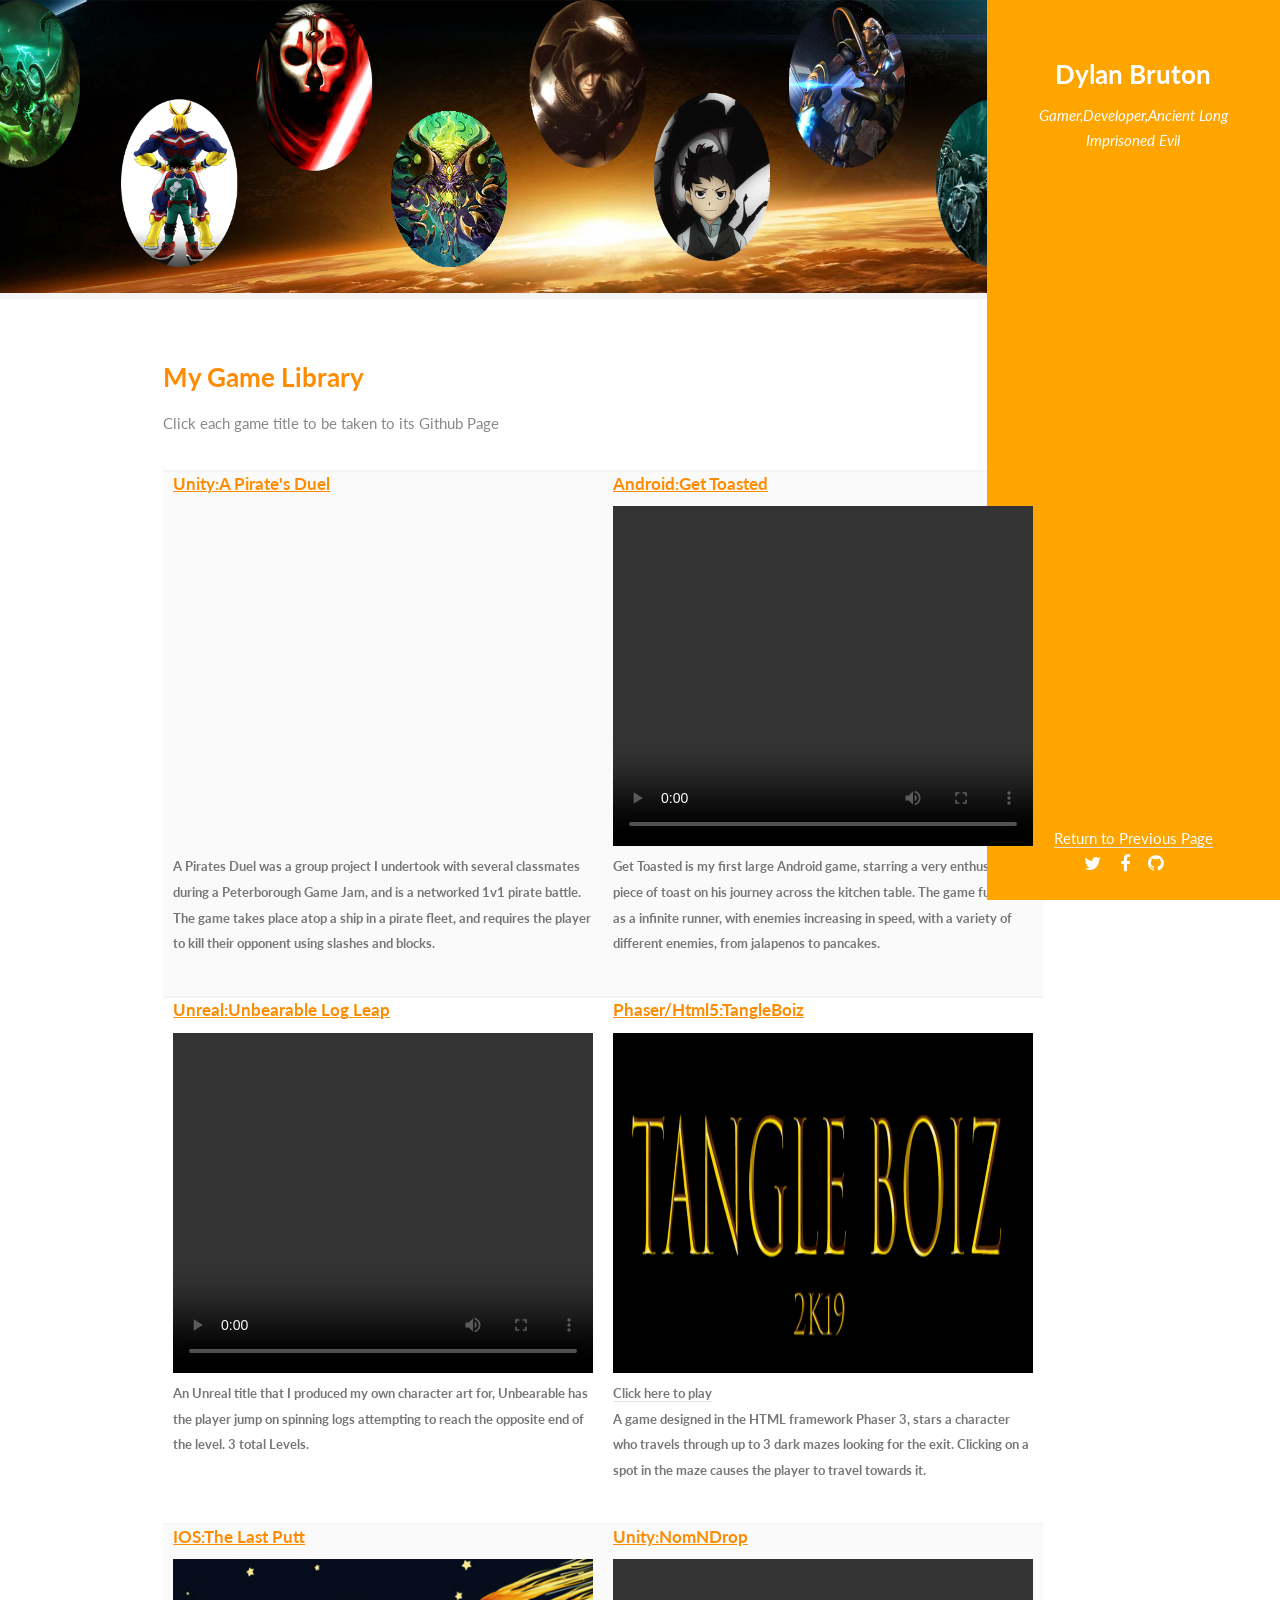
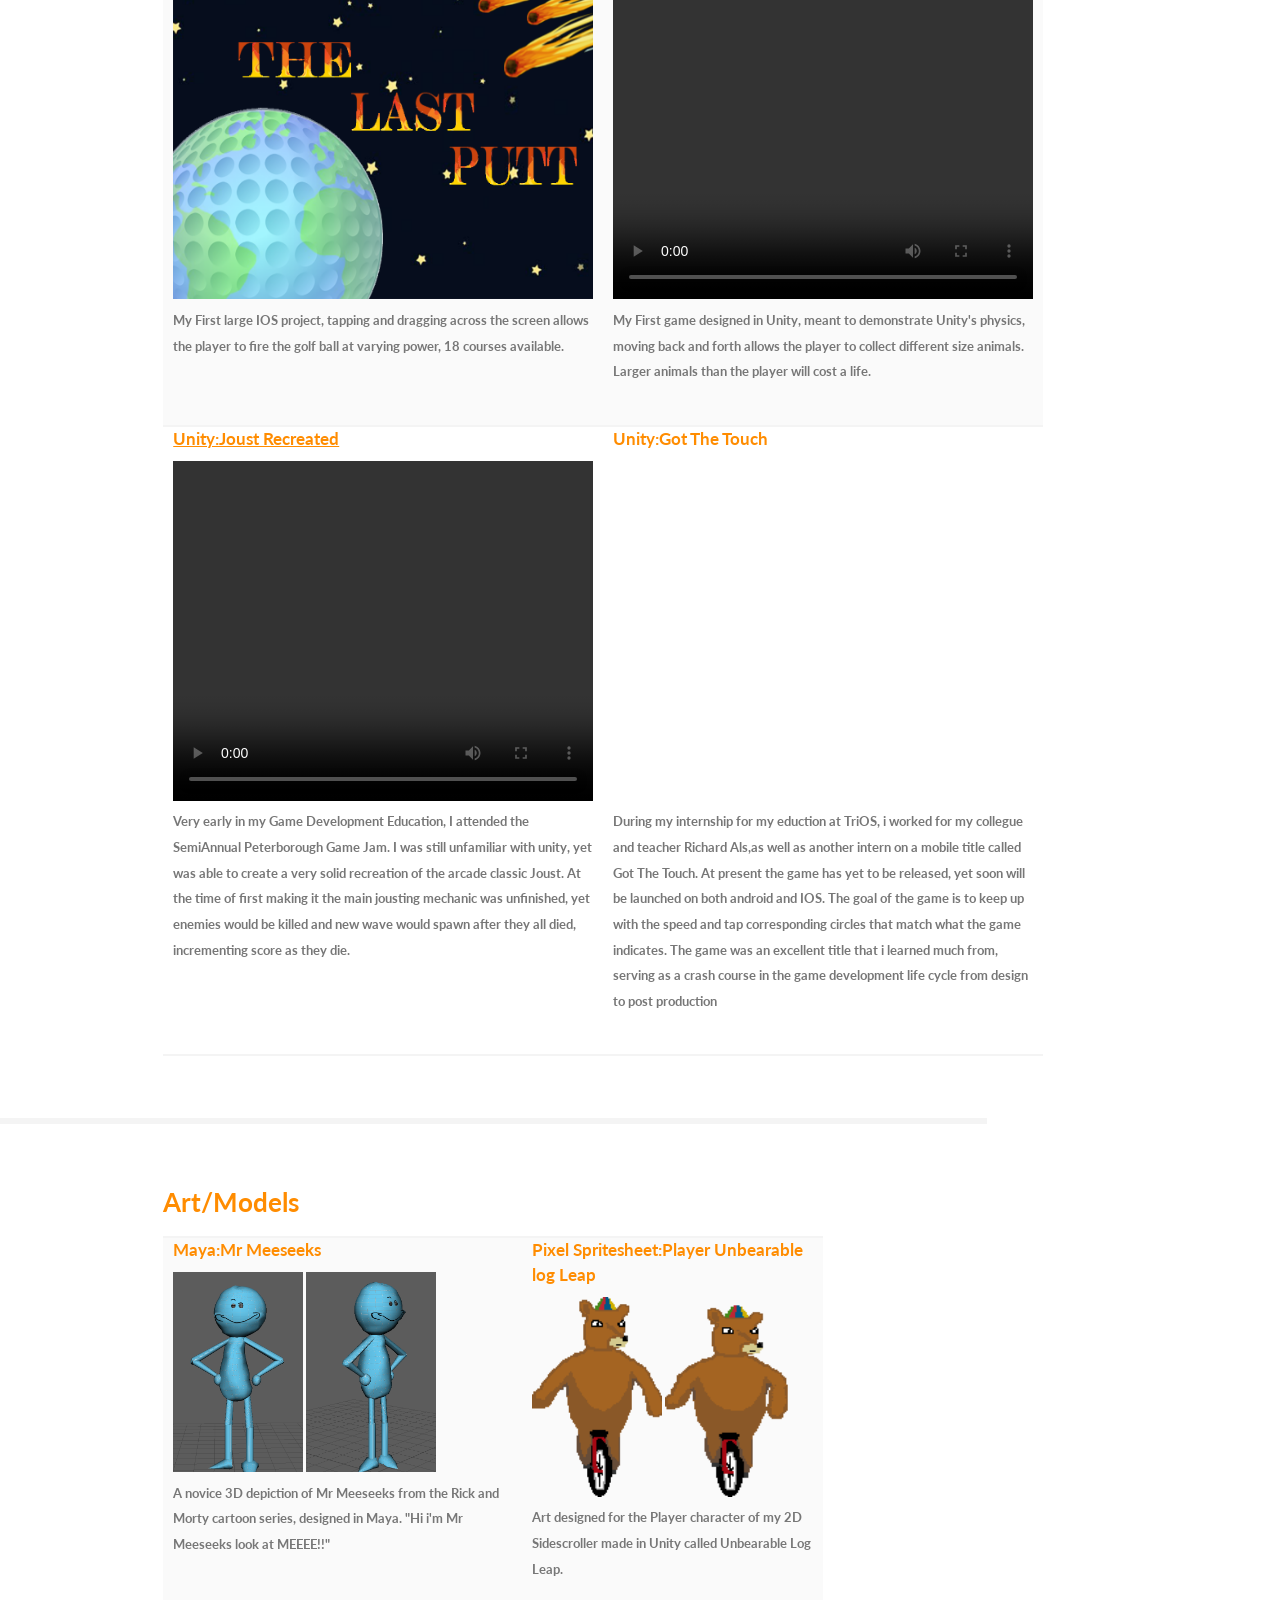
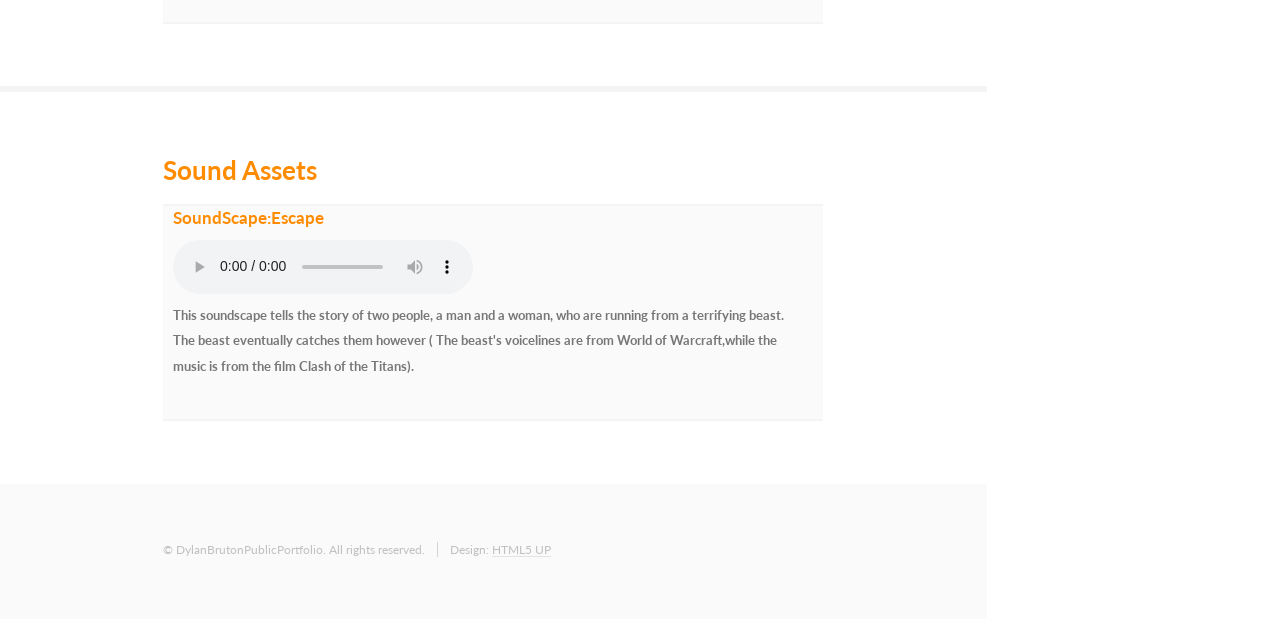
==== index.html @ 42dbc883 "adding gotthetouch" ====
<!DOCTYPE HTML>
<!--
	Read Only by HTML5 UP
	html5up.net | @ajlkn
	Free for personal and commercial use under the CCA 3.0 license (html5up.net/license)
-->
<html>
	<head>
		<title>GameList</title>
		<meta charset="utf-8" />
		<meta name="viewport" content="width=device-width, initial-scale=1, user-scalable=no" />
		<link rel="stylesheet" href="assets/css/main.css" />
		<link rel="icon" href="images/favicon.ico">
	</head>
	<body class="is-preload">

		<!-- Header -->
			<section id="header">
				<header>
					<span class="image avatar"><img src="images/avatar.png" alt="" /></span>
					<h1 id="logo"><a href="#">Dylan Bruton</a></h1>
					<p>Gamer,Developer,Ancient Long Imprisoned Evil<br />
					</p>
				</header>
				<footer>
					<a href="https://maximumcarnage.github.io/DylanBrutonPortfolio/">Return to Previous Page</a>
					<ul class="icons">
						<li><a href="https://twitter.com/Darth_Dylan?lang=en" class="icon fa-twitter"><span class="label">Twitter</span></a></li>
						<li><a href="https://www.facebook.com/dylan.bruton.5" class="icon fa-facebook"><span class="label">Facebook</span></a></li>
						
						<li><a href="https://github.com/MaximumCarnage" class="icon fa-github"><span class="label">Github</span></a></li>
						<li><a href="https://dinklebergsite.wordpress.com/" class="icon fa-blogger"><span class="label">Email</span></a></li>
					</ul>
				</footer>
				<!-- <nav id="nav">
					<ul>
						<li><a href="#one" class="active">About Me</a></li>
						<li><a href="#two">My Skills And Abilities</a></li>
						<li><a href="#three">Games!Glorious Games!</a></li>
						<li><a href="#four">Contact Me</a></li>
					</ul>
				</nav>
				<footer>
					<ul class="icons">
						<li><a href="https://twitter.com/Darth_Dylan?lang=en" class="icon fa-twitter"><span class="label">Twitter</span></a></li>
						<li><a href="https://www.facebook.com/dylan.bruton.5" class="icon fa-facebook"><span class="label">Facebook</span></a></li>
						
						<li><a href="https://github.com/MaximumCarnage" class="icon fa-github"><span class="label">Github</span></a></li>
						<li><a href="#" class="icon fa-envelope"><span class="label">Email</span></a></li>
					</ul>
				</footer> -->
			</section>

		<!-- Wrapper -->
			<div id="wrapper">

				<!-- Main -->
					<div id="main">

						<!-- One -->
						<div class="image main" data-position="center">
									<img src="images/Portfoliobanner2.png" alt="" />
								</div>
							<!-- <section id="one">
								
								<div class="container">
									<header class="major">
										<h2>About Me</h2>
										<h5>"I fear no enemy, for the Khala is my strength, i fear not death for our strength is eternal!"-Fenix,Starcraft.</h5>
										</header>
									<p>I have been a huge fan of all things video games for my entrie life, from games on my old
									pc, to gaming on the original playstation and xbox. My gaming love started with my favourite 2 games, Starcraft 1 and Warcraft 3, both excellent RTS titles from Blizzard, with fantastic stories that i fell in love with. I have always been incredibly appreciative of game stories, from Warcrafts massive lore, to smaller stories like the Advance Wars series, to even hidden stories in Five Nights at Freddy's.Ever since i have begun working in the Game Industry, i have been looking for new and interesting ways to showcase my creativity, from creating elaborate storylines, to making my own pixel art characters and animations to supplement the coding behind my games.Now carry on curious human, and remember: "Live by these words:Lok Tar Ogar! Victory! Or Death!"</p>
								</div>
							</section> -->

						<!-- Two -->
							<!-- <section id="two">
								<div class="container">
									<h3>Skills and Abilities</h3>
									<p></p>
									<ul class="feature-icons">
										<li class="fa-code">Fluent in Java, C#, C++ and Swift</li>
										<li class="fa-cube">Experienced in both Unity and Unreal Engines</li>
										<li class="fa-edit">Amateur pixel artist, from tilemaps to animations</li>
										<li class="fa-gamepad">Experience creating games for PC,Websites, and both IOS and Android</li>
										<li class="fa-bolt">Supreme Overlord of Reality(Self Appointed)</li>
									</ul>
								</div>
							</section> -->

						<!-- Three -->
							<section id="three">
								<div class="container">
									<h3>My Game Library</h3>
									<p>Click each game title to be taken to its Github Page</p>
									<div class="features">
											<table style="width:100%">
  											<tr>
	    									<th>
	    										<h4><a href ="https://github.com/Devoture/PirateVPirate"><u>Unity:A Pirate's Duel</u></a></h4>
	    									
												<iframe src="https://www.youtube.com/embed/5SvfOXrvqss?ecver=2" width="420" height="340" ></iframe>
												<p>A Pirates Duel was a group project I undertook with several classmates during a Peterborough Game Jam, and is a networked 1v1 pirate battle. The game takes place atop a ship in a pirate fleet, and requires the player to kill their opponent using slashes and blocks.</p>
											</th>
	    										<th><h4><a href= "https://github.com/MaximumCarnage/Toasted"><u>Android:Get Toasted</u></a></h4>
	    											
											<video width="420" height="340" controls>
 											 <source src="videos/GetToasted.mp4" type="video/mp4">
											   Your browser does not support the video tag.
											</video>
											<p>Get Toasted is my first large Android game, starring a very enthusiastic piece of toast on his journey across the kitchen table. The game functions as a infinite runner, with enemies increasing in speed, with a variety of different enemies, from jalapenos to pancakes.</p>
  											</tr>
  											<tr>
  												<th>
  													<h4><a href="https://github.com/MaximumCarnage/UnbearableLogLeap"><u>Unreal:Unbearable Log Leap</u></a></h4>
													<video width="420" height="340" controls>
		 											 <source src="videos/BearGameplay.mp4" type="video/mp4">
													   Your browser does not support the video tag.
													</video>
													<p>An Unreal title that I produced my own character art for, Unbearable has the player jump on spinning logs attempting to reach the opposite end of the level. 3 total Levels.</p>
  												</th>
  												<th>
  													<h4><a href="https://github.com/MaximumCarnage/TangleBoiz"><u>Phaser/Html5:TangleBoiz</u></a></h4>
  													<img src="images/TangleBoizTitle.png" width="420" height="340"/>
													<a href="https://maximumcarnage.github.io/TangleBoiz/"><br>Click here to play</a>
													<p>A game designed in the HTML framework Phaser 3, stars a character who travels through up to 3 dark mazes looking for the exit. Clicking on a spot in the maze causes the player to travel towards it.</p>
  												</th>
  											</tr>
  											<tr>
  												<th>
  													<h4><a href="https://github.com/MaximumCarnage/TheLastPutt"><u>IOS:The Last Putt</u></a></h4>
  													<img src="images/LastPuttSplash.png"width="420" height="340"/>
													<!-- <video width="420" height="340" controls>
		 											 <source src="TestVid.mp4" type="video/mp4">
													   Your browser does not support the video tag.
													</video> -->
													<p>My First large IOS project, tapping and dragging across the screen allows the player to fire the golf ball at varying power, 18 courses available.</p>
  												</th>
  												<th>
  													<h4><a href="https://github.com/MaximumCarnage/NomNDrop"><u>Unity:NomNDrop</u></a></h4>
													<video width="420" height="340" controls>
		 											 <source src="videos/NomNDrop.mp4" type="video/mp4">
													   Your browser does not support the video tag.
													</video>
													<p>My First game designed in Unity, meant to demonstrate Unity's physics, moving back and forth allows the player to collect different size animals. Larger animals than the player will cost a life.</p>
  												</th>
  											</tr>
  											<tr>
  												<th>
  													<h4><a href="https://github.com/MaximumCarnage/JoustRecreated"><u>Unity:Joust Recreated</u></a></h4>

													<video width="420" height="340" controls>
		 											 <source src="videos/JoustGameplay.mp4" type="video/mp4">
													   Your browser does not support the video tag.
													</video><p>Very early in my Game Development Education, I attended the SemiAnnual Peterborough Game Jam. I was still unfamiliar with unity, yet was able to create a very solid recreation of the arcade classic Joust. At the time of first making it the main jousting mechanic was unfinished, yet enemies would be killed and new wave would spawn after they all died, incrementing score as they die. </p>
  												</th>
  												 <th>
  													<h4>Unity:Got The Touch</h4>
  													<iframe src="https://www.youtube.com/embed/3clrsAo8wzk" width="420" height="340" ></iframe>
													<p>During my internship for my eduction at TriOS, i worked for my collegue and teacher Richard Als,as well as another intern on a mobile title called Got The Touch. At present the game has yet to be released, yet soon will be launched on both android and IOS. The goal of the game is to keep up with the speed and tap corresponding circles that match what the game indicates. The game was an excellent title that i learned much from, serving as a crash course in the game development life cycle from design to post production</p>
  												</th> 
  											</tr>
  										</table>
											<!-- <a href="#" class="image"><img src="images/pic01.jpg" alt="" /></a> -->
											

									</div>
								</div>
							</section>

						<!-- Four -->
							<section id="four">
								<div class="container">
									<h3>Art/Models</h3>
									<table style="width:100%">
  											<tr>
  												<th>
  													<h4><a>Maya:Mr Meeseeks</a></h4>
													<img width="130" height="200" src="images/Meeseeks1.png"alt="" />
													<img width="130" height="200" src="images/Meeseeks2.png" alt="" />
													<p>A novice 3D depiction of Mr Meeseeks from the Rick and Morty cartoon series, designed in Maya. "Hi i'm Mr Meeseeks look at MEEEE!!"</p>
  												</th>
  											<th>
  														<h4>Pixel Spritesheet:Player Unbearable log Leap</h4>
														<img width="130" height="200" src="images/IdleBear.gif"alt="" />
														<img width="130" height="200" src="images/MoveBear.gif" alt="" />
														<br><p>Art designed for the Player character of my 2D Sidescroller made in Unity called Unbearable Log Leap.</p>
  													</th>
  											<tr>
  													
  											</tr>
  										</table>
									
								</div>
							</section>

						<!-- Five -->
							<section id="five">
								<div class="container">
									<h3>Sound Assets</h3>
									<table style="width:100%">
  											<tr>
  												<th>
  													<h4>SoundScape:Escape</h4>
													<!-- <a href= "https://soundcloud.com/dylan-bruton-771337839/soundscapefinalmix">Click here</a> -->
													<audio controls>
													  <source src="sound/SoundScapeFinalMix.ogg" type="audio/ogg">
													Your browser does not support the audio element.
													</audio>
													<p>This soundscape tells the story of two people, a man and a woman, who are running from a terrifying beast. The beast eventually catches them however ( The beast's voicelines are from World of Warcraft,while the music is from the film Clash of the Titans).</p>
  												</th>
  												<th>
  													
  												</th>
  											</tr>
  										</table>
									
								</div>
							</section>

				<!--
					<section>
										<h4>Lists</h4>
										<div class="row">
											<div class="col-6 col-12-xsmall">
												<h5>Unordered</h5>
												<ul>
													<li>Dolor pulvinar etiam magna etiam.</li>
													<li>Sagittis adipiscing lorem eleifend.</li>
													<li>Felis enim feugiat dolore viverra.</li>
												</ul>
												<h5>Alternate</h5>
												<ul class="alt">
													<li>Dolor pulvinar etiam magna etiam.</li>
													<li>Sagittis adipiscing lorem eleifend.</li>
													<li>Felis enim feugiat dolore viverra.</li>
												</ul>
											</div>
											<div class="col-6 col-12-xsmall">
												<h5>Ordered</h5>
												<ol>
													<li>Dolor pulvinar etiam magna etiam.</li>
													<li>Etiam vel felis at lorem sed viverra.</li>
													<li>Felis enim feugiat dolore viverra.</li>
													<li>Dolor pulvinar etiam magna etiam.</li>
													<li>Etiam vel felis at lorem sed viverra.</li>
													<li>Felis enim feugiat dolore viverra.</li>
												</ol>
												<h5>Icons</h5>
												<ul class="icons">
													<li><a href="#" class="icon fa-twitter"><span class="label">Twitter</span></a></li>
													<li><a href="#" class="icon fa-facebook"><span class="label">Facebook</span></a></li>
													<li><a href="#" class="icon fa-instagram"><span class="label">Instagram</span></a></li>
													<li><a href="#" class="icon fa-github"><span class="label">Github</span></a></li>
													<li><a href="#" class="icon fa-dribbble"><span class="label">Dribbble</span></a></li>
													<li><a href="#" class="icon fa-tumblr"><span class="label">Tumblr</span></a></li>
												</ul>
											</div>
										</div>
										<h5>Actions</h5>
										<ul class="actions">
											<li><a href="#" class="button primary">Default</a></li>
											<li><a href="#" class="button">Default</a></li>
											<li><a href="#" class="button alt">Default</a></li>
										</ul>
										<ul class="actions small">
											<li><a href="#" class="button primary small">Small</a></li>
											<li><a href="#" class="button small">Small</a></li>
											<li><a href="#" class="button alt small">Small</a></li>
										</ul>
										<div class="row">
											<div class="col-3 col-6-medium col-12-xsmall">
												<ul class="actions stacked">
													<li><a href="#" class="button primary">Default</a></li>
													<li><a href="#" class="button">Default</a></li>
													<li><a href="#" class="button alt">Default</a></li>
												</ul>
											</div>
											<div class="col-3 col-6 col-12-xsmall">
												<ul class="actions stacked">
													<li><a href="#" class="button primary small">Small</a></li>
													<li><a href="#" class="button small">Small</a></li>
													<li><a href="#" class="button alt small">Small</a></li>
												</ul>
											</div>
											<div class="col-3 col-6-medium col-12-xsmall">
												<ul class="actions stacked">
													<li><a href="#" class="button primary fit">Default</a></li>
													<li><a href="#" class="button fit">Default</a></li>
													<li><a href="#" class="button alt fit">Default</a></li>
												</ul>
											</div>
											<div class="col-3 col-6-medium col-12-xsmall">
												<ul class="actions stacked">
													<li><a href="#" class="button primary small fit">Small</a></li>
													<li><a href="#" class="button small fit">Small</a></li>
													<li><a href="#" class="button alt small fit">Small</a></li>
												</ul>
											</div>
										</div>
									</section>

									<section>
										<h4>Table</h4>
										<h5>Default</h5>
										<div class="table-wrapper">
											<table>
												<thead>
													<tr>
														<th>Name</th>
														<th>Description</th>
														<th>Price</th>
													</tr>
												</thead>
												<tbody>
													<tr>
														<td>Item One</td>
														<td>Ante turpis integer aliquet porttitor.</td>
														<td>29.99</td>
													</tr>
													<tr>
														<td>Item Two</td>
														<td>Vis ac commodo adipiscing arcu aliquet.</td>
														<td>19.99</td>
													</tr>
													<tr>
														<td>Item Three</td>
														<td> Morbi faucibus arcu accumsan lorem.</td>
														<td>29.99</td>
													</tr>
													<tr>
														<td>Item Four</td>
														<td>Vitae integer tempus condimentum.</td>
														<td>19.99</td>
													</tr>
													<tr>
														<td>Item Five</td>
														<td>Ante turpis integer aliquet porttitor.</td>
														<td>29.99</td>
													</tr>
												</tbody>
												<tfoot>
													<tr>
														<td colspan="2"></td>
														<td>100.00</td>
													</tr>
												</tfoot>
											</table>
										</div>

										<h5>Alternate</h5>
										<div class="table-wrapper">
											<table class="alt">
												<thead>
													<tr>
														<th>Name</th>
														<th>Description</th>
														<th>Price</th>
													</tr>
												</thead>
												<tbody>
													<tr>
														<td>Item One</td>
														<td>Ante turpis integer aliquet porttitor.</td>
														<td>29.99</td>
													</tr>
													<tr>
														<td>Item Two</td>
														<td>Vis ac commodo adipiscing arcu aliquet.</td>
														<td>19.99</td>
													</tr>
													<tr>
														<td>Item Three</td>
														<td> Morbi faucibus arcu accumsan lorem.</td>
														<td>29.99</td>
													</tr>
													<tr>
														<td>Item Four</td>
														<td>Vitae integer tempus condimentum.</td>
														<td>19.99</td>
													</tr>
													<tr>
														<td>Item Five</td>
														<td>Ante turpis integer aliquet porttitor.</td>
														<td>29.99</td>
													</tr>
												</tbody>
												<tfoot>
													<tr>
														<td colspan="2"></td>
														<td>100.00</td>
													</tr>
												</tfoot>
											</table>
										</div>
									</section>

									<section>
										<h4>Buttons</h4>
										<ul class="actions">
											<li><a href="#" class="button primary">Primary</a></li>
											<li><a href="#" class="button">Default</a></li>
											<li><a href="#" class="button alt">Alternate</a></li>
										</ul>
										<ul class="actions">
											<li><a href="#" class="button primary large">Large</a></li>
											<li><a href="#" class="button">Default</a></li>
											<li><a href="#" class="button alt small">Small</a></li>
										</ul>
										<ul class="actions fit">
											<li><a href="#" class="button primary fit">Fit</a></li>
											<li><a href="#" class="button fit">Fit</a></li>
											<li><a href="#" class="button alt fit">Fit</a></li>
										</ul>
										<ul class="actions fit small">
											<li><a href="#" class="button primary fit small">Fit + Small</a></li>
											<li><a href="#" class="button fit small">Fit + Small</a></li>
											<li><a href="#" class="button alt fit small">Fit + Small</a></li>
										</ul>
										<ul class="actions">
											<li><a href="#" class="button primary icon fa-download">Icon</a></li>
											<li><a href="#" class="button icon fa-download">Icon</a></li>
											<li><a href="#" class="button alt icon fa-check">Icon</a></li>
										</ul>
										<ul class="actions">
											<li><span class="button primary disabled">Primary</span></li>
											<li><span class="button disabled">Default</span></li>
											<li><span class="button alt disabled">Alternate</span></li>
										</ul>
									</section>

									<section>
										<h4>Form</h4>
										<form method="post" action="#">
											<div class="row gtr-uniform">
												<div class="col-6 col-12-xsmall">
													<input type="text" name="demo-name" id="demo-name" value="" placeholder="Name" />
												</div>
												<div class="col-6 col-12-xsmall">
													<input type="email" name="demo-email" id="demo-email" value="" placeholder="Email" />
												</div>
												<div class="col-12">
													<select name="demo-category" id="demo-category">
														<option value="">- Category -</option>
														<option value="1">Manufacturing</option>
														<option value="1">Shipping</option>
														<option value="1">Administration</option>
														<option value="1">Human Resources</option>
													</select>
												</div>
												<div class="col-4 col-12-medium">
													<input type="radio" id="demo-priority-low" name="demo-priority" checked>
													<label for="demo-priority-low">Low Priority</label>
												</div>
												<div class="col-4 col-12-medium">
													<input type="radio" id="demo-priority-normal" name="demo-priority">
													<label for="demo-priority-normal">Normal Priority</label>
												</div>
												<div class="col-4 col-12-medium">
													<input type="radio" id="demo-priority-high" name="demo-priority">
													<label for="demo-priority-high">High Priority</label>
												</div>
												<div class="col-6 col-12-medium">
													<input type="checkbox" id="demo-copy" name="demo-copy">
													<label for="demo-copy">Email me a copy of this message</label>
												</div>
												<div class="col-6 col-12-medium">
													<input type="checkbox" id="demo-human" name="demo-human" checked>
													<label for="demo-human">I am a human and not a robot</label>
												</div>
												<div class="col-12">
													<textarea name="demo-message" id="demo-message" placeholder="Enter your message" rows="6"></textarea>
												</div>
												<div class="col-12">
													<ul class="actions">
														<li><input type="submit" value="Send Message" /></li>
														<li><input type="reset" value="Reset" class="alt" /></li>
													</ul>
												</div>
											</div>
										</form>
									</section>

									<section>
										<h4>Image</h4>
										<h5>Fit</h5>
										<span class="image fit"><img src="images/banner.jpg" alt="" /></span>
										<div class="box alt">
											<div class="row gtr-50 gtr-uniform">
												<div class="col-4"><span class="image fit"><img src="images/pic01.jpg" alt="" /></span></div>
												<div class="col-4"><span class="image fit"><img src="images/pic02.jpg" alt="" /></span></div>
												<div class="col-4"><span class="image fit"><img src="images/pic03.jpg" alt="" /></span></div>
												<div class="col-4"><span class="image fit"><img src="images/pic02.jpg" alt="" /></span></div>
												<div class="col-4"><span class="image fit"><img src="images/pic03.jpg" alt="" /></span></div>
												<div class="col-4"><span class="image fit"><img src="images/pic01.jpg" alt="" /></span></div>
												<div class="col-4"><span class="image fit"><img src="images/pic03.jpg" alt="" /></span></div>
												<div class="col-4"><span class="image fit"><img src="images/pic01.jpg" alt="" /></span></div>
												<div class="col-4"><span class="image fit"><img src="images/pic02.jpg" alt="" /></span></div>
											</div>
										</div>
										<h5>Left &amp; Right</h5>
										<p><span class="image left"><img src="images/avatar.jpg" alt="" /></span>Fringilla nisl. Donec accumsan interdum nisi, quis tincidunt felis sagittis eget. tempus euismod. Vestibulum ante ipsum primis in faucibus vestibulum. Blandit adipiscing eu felis iaculis volutpat ac adipiscing accumsan eu faucibus. Integer ac pellentesque praesent tincidunt felis sagittis eget. tempus euismod. Vestibulum ante ipsum primis in faucibus vestibulum. Blandit adipiscing eu felis iaculis volutpat ac adipiscing accumsan eu faucibus. Integer ac pellentesque praesent. Donec accumsan interdum nisi, quis tincidunt felis sagittis eget. tempus euismod. Vestibulum ante ipsum primis in faucibus vestibulum. Blandit adipiscing eu felis iaculis volutpat ac adipiscing accumsan eu faucibus. Integer ac pellentesque praesent tincidunt felis sagittis eget. tempus euismod. Vestibulum ante ipsum primis in faucibus vestibulum. Blandit adipiscing eu felis iaculis volutpat ac adipiscing accumsan eu faucibus. Integer ac pellentesque praesent.</p>
										<p><span class="image right"><img src="images/avatar.jpg" alt="" /></span>Fringilla nisl. Donec accumsan interdum nisi, quis tincidunt felis sagittis eget. tempus euismod. Vestibulum ante ipsum primis in faucibus vestibulum. Blandit adipiscing eu felis iaculis volutpat ac adipiscing accumsan eu faucibus. Integer ac pellentesque praesent tincidunt felis sagittis eget. tempus euismod. Vestibulum ante ipsum primis in faucibus vestibulum. Blandit adipiscing eu felis iaculis volutpat ac adipiscing accumsan eu faucibus. Integer ac pellentesque praesent. Donec accumsan interdum nisi, quis tincidunt felis sagittis eget. tempus euismod. Vestibulum ante ipsum primis in faucibus vestibulum. Blandit adipiscing eu felis iaculis volutpat ac adipiscing accumsan eu faucibus. Integer ac pellentesque praesent tincidunt felis sagittis eget. tempus euismod. Vestibulum ante ipsum primis in faucibus vestibulum. Blandit adipiscing eu felis iaculis volutpat ac adipiscing accumsan eu faucibus. Integer ac pellentesque praesent.</p>
									</section>

								</div>
							</section>
						-->

					</div>

				<!-- Footer -->
					<section id="footer">
						<div class="container">
							<ul class="copyright">
								<li>&copy; DylanBrutonPublicPortfolio. All rights reserved.</li><li>Design: <a href="http://html5up.net">HTML5 UP</a></li>
							</ul>
						</div>
					</section>

			</div>

		<!-- Scripts -->
			<script src="assets/js/jquery.min.js"></script>
			<script src="assets/js/jquery.scrollex.min.js"></script>
			<script src="assets/js/jquery.scrolly.min.js"></script>
			<script src="assets/js/browser.min.js"></script>
			<script src="assets/js/breakpoints.min.js"></script>
			<script src="assets/js/util.js"></script>
			<script src="assets/js/main.js"></script>

	</body>
</html>
---- assets/css/main.css ----
@import url("font-awesome.min.css");
@import url("https://fonts.googleapis.com/css?family=Lato:400,400italic,700,700italic|Source+Code+Pro:400");

/*
	Read Only by HTML5 UP
	html5up.net | @ajlkn
	Free for personal and commercial use under the CCA 3.0 license (html5up.net/license)
*/

html, body, div, span, applet, object,
iframe, h1, h2, h3, h4, h5, h6, p, blockquote,
pre, a, abbr, acronym, address, big, cite,
code, del, dfn, em, img, ins, kbd, q, s, samp,
small, strike, strong, sub, sup, tt, var, b,
u, i, center, dl, dt, dd, ol, ul, li, fieldset,
form, label, legend, table, caption, tbody,
tfoot, thead, tr, th, td, article, aside,
canvas, details, embed, figure, figcaption,
footer, header, hgroup, menu, nav, output, ruby,
section, summary, time, mark, audio, video {
	margin: 0;
	padding: 0;
	border: 0;
	font-size: 100%;
	font: inherit;
	vertical-align: baseline;}

article, aside, details, figcaption, figure,
footer, header, hgroup, menu, nav, section {
	display: block;}

body {
	line-height: 1;
}

ol, ul {
	list-style: none;
}

blockquote, q {
	quotes: none;
}

	blockquote:before, blockquote:after, q:before, q:after {
		content: '';
		content: none;
	}

table {
	border-collapse: collapse;
	border-spacing: 0;
}

body {
	-webkit-text-size-adjust: none;
}

mark {
	background-color: transparent;
	color: inherit;
}

input::-moz-focus-inner {
	border: 0;
	padding: 0;
}

input, select, textarea {
	-moz-appearance: none;
	-webkit-appearance: none;
	-ms-appearance: none;
	appearance: none;
}

/* Basic */

	html {
		box-sizing: border-box;
	}

	*, *:before, *:after {
		box-sizing: inherit;
	}

	body {
		background: #fff;
	}

		body.is-preload *, body.is-preload *:before, body.is-preload *:after {
			-moz-animation: none !important;
			-webkit-animation: none !important;
			-ms-animation: none !important;
			animation: none !important;
			-moz-transition: none !important;
			-webkit-transition: none !important;
			-ms-transition: none !important;
			transition: none !important;
		}

	body, input, select, textarea {
		color: #888;
		font-family: "Lato", sans-serif;
		font-size: 16pt;
		font-weight: 400;
		line-height: 1.75em;
	}

	a {
		-moz-transition: color 0.2s ease-in-out, border-color 0.2s ease-in-out;
		-webkit-transition: color 0.2s ease-in-out, border-color 0.2s ease-in-out;
		-ms-transition: color 0.2s ease-in-out, border-color 0.2s ease-in-out;
		transition: color 0.2s ease-in-out, border-color 0.2s ease-in-out;
		border-bottom: solid 1px #e4e4e4;
		color: inherit;
		text-decoration: none;
	}

		a:hover {
			border-bottom-color: transparent;
			color: #FF8C00 !important;
		}

	strong, b {
		color: #777;
		font-weight: 700;
	}

	em, i {
		font-style: italic;
	}

	p {
		margin: 0 0 2.25em 0;
	}

	h1, h2, h3, h4, h5, h6 {
		color: #FF8C00;
		font-weight: 700;
		line-height: 1em;
		margin: 0 0 0.5625em 0;
	}

		h1 a, h2 a, h3 a, h4 a, h5 a, h6 a {
			border: 0;
			color: inherit;
			text-decoration: none;
		}

	h2 {
		font-size: 2em;
		line-height: 1.5em;
	}

	h3 {
		font-size: 1.75em;
		line-height: 1.5em;
	}

	h4 {
		font-size: 1.25em;
		line-height: 1.5em;
	}

	h5 {
		font-size: 0.9em;
		line-height: 1.5em;
	}

	h6 {
		font-size: 0.7em;
		line-height: 1.5em;
	}

	sub {
		font-size: 0.8em;
		position: relative;
		top: 0.5em;
	}

	sup {
		font-size: 0.8em;
		position: relative;
		top: -0.5em;
	}

	hr {
		border: 0;
		border-bottom: solid 2px #f4f4f4;
		margin: 2.25em 0;
	}

		hr.major {
			margin: 3.375em 0;
		}

	blockquote {
		border-left: solid 8px #e4e4e4;
		font-style: italic;
		margin: 0 0 2.25em 0;
		padding: 0.5em 0 0.5em 2em;
	}

	code {
		background: #555;
		border-radius: 5px;
		color: #fff;
		font-family: "Source Code Pro", monospace;
		font-size: 0.9em;
		margin: 0 0.25em;
		padding: 0.25em 0.65em;
	}

	pre {
		font-family: "Source Code Pro", monospace;
		font-size: 0.9em;
		margin: 0 0 2.25em 0;
	}

		pre code {
			-webkit-overflow-scrolling: touch;
			display: block;
			line-height: 1.5em;
			overflow-x: auto;
			padding: 1em 1.5em;
		}

	.align-left {
		text-align: left;
	}

	.align-center {
		text-align: center;
	}

	.align-right {
		text-align: right;
	}

/* Row */

	.row {
		display: flex;
		flex-wrap: wrap;
		box-sizing: border-box;
		align-items: stretch;
	}

		.row > * {
			box-sizing: border-box;
		}

		.row.gtr-uniform > * > :last-child {
			margin-bottom: 0;
		}

		.row.aln-left {
			justify-content: flex-start;
		}

		.row.aln-center {
			justify-content: center;
		}

		.row.aln-right {
			justify-content: flex-end;
		}

		.row.aln-top {
			align-items: flex-start;
		}

		.row.aln-middle {
			align-items: center;
		}

		.row.aln-bottom {
			align-items: flex-end;
		}

		.row > .imp {
			order: -1;
		}

		.row > .col-1 {
			width: 8.3333333333%;
		}

		.row > .off-1 {
			margin-left: 8.3333333333%;
		}

		.row > .col-2 {
			width: 16.6666666667%;
		}

		.row > .off-2 {
			margin-left: 16.6666666667%;
		}

		.row > .col-3 {
			width: 25%;
		}

		.row > .off-3 {
			margin-left: 25%;
		}

		.row > .col-4 {
			width: 33.3333333333%;
		}

		.row > .off-4 {
			margin-left: 33.3333333333%;
		}

		.row > .col-5 {
			width: 41.6666666667%;
		}

		.row > .off-5 {
			margin-left: 41.6666666667%;
		}

		.row > .col-6 {
			width: 50%;
		}

		.row > .off-6 {
			margin-left: 50%;
		}

		.row > .col-7 {
			width: 58.3333333333%;
		}

		.row > .off-7 {
			margin-left: 58.3333333333%;
		}

		.row > .col-8 {
			width: 66.6666666667%;
		}

		.row > .off-8 {
			margin-left: 66.6666666667%;
		}

		.row > .col-9 {
			width: 75%;
		}

		.row > .off-9 {
			margin-left: 75%;
		}

		.row > .col-10 {
			width: 83.3333333333%;
		}

		.row > .off-10 {
			margin-left: 83.3333333333%;
		}

		.row > .col-11 {
			width: 91.6666666667%;
		}

		.row > .off-11 {
			margin-left: 91.6666666667%;
		}

		.row > .col-12 {
			width: 100%;
		}

		.row > .off-12 {
			margin-left: 100%;
		}

		.row.gtr-0 {
			margin-top: 0;
			margin-left: 0em;
		}

			.row.gtr-0 > * {
				padding: 0 0 0 0em;
			}

			.row.gtr-0.gtr-uniform {
				margin-top: 0em;
			}

				.row.gtr-0.gtr-uniform > * {
					padding-top: 0em;
				}

		.row.gtr-25 {
			margin-top: 0;
			margin-left: -0.5em;
		}

			.row.gtr-25 > * {
				padding: 0 0 0 0.5em;
			}

			.row.gtr-25.gtr-uniform {
				margin-top: -0.5em;
			}

				.row.gtr-25.gtr-uniform > * {
					padding-top: 0.5em;
				}

		.row.gtr-50 {
			margin-top: 0;
			margin-left: -1em;
		}

			.row.gtr-50 > * {
				padding: 0 0 0 1em;
			}

			.row.gtr-50.gtr-uniform {
				margin-top: -1em;
			}

				.row.gtr-50.gtr-uniform > * {
					padding-top: 1em;
				}

		.row {
			margin-top: 0;
			margin-left: -2em;
		}

			.row > * {
				padding: 0 0 0 2em;
			}

			.row.gtr-uniform {
				margin-top: -2em;
			}

				.row.gtr-uniform > * {
					padding-top: 2em;
				}

		.row.gtr-150 {
			margin-top: 0;
			margin-left: -3em;
		}

			.row.gtr-150 > * {
				padding: 0 0 0 3em;
			}

			.row.gtr-150.gtr-uniform {
				margin-top: -3em;
			}

				.row.gtr-150.gtr-uniform > * {
					padding-top: 3em;
				}

		.row.gtr-200 {
			margin-top: 0;
			margin-left: -4em;
		}

			.row.gtr-200 > * {
				padding: 0 0 0 4em;
			}

			.row.gtr-200.gtr-uniform {
				margin-top: -4em;
			}

				.row.gtr-200.gtr-uniform > * {
					padding-top: 4em;
				}

		@media screen and (max-width: 1680px) {

			.row {
				display: flex;
				flex-wrap: wrap;
				box-sizing: border-box;
				align-items: stretch;
			}

				.row > * {
					box-sizing: border-box;
				}

				.row.gtr-uniform > * > :last-child {
					margin-bottom: 0;
				}

				.row.aln-left {
					justify-content: flex-start;
				}

				.row.aln-center {
					justify-content: center;
				}

				.row.aln-right {
					justify-content: flex-end;
				}

				.row.aln-top {
					align-items: flex-start;
				}

				.row.aln-middle {
					align-items: center;
				}

				.row.aln-bottom {
					align-items: flex-end;
				}

				.row > .imp-xlarge {
					order: -1;
				}

				.row > .col-1-xlarge {
					width: 8.3333333333%;
				}

				.row > .off-1-xlarge {
					margin-left: 8.3333333333%;
				}

				.row > .col-2-xlarge {
					width: 16.6666666667%;
				}

				.row > .off-2-xlarge {
					margin-left: 16.6666666667%;
				}

				.row > .col-3-xlarge {
					width: 25%;
				}

				.row > .off-3-xlarge {
					margin-left: 25%;
				}

				.row > .col-4-xlarge {
					width: 33.3333333333%;
				}

				.row > .off-4-xlarge {
					margin-left: 33.3333333333%;
				}

				.row > .col-5-xlarge {
					width: 41.6666666667%;
				}

				.row > .off-5-xlarge {
					margin-left: 41.6666666667%;
				}

				.row > .col-6-xlarge {
					width: 50%;
				}

				.row > .off-6-xlarge {
					margin-left: 50%;
				}

				.row > .col-7-xlarge {
					width: 58.3333333333%;
				}

				.row > .off-7-xlarge {
					margin-left: 58.3333333333%;
				}

				.row > .col-8-xlarge {
					width: 66.6666666667%;
				}

				.row > .off-8-xlarge {
					margin-left: 66.6666666667%;
				}

				.row > .col-9-xlarge {
					width: 75%;
				}

				.row > .off-9-xlarge {
					margin-left: 75%;
				}

				.row > .col-10-xlarge {
					width: 83.3333333333%;
				}

				.row > .off-10-xlarge {
					margin-left: 83.3333333333%;
				}

				.row > .col-11-xlarge {
					width: 91.6666666667%;
				}

				.row > .off-11-xlarge {
					margin-left: 91.6666666667%;
				}

				.row > .col-12-xlarge {
					width: 100%;
				}

				.row > .off-12-xlarge {
					margin-left: 100%;
				}

				.row.gtr-0 {
					margin-top: 0;
					margin-left: 0em;
				}

					.row.gtr-0 > * {
						padding: 0 0 0 0em;
					}

					.row.gtr-0.gtr-uniform {
						margin-top: 0em;
					}

						.row.gtr-0.gtr-uniform > * {
							padding-top: 0em;
						}

				.row.gtr-25 {
					margin-top: 0;
					margin-left: -0.5em;
				}

					.row.gtr-25 > * {
						padding: 0 0 0 0.5em;
					}

					.row.gtr-25.gtr-uniform {
						margin-top: -0.5em;
					}

						.row.gtr-25.gtr-uniform > * {
							padding-top: 0.5em;
						}

				.row.gtr-50 {
					margin-top: 0;
					margin-left: -1em;
				}

					.row.gtr-50 > * {
						padding: 0 0 0 1em;
					}

					.row.gtr-50.gtr-uniform {
						margin-top: -1em;
					}

						.row.gtr-50.gtr-uniform > * {
							padding-top: 1em;
						}

				.row {
					margin-top: 0;
					margin-left: -2em;
				}

					.row > * {
						padding: 0 0 0 2em;
					}

					.row.gtr-uniform {
						margin-top: -2em;
					}

						.row.gtr-uniform > * {
							padding-top: 2em;
						}

				.row.gtr-150 {
					margin-top: 0;
					margin-left: -3em;
				}

					.row.gtr-150 > * {
						padding: 0 0 0 3em;
					}

					.row.gtr-150.gtr-uniform {
						margin-top: -3em;
					}

						.row.gtr-150.gtr-uniform > * {
							padding-top: 3em;
						}

				.row.gtr-200 {
					margin-top: 0;
					margin-left: -4em;
				}

					.row.gtr-200 > * {
						padding: 0 0 0 4em;
					}

					.row.gtr-200.gtr-uniform {
						margin-top: -4em;
					}

						.row.gtr-200.gtr-uniform > * {
							padding-top: 4em;
						}

		}

		@media screen and (max-width: 1280px) {

			.row {
				display: flex;
				flex-wrap: wrap;
				box-sizing: border-box;
				align-items: stretch;
			}

				.row > * {
					box-sizing: border-box;
				}

				.row.gtr-uniform > * > :last-child {
					margin-bottom: 0;
				}

				.row.aln-left {
					justify-content: flex-start;
				}

				.row.aln-center {
					justify-content: center;
				}

				.row.aln-right {
					justify-content: flex-end;
				}

				.row.aln-top {
					align-items: flex-start;
				}

				.row.aln-middle {
					align-items: center;
				}

				.row.aln-bottom {
					align-items: flex-end;
				}

				.row > .imp-large {
					order: -1;
				}

				.row > .col-1-large {
					width: 8.3333333333%;
				}

				.row > .off-1-large {
					margin-left: 8.3333333333%;
				}

				.row > .col-2-large {
					width: 16.6666666667%;
				}

				.row > .off-2-large {
					margin-left: 16.6666666667%;
				}

				.row > .col-3-large {
					width: 25%;
				}

				.row > .off-3-large {
					margin-left: 25%;
				}

				.row > .col-4-large {
					width: 33.3333333333%;
				}

				.row > .off-4-large {
					margin-left: 33.3333333333%;
				}

				.row > .col-5-large {
					width: 41.6666666667%;
				}

				.row > .off-5-large {
					margin-left: 41.6666666667%;
				}

				.row > .col-6-large {
					width: 50%;
				}

				.row > .off-6-large {
					margin-left: 50%;
				}

				.row > .col-7-large {
					width: 58.3333333333%;
				}

				.row > .off-7-large {
					margin-left: 58.3333333333%;
				}

				.row > .col-8-large {
					width: 66.6666666667%;
				}

				.row > .off-8-large {
					margin-left: 66.6666666667%;
				}

				.row > .col-9-large {
					width: 75%;
				}

				.row > .off-9-large {
					margin-left: 75%;
				}

				.row > .col-10-large {
					width: 83.3333333333%;
				}

				.row > .off-10-large {
					margin-left: 83.3333333333%;
				}

				.row > .col-11-large {
					width: 91.6666666667%;
				}

				.row > .off-11-large {
					margin-left: 91.6666666667%;
				}

				.row > .col-12-large {
					width: 100%;
				}

				.row > .off-12-large {
					margin-left: 100%;
				}

				.row.gtr-0 {
					margin-top: 0;
					margin-left: 0em;
				}

					.row.gtr-0 > * {
						padding: 0 0 0 0em;
					}

					.row.gtr-0.gtr-uniform {
						margin-top: 0em;
					}

						.row.gtr-0.gtr-uniform > * {
							padding-top: 0em;
						}

				.row.gtr-25 {
					margin-top: 0;
					margin-left: -0.375em;
				}

					.row.gtr-25 > * {
						padding: 0 0 0 0.375em;
					}

					.row.gtr-25.gtr-uniform {
						margin-top: -0.375em;
					}

						.row.gtr-25.gtr-uniform > * {
							padding-top: 0.375em;
						}

				.row.gtr-50 {
					margin-top: 0;
					margin-left: -0.75em;
				}

					.row.gtr-50 > * {
						padding: 0 0 0 0.75em;
					}

					.row.gtr-50.gtr-uniform {
						margin-top: -0.75em;
					}

						.row.gtr-50.gtr-uniform > * {
							padding-top: 0.75em;
						}

				.row {
					margin-top: 0;
					margin-left: -1.5em;
				}

					.row > * {
						padding: 0 0 0 1.5em;
					}

					.row.gtr-uniform {
						margin-top: -1.5em;
					}

						.row.gtr-uniform > * {
							padding-top: 1.5em;
						}

				.row.gtr-150 {
					margin-top: 0;
					margin-left: -2.25em;
				}

					.row.gtr-150 > * {
						padding: 0 0 0 2.25em;
					}

					.row.gtr-150.gtr-uniform {
						margin-top: -2.25em;
					}

						.row.gtr-150.gtr-uniform > * {
							padding-top: 2.25em;
						}

				.row.gtr-200 {
					margin-top: 0;
					margin-left: -3em;
				}

					.row.gtr-200 > * {
						padding: 0 0 0 3em;
					}

					.row.gtr-200.gtr-uniform {
						margin-top: -3em;
					}

						.row.gtr-200.gtr-uniform > * {
							padding-top: 3em;
						}

		}

		@media screen and (max-width: 1024px) {

			.row {
				display: flex;
				flex-wrap: wrap;
				box-sizing: border-box;
				align-items: stretch;
			}

				.row > * {
					box-sizing: border-box;
				}

				.row.gtr-uniform > * > :last-child {
					margin-bottom: 0;
				}

				.row.aln-left {
					justify-content: flex-start;
				}

				.row.aln-center {
					justify-content: center;
				}

				.row.aln-right {
					justify-content: flex-end;
				}

				.row.aln-top {
					align-items: flex-start;
				}

				.row.aln-middle {
					align-items: center;
				}

				.row.aln-bottom {
					align-items: flex-end;
				}

				.row > .imp-medium {
					order: -1;
				}

				.row > .col-1-medium {
					width: 8.3333333333%;
				}

				.row > .off-1-medium {
					margin-left: 8.3333333333%;
				}

				.row > .col-2-medium {
					width: 16.6666666667%;
				}

				.row > .off-2-medium {
					margin-left: 16.6666666667%;
				}

				.row > .col-3-medium {
					width: 25%;
				}

				.row > .off-3-medium {
					margin-left: 25%;
				}

				.row > .col-4-medium {
					width: 33.3333333333%;
				}

				.row > .off-4-medium {
					margin-left: 33.3333333333%;
				}

				.row > .col-5-medium {
					width: 41.6666666667%;
				}

				.row > .off-5-medium {
					margin-left: 41.6666666667%;
				}

				.row > .col-6-medium {
					width: 50%;
				}

				.row > .off-6-medium {
					margin-left: 50%;
				}

				.row > .col-7-medium {
					width: 58.3333333333%;
				}

				.row > .off-7-medium {
					margin-left: 58.3333333333%;
				}

				.row > .col-8-medium {
					width: 66.6666666667%;
				}

				.row > .off-8-medium {
					margin-left: 66.6666666667%;
				}

				.row > .col-9-medium {
					width: 75%;
				}

				.row > .off-9-medium {
					margin-left: 75%;
				}

				.row > .col-10-medium {
					width: 83.3333333333%;
				}

				.row > .off-10-medium {
					margin-left: 83.3333333333%;
				}

				.row > .col-11-medium {
					width: 91.6666666667%;
				}

				.row > .off-11-medium {
					margin-left: 91.6666666667%;
				}

				.row > .col-12-medium {
					width: 100%;
				}

				.row > .off-12-medium {
					margin-left: 100%;
				}

				.row.gtr-0 {
					margin-top: 0;
					margin-left: 0em;
				}

					.row.gtr-0 > * {
						padding: 0 0 0 0em;
					}

					.row.gtr-0.gtr-uniform {
						margin-top: 0em;
					}

						.row.gtr-0.gtr-uniform > * {
							padding-top: 0em;
						}

				.row.gtr-25 {
					margin-top: 0;
					margin-left: -0.375em;
				}

					.row.gtr-25 > * {
						padding: 0 0 0 0.375em;
					}

					.row.gtr-25.gtr-uniform {
						margin-top: -0.375em;
					}

						.row.gtr-25.gtr-uniform > * {
							padding-top: 0.375em;
						}

				.row.gtr-50 {
					margin-top: 0;
					margin-left: -0.75em;
				}

					.row.gtr-50 > * {
						padding: 0 0 0 0.75em;
					}

					.row.gtr-50.gtr-uniform {
						margin-top: -0.75em;
					}

						.row.gtr-50.gtr-uniform > * {
							padding-top: 0.75em;
						}

				.row {
					margin-top: 0;
					margin-left: -1.5em;
				}

					.row > * {
						padding: 0 0 0 1.5em;
					}

					.row.gtr-uniform {
						margin-top: -1.5em;
					}

						.row.gtr-uniform > * {
							padding-top: 1.5em;
						}

				.row.gtr-150 {
					margin-top: 0;
					margin-left: -2.25em;
				}

					.row.gtr-150 > * {
						padding: 0 0 0 2.25em;
					}

					.row.gtr-150.gtr-uniform {
						margin-top: -2.25em;
					}

						.row.gtr-150.gtr-uniform > * {
							padding-top: 2.25em;
						}

				.row.gtr-200 {
					margin-top: 0;
					margin-left: -3em;
				}

					.row.gtr-200 > * {
						padding: 0 0 0 3em;
					}

					.row.gtr-200.gtr-uniform {
						margin-top: -3em;
					}

						.row.gtr-200.gtr-uniform > * {
							padding-top: 3em;
						}

		}

		@media screen and (max-width: 736px) {

			.row {
				display: flex;
				flex-wrap: wrap;
				box-sizing: border-box;
				align-items: stretch;
			}

				.row > * {
					box-sizing: border-box;
				}

				.row.gtr-uniform > * > :last-child {
					margin-bottom: 0;
				}

				.row.aln-left {
					justify-content: flex-start;
				}

				.row.aln-center {
					justify-content: center;
				}

				.row.aln-right {
					justify-content: flex-end;
				}

				.row.aln-top {
					align-items: flex-start;
				}

				.row.aln-middle {
					align-items: center;
				}

				.row.aln-bottom {
					align-items: flex-end;
				}

				.row > .imp-small {
					order: -1;
				}

				.row > .col-1-small {
					width: 8.3333333333%;
				}

				.row > .off-1-small {
					margin-left: 8.3333333333%;
				}

				.row > .col-2-small {
					width: 16.6666666667%;
				}

				.row > .off-2-small {
					margin-left: 16.6666666667%;
				}

				.row > .col-3-small {
					width: 25%;
				}

				.row > .off-3-small {
					margin-left: 25%;
				}

				.row > .col-4-small {
					width: 33.3333333333%;
				}

				.row > .off-4-small {
					margin-left: 33.3333333333%;
				}

				.row > .col-5-small {
					width: 41.6666666667%;
				}

				.row > .off-5-small {
					margin-left: 41.6666666667%;
				}

				.row > .col-6-small {
					width: 50%;
				}

				.row > .off-6-small {
					margin-left: 50%;
				}

				.row > .col-7-small {
					width: 58.3333333333%;
				}

				.row > .off-7-small {
					margin-left: 58.3333333333%;
				}

				.row > .col-8-small {
					width: 66.6666666667%;
				}

				.row > .off-8-small {
					margin-left: 66.6666666667%;
				}

				.row > .col-9-small {
					width: 75%;
				}

				.row > .off-9-small {
					margin-left: 75%;
				}

				.row > .col-10-small {
					width: 83.3333333333%;
				}

				.row > .off-10-small {
					margin-left: 83.3333333333%;
				}

				.row > .col-11-small {
					width: 91.6666666667%;
				}

				.row > .off-11-small {
					margin-left: 91.6666666667%;
				}

				.row > .col-12-small {
					width: 100%;
				}

				.row > .off-12-small {
					margin-left: 100%;
				}

				.row.gtr-0 {
					margin-top: 0;
					margin-left: 0em;
				}

					.row.gtr-0 > * {
						padding: 0 0 0 0em;
					}

					.row.gtr-0.gtr-uniform {
						margin-top: 0em;
					}

						.row.gtr-0.gtr-uniform > * {
							padding-top: 0em;
						}

				.row.gtr-25 {
					margin-top: 0;
					margin-left: -0.3125em;
				}

					.row.gtr-25 > * {
						padding: 0 0 0 0.3125em;
					}

					.row.gtr-25.gtr-uniform {
						margin-top: -0.3125em;
					}

						.row.gtr-25.gtr-uniform > * {
							padding-top: 0.3125em;
						}

				.row.gtr-50 {
					margin-top: 0;
					margin-left: -0.625em;
				}

					.row.gtr-50 > * {
						padding: 0 0 0 0.625em;
					}

					.row.gtr-50.gtr-uniform {
						margin-top: -0.625em;
					}

						.row.gtr-50.gtr-uniform > * {
							padding-top: 0.625em;
						}

				.row {
					margin-top: 0;
					margin-left: -1.25em;
				}

					.row > * {
						padding: 0 0 0 1.25em;
					}

					.row.gtr-uniform {
						margin-top: -1.25em;
					}

						.row.gtr-uniform > * {
							padding-top: 1.25em;
						}

				.row.gtr-150 {
					margin-top: 0;
					margin-left: -1.875em;
				}

					.row.gtr-150 > * {
						padding: 0 0 0 1.875em;
					}

					.row.gtr-150.gtr-uniform {
						margin-top: -1.875em;
					}

						.row.gtr-150.gtr-uniform > * {
							padding-top: 1.875em;
						}

				.row.gtr-200 {
					margin-top: 0;
					margin-left: -2.5em;
				}

					.row.gtr-200 > * {
						padding: 0 0 0 2.5em;
					}

					.row.gtr-200.gtr-uniform {
						margin-top: -2.5em;
					}

						.row.gtr-200.gtr-uniform > * {
							padding-top: 2.5em;
						}

		}

		@media screen and (max-width: 480px) {

			.row {
				display: flex;
				flex-wrap: wrap;
				box-sizing: border-box;
				align-items: stretch;
			}

				.row > * {
					box-sizing: border-box;
				}

				.row.gtr-uniform > * > :last-child {
					margin-bottom: 0;
				}

				.row.aln-left {
					justify-content: flex-start;
				}

				.row.aln-center {
					justify-content: center;
				}

				.row.aln-right {
					justify-content: flex-end;
				}

				.row.aln-top {
					align-items: flex-start;
				}

				.row.aln-middle {
					align-items: center;
				}

				.row.aln-bottom {
					align-items: flex-end;
				}

				.row > .imp-xsmall {
					order: -1;
				}

				.row > .col-1-xsmall {
					width: 8.3333333333%;
				}

				.row > .off-1-xsmall {
					margin-left: 8.3333333333%;
				}

				.row > .col-2-xsmall {
					width: 16.6666666667%;
				}

				.row > .off-2-xsmall {
					margin-left: 16.6666666667%;
				}

				.row > .col-3-xsmall {
					width: 25%;
				}

				.row > .off-3-xsmall {
					margin-left: 25%;
				}

				.row > .col-4-xsmall {
					width: 33.3333333333%;
				}

				.row > .off-4-xsmall {
					margin-left: 33.3333333333%;
				}

				.row > .col-5-xsmall {
					width: 41.6666666667%;
				}

				.row > .off-5-xsmall {
					margin-left: 41.6666666667%;
				}

				.row > .col-6-xsmall {
					width: 50%;
				}

				.row > .off-6-xsmall {
					margin-left: 50%;
				}

				.row > .col-7-xsmall {
					width: 58.3333333333%;
				}

				.row > .off-7-xsmall {
					margin-left: 58.3333333333%;
				}

				.row > .col-8-xsmall {
					width: 66.6666666667%;
				}

				.row > .off-8-xsmall {
					margin-left: 66.6666666667%;
				}

				.row > .col-9-xsmall {
					width: 75%;
				}

				.row > .off-9-xsmall {
					margin-left: 75%;
				}

				.row > .col-10-xsmall {
					width: 83.3333333333%;
				}

				.row > .off-10-xsmall {
					margin-left: 83.3333333333%;
				}

				.row > .col-11-xsmall {
					width: 91.6666666667%;
				}

				.row > .off-11-xsmall {
					margin-left: 91.6666666667%;
				}

				.row > .col-12-xsmall {
					width: 100%;
				}

				.row > .off-12-xsmall {
					margin-left: 100%;
				}

				.row.gtr-0 {
					margin-top: 0;
					margin-left: 0em;
				}

					.row.gtr-0 > * {
						padding: 0 0 0 0em;
					}

					.row.gtr-0.gtr-uniform {
						margin-top: 0em;
					}

						.row.gtr-0.gtr-uniform > * {
							padding-top: 0em;
						}

				.row.gtr-25 {
					margin-top: 0;
					margin-left: -0.3125em;
				}

					.row.gtr-25 > * {
						padding: 0 0 0 0.3125em;
					}

					.row.gtr-25.gtr-uniform {
						margin-top: -0.3125em;
					}

						.row.gtr-25.gtr-uniform > * {
							padding-top: 0.3125em;
						}

				.row.gtr-50 {
					margin-top: 0;
					margin-left: -0.625em;
				}

					.row.gtr-50 > * {
						padding: 0 0 0 0.625em;
					}

					.row.gtr-50.gtr-uniform {
						margin-top: -0.625em;
					}

						.row.gtr-50.gtr-uniform > * {
							padding-top: 0.625em;
						}

				.row {
					margin-top: 0;
					margin-left: -1.25em;
				}

					.row > * {
						padding: 0 0 0 1.25em;
					}

					.row.gtr-uniform {
						margin-top: -1.25em;
					}

						.row.gtr-uniform > * {
							padding-top: 1.25em;
						}

				.row.gtr-150 {
					margin-top: 0;
					margin-left: -1.875em;
				}

					.row.gtr-150 > * {
						padding: 0 0 0 1.875em;
					}

					.row.gtr-150.gtr-uniform {
						margin-top: -1.875em;
					}

						.row.gtr-150.gtr-uniform > * {
							padding-top: 1.875em;
						}

				.row.gtr-200 {
					margin-top: 0;
					margin-left: -2.5em;
				}

					.row.gtr-200 > * {
						padding: 0 0 0 2.5em;
					}

					.row.gtr-200.gtr-uniform {
						margin-top: -2.5em;
					}

						.row.gtr-200.gtr-uniform > * {
							padding-top: 2.5em;
						}

		}

/* Container */

	.container {
		margin: 0 auto;
		max-width: calc(100% - 4.5em);
		width: 45em;
	}

		.container.xsmall {
			width: 11.25em;
		}

		.container.small {
			width: 22.5em;
		}

		.container.medium {
			width: 33.75em;
		}

		.container.large {
			width: 56.25em;
		}

		.container.xlarge {
			width: 67.5em;
		}

		.container.max {
			width: 100%;
		}

		@media screen and (max-width: 1024px) {

			.container {
				width: 100% !important;
			}

		}

		@media screen and (max-width: 480px) {

			.container {
				max-width: calc(100% - 3.375em);
			}

		}

/* Section/Article */

	section.special, article.special {
		text-align: center;
	}

	header p {
		color: #aaa;
		position: relative;
		margin: 0 0 1.6875em 0;
	}

	header h2 + p {
		font-size: 1.25em;
		margin-top: -0.5em;
		line-height: 1.5em;
	}

	header h3 + p {
		font-size: 1.1em;
		margin-top: -0.35em;
		line-height: 1.5em;
	}

	header h4 + p,
	header h5 + p,
	header h6 + p {
		font-size: 0.9em;
		margin-top: -0.25em;
		line-height: 1.5em;
	}

	header.major h2 {
		color: #FF8C00;
		font-size: 3.5em;
	}

		header.major h2 + p {
			color: #FF8C00;
			font-size: 1.75em;
			font-weight: 700;
			margin-top: -0.75em;
		}

/* Form */

	form {
		margin: 0 0 2.25em 0;
	}

	label {
		color: #777;
		display: block;
		font-size: 0.9em;
		font-weight: 700;
		margin: 0 0 1.125em 0;
	}

	input::-moz-focus-inner {
		border: 0;
		padding: 0;
	}

	input[type="text"],
	input[type="password"],
	input[type="email"],
	select,
	textarea {
		-moz-appearance: none;
		-webkit-appearance: none;
		-ms-appearance: none;
		appearance: none;
		border-radius: 5px;
		border: none;
		border: solid 2px #e4e4e4;
		color: inherit;
		display: block;
		outline: 0;
		padding: 0 1em;
		text-decoration: none;
		width: 100%;
	}

		input[type="text"]:invalid,
		input[type="password"]:invalid,
		input[type="email"]:invalid,
		select:invalid,
		textarea:invalid {
			box-shadow: none;
		}

		input[type="text"]:focus,
		input[type="password"]:focus,
		input[type="email"]:focus,
		select:focus,
		textarea:focus {
			border-color: #FF8C00;
		}

	select {
		background-image: url("data:image/svg+xml;charset=utf8,%3Csvg xmlns='http://www.w3.org/2000/svg' width='40' height='40' preserveAspectRatio='none' viewBox='0 0 40 40'%3E%3Cpath d='M9.4,12.3l10.4,10.4l10.4-10.4c0.2-0.2,0.5-0.4,0.9-0.4c0.3,0,0.6,0.1,0.9,0.4l3.3,3.3c0.2,0.2,0.4,0.5,0.4,0.9 c0,0.4-0.1,0.6-0.4,0.9L20.7,31.9c-0.2,0.2-0.5,0.4-0.9,0.4c-0.3,0-0.6-0.1-0.9-0.4L4.3,17.3c-0.2-0.2-0.4-0.5-0.4-0.9 c0-0.4,0.1-0.6,0.4-0.9l3.3-3.3c0.2-0.2,0.5-0.4,0.9-0.4S9.1,12.1,9.4,12.3z' fill='%23e4e4e4' /%3E%3C/svg%3E");
		background-size: 1.25em;
		background-repeat: no-repeat;
		background-position: calc(100% - 1em) center;
		height: 2.75em;
		padding-right: 2.75em;
		text-overflow: ellipsis;
	}

		select option {
			color: #777;
			background: #fff;
		}

		select:focus::-ms-value {
			background-color: transparent;
		}

		select::-ms-expand {
			display: none;
		}

	input[type="text"],
	input[type="password"],
	input[type="email"],
	select {
		height: 2.75em;
	}

	textarea {
		padding: 0.75em 1em;
	}

	input[type="checkbox"],
	input[type="radio"] {
		-moz-appearance: none;
		-webkit-appearance: none;
		-ms-appearance: none;
		appearance: none;
		display: block;
		float: left;
		margin-right: -2em;
		opacity: 0;
		width: 1em;
		z-index: -1;
	}

		input[type="checkbox"] + label,
		input[type="radio"] + label {
			text-decoration: none;
			color: #888;
			cursor: pointer;
			display: inline-block;
			font-size: 1em;
			font-weight: 400;
			padding-left: 2.4em;
			padding-right: 0.75em;
			position: relative;
		}

			input[type="checkbox"] + label:before,
			input[type="radio"] + label:before {
				-moz-osx-font-smoothing: grayscale;
				-webkit-font-smoothing: antialiased;
				font-family: FontAwesome;
				font-style: normal;
				font-weight: normal;
				text-transform: none !important;
			}

			input[type="checkbox"] + label:before,
			input[type="radio"] + label:before {
				background: #fafafa;
				border-radius: 5px;
				border: solid 2px #e4e4e4;
				content: '';
				display: inline-block;
				height: 1.65em;
				left: 0;
				line-height: 1.58125em;
				position: absolute;
				text-align: center;
				top: 0;
				width: 1.65em;
			}

		input[type="checkbox"]:checked + label:before,
		input[type="radio"]:checked + label:before {
			background: #989898;
			border-color: #989898;
			color: #ffffff;
			content: '\f00c';
		}

		input[type="checkbox"]:focus + label:before,
		input[type="radio"]:focus + label:before {
			border-color: #FF8C00;
		}

	input[type="checkbox"] + label:before {
		border-radius: 5px;
	}

	input[type="radio"] + label:before {
		border-radius: 100%;
	}

	::-webkit-input-placeholder {
		color: #aaa !important;
		font-style: italic;
		opacity: 1.0;
	}

	:-moz-placeholder {
		color: #aaa !important;
		font-style: italic;
		opacity: 1.0;
	}

	::-moz-placeholder {
		color: #aaa !important;
		font-style: italic;
		opacity: 1.0;
	}

	:-ms-input-placeholder {
		color: #aaa !important;
		font-style: italic;
		opacity: 1.0;
	}

/* Box */

	.box {
		border-radius: 5px;
		border: solid 2px #e4e4e4;
		margin-bottom: 2.25em;
		padding: 1.5em;
	}

		.box > :last-child,
		.box > :last-child > :last-child,
		.box > :last-child > :last-child > :last-child {
			margin-bottom: 0;
		}

		.box.alt {
			border: 0;
			border-radius: 0;
			padding: 0;
		}

/* Icon */

	.icon {
		text-decoration: none;
		border-bottom: none;
		position: relative;
	}

		.icon:before {
			-moz-osx-font-smoothing: grayscale;
			-webkit-font-smoothing: antialiased;
			font-family: FontAwesome;
			font-style: normal;
			font-weight: normal;
			text-transform: none !important;
		}

		.icon > .label {
			display: none;
		}

/* Image */

	.image {
		border-radius: 5px;
		border: 0;
		display: inline-block;
		position: relative;
	}

		.image[data-position] img {
			-moz-object-fit: cover;
			-webkit-object-fit: cover;
			-ms-object-fit: cover;
			object-fit: cover;
			display: block;
			position: absolute;
			top: 0;
			left: 0;
			width: 100%;
			height: 100%;
		}

		.image[data-position="top left"] img {
			-moz-object-position: top left;
			-webkit-object-position: top left;
			-ms-object-position: top left;
			object-position: top left;
		}

		.image[data-position="top"] img {
			-moz-object-position: top;
			-webkit-object-position: top;
			-ms-object-position: top;
			object-position: top;
		}

		.image[data-position="top right"] img {
			-moz-object-position: top right;
			-webkit-object-position: top right;
			-ms-object-position: top right;
			object-position: top right;
		}

		.image[data-position="right"] img {
			-moz-object-position: right;
			-webkit-object-position: right;
			-ms-object-position: right;
			object-position: right;
		}

		.image[data-position="bottom right"] img {
			-moz-object-position: bottom right;
			-webkit-object-position: bottom right;
			-ms-object-position: bottom right;
			object-position: bottom right;
		}

		.image[data-position="bottom"] img {
			-moz-object-position: bottom;
			-webkit-object-position: bottom;
			-ms-object-position: bottom;
			object-position: bottom;
		}

		.image[data-position="bottom left"] img {
			-moz-object-position: bottom left;
			-webkit-object-position: bottom left;
			-ms-object-position: bottom left;
			object-position: bottom left;
		}

		.image[data-position="left"] img {
			-moz-object-position: left;
			-webkit-object-position: left;
			-ms-object-position: left;
			object-position: left;
		}

		.image[data-position="center"] img {
			-moz-object-position: center;
			-webkit-object-position: center;
			-ms-object-position: center;
			object-position: center;
		}

		.image[data-position="25% 25%"] img {
			-moz-object-position: 25% 25%;
			-webkit-object-position: 25% 25%;
			-ms-object-position: 25% 25%;
			object-position: 25% 25%;
		}

		.image[data-position="75% 25%"] img {
			-moz-object-position: 75% 25%;
			-webkit-object-position: 75% 25%;
			-ms-object-position: 75% 25%;
			object-position: 75% 25%;
		}

		.image[data-position="75% 75%"] img {
			-moz-object-position: 75% 75%;
			-webkit-object-position: 75% 75%;
			-ms-object-position: 75% 75%;
			object-position: 75% 75%;
		}

		.image[data-position="25% 75%"] img {
			-moz-object-position: 25% 75%;
			-webkit-object-position: 25% 75%;
			-ms-object-position: 25% 75%;
			object-position: 25% 75%;
		}

		.image img {
			border-radius: 5px;
			display: block;
		}

		.image.left {
			float: left;
			margin: 0 2.5em 2em 0;
			top: 0.25em;
		}

		.image.right {
			float: right;
			margin: 0 0 2em 2.5em;
			top: 0.25em;
		}

		.image.fit {
			display: block;
			margin: 0 0 2.25em 0;
			width: 100%;
		}

			.image.fit img {
				display: block;
				width: 100%;
			}

		.image.avatar {
			border-radius: 100%;
			overflow: hidden;
		}

			.image.avatar img {
				border-radius: 100%;
				display: block;
				width: 100%;
			}

		.image.main {
			display: block;
			height: 20em;
			border-radius: 0;
		}

			.image.main img {
				border-radius: 0;
			}

/* List */

	ol {
		list-style: decimal;
		margin: 0 0 2.25em 0;
		padding-left: 1.25em;
	}

		ol li {
			padding-left: 0.25em;
		}

	ul {
		list-style: disc;
		margin: 0 0 2.25em 0;
		padding-left: 1em;
	}

		ul li {
			padding-left: 0.5em;
		}

		ul.alt {
			list-style: none;
			padding-left: 0;
		}

			ul.alt li {
				border-top: solid 2px #f4f4f4;
				padding: 0.5em 0;
			}

				ul.alt li:first-child {
					border-top: 0;
					padding-top: 0;
				}

	dl {
		margin: 0 0 2.25em 0;
	}

/* Actions */

	ul.actions {
		display: -moz-flex;
		display: -webkit-flex;
		display: -ms-flex;
		display: flex;
		cursor: default;
		list-style: none;
		margin-left: -1.125em;
		padding-left: 0;
	}

		ul.actions li {
			padding: 0 0 0 1.125em;
			vertical-align: middle;
		}

		ul.actions.special {
			-moz-justify-content: center;
			-webkit-justify-content: center;
			-ms-justify-content: center;
			justify-content: center;
			width: 100%;
			margin-left: 0;
		}

			ul.actions.special li:first-child {
				padding-left: 0;
			}

		ul.actions.stacked {
			-moz-flex-direction: column;
			-webkit-flex-direction: column;
			-ms-flex-direction: column;
			flex-direction: column;
			margin-left: 0;
		}

			ul.actions.stacked li {
				padding: 1.125em 0 0 0;
			}

				ul.actions.stacked li:first-child {
					padding-top: 0;
				}

		ul.actions.fit {
			width: calc(100% + 1.125em);
		}

			ul.actions.fit li {
				-moz-flex-grow: 1;
				-webkit-flex-grow: 1;
				-ms-flex-grow: 1;
				flex-grow: 1;
				-moz-flex-shrink: 1;
				-webkit-flex-shrink: 1;
				-ms-flex-shrink: 1;
				flex-shrink: 1;
				width: 100%;
			}

				ul.actions.fit li > * {
					width: 100%;
				}

			ul.actions.fit.stacked {
				width: 100%;
			}

		@media screen and (max-width: 480px) {

			ul.actions:not(.fixed) {
				-moz-flex-direction: column;
				-webkit-flex-direction: column;
				-ms-flex-direction: column;
				flex-direction: column;
				margin-left: 0;
				width: 100% !important;
			}

				ul.actions:not(.fixed) li {
					-moz-flex-grow: 1;
					-webkit-flex-grow: 1;
					-ms-flex-grow: 1;
					flex-grow: 1;
					-moz-flex-shrink: 1;
					-webkit-flex-shrink: 1;
					-ms-flex-shrink: 1;
					flex-shrink: 1;
					padding: 1.125em 0 0 0;
					text-align: center;
					width: 100%;
				}

					ul.actions:not(.fixed) li > * {
						width: 100%;
					}

					ul.actions:not(.fixed) li:first-child {
						padding-top: 0;
					}

					ul.actions:not(.fixed) li input[type="submit"],
					ul.actions:not(.fixed) li input[type="reset"],
					ul.actions:not(.fixed) li input[type="button"],
					ul.actions:not(.fixed) li button,
					ul.actions:not(.fixed) li .button {
						width: 100%;
					}

						ul.actions:not(.fixed) li input[type="submit"].icon:before,
						ul.actions:not(.fixed) li input[type="reset"].icon:before,
						ul.actions:not(.fixed) li input[type="button"].icon:before,
						ul.actions:not(.fixed) li button.icon:before,
						ul.actions:not(.fixed) li .button.icon:before {
							margin-left: -0.5rem;
						}

		}

/* Feature Icons */

	ul.feature-icons {
		list-style: none;
		padding-left: 0;
	}

		ul.feature-icons li {
			text-decoration: none;
			display: inline-block;
			margin: 0 0 1.6875em 0;
			padding: 0.35em 0 0 3.5em;
			position: relative;
			vertical-align: top;
			width: 48%;
		}

			ul.feature-icons li:before {
				-moz-osx-font-smoothing: grayscale;
				-webkit-font-smoothing: antialiased;
				font-family: FontAwesome;
				font-style: normal;
				font-weight: normal;
				text-transform: none !important;
			}

			ul.feature-icons li:before {
				background: #FF8C00;
				border-radius: 100%;
				color: #ffffff;
				display: block;
				height: 2.5em;
				left: 0;
				line-height: 2.5em;
				position: absolute;
				text-align: center;
				top: 0;
				width: 2.5em;
			}

/* Icons */

	ul.icons {
		cursor: default;
		list-style: none;
		padding-left: 0;
	}

		ul.icons li {
			display: inline-block;
			padding: 0 1em 0 0;
		}

			ul.icons li:last-child {
				padding-right: 0 !important;
			}

			ul.icons li .icon:before {
				font-size: 1.25em;
			}

/* Table */

	.table-wrapper {
		-webkit-overflow-scrolling: touch;
		overflow-x: auto;
	}

	table {
		margin: 0 0 2.25em 0;
		width: 100%;
	}

		table tbody tr {
			border: solid 2px #f4f4f4;
			border-left: 0;
			border-right: 0;
		}

			table tbody tr:nth-child(2n + 1) {
				background-color: #fafafa;
			}

		table td {
			padding: 0.75em 0.75em;
		}

		table th {
			color: #777;
			font-size: 0.9em;
			font-weight: 700;
			padding: 0 0.75em 0.75em 0.75em;
			text-align: left;
		}

		table thead {
			border-bottom: solid 4px #e4e4e4;
		}

		table tfoot {
			border-top: solid 4px #e4e4e4;
		}

		table.alt {
			border-collapse: separate;
		}

			table.alt tbody tr td {
				border: solid 2px #e4e4e4;
				border-left-width: 0;
				border-top-width: 0;
			}

				table.alt tbody tr td:first-child {
					border-left-width: 2px;
				}

			table.alt tbody tr:first-child td {
				border-top-width: 2px;
			}

			table.alt thead {
				border-bottom: 0;
			}

			table.alt tfoot {
				border-top: 0;
			}

/* Button */

	input[type="submit"],
	input[type="reset"],
	input[type="button"],
	.button {
		-moz-appearance: none;
		-webkit-appearance: none;
		-ms-appearance: none;
		appearance: none;
		-moz-transition: background-color 0.2s ease-in-out, color 0.2s ease-in-out;
		-webkit-transition: background-color 0.2s ease-in-out, color 0.2s ease-in-out;
		-ms-transition: background-color 0.2s ease-in-out, color 0.2s ease-in-out;
		transition: background-color 0.2s ease-in-out, color 0.2s ease-in-out;
		background-color: #989898;
		border-radius: 5px;
		border: 0;
		color: #ffffff !important;
		cursor: pointer;
		display: inline-block;
		font-weight: 700;
		height: 2.75em;
		line-height: 2.75em;
		padding: 0 1.5em;
		text-align: center;
		text-decoration: none;
		white-space: nowrap;
	}

		input[type="submit"]:hover,
		input[type="reset"]:hover,
		input[type="button"]:hover,
		.button:hover {
			background-color: #a5a5a5;
			color: #ffffff !important;
		}

		input[type="submit"]:active,
		input[type="reset"]:active,
		input[type="button"]:active,
		.button:active {
			background-color: #8b8b8b;
		}

		input[type="submit"].icon,
		input[type="reset"].icon,
		input[type="button"].icon,
		.button.icon {
			padding-left: 1.35em;
		}

			input[type="submit"].icon:before,
			input[type="reset"].icon:before,
			input[type="button"].icon:before,
			.button.icon:before {
				margin-right: 0.5em;
			}

		input[type="submit"].fit,
		input[type="reset"].fit,
		input[type="button"].fit,
		.button.fit {
			width: 100%;
		}

		input[type="submit"].small,
		input[type="reset"].small,
		input[type="button"].small,
		.button.small {
			font-size: 0.8em;
		}

		input[type="submit"].large,
		input[type="reset"].large,
		input[type="button"].large,
		.button.large {
			font-size: 1.35em;
		}

		input[type="submit"].alt,
		input[type="reset"].alt,
		input[type="button"].alt,
		.button.alt {
			background-color: transparent;
			box-shadow: inset 0 0 0 2px #e4e4e4;
			color: #777 !important;
		}

			input[type="submit"].alt:hover,
			input[type="reset"].alt:hover,
			input[type="button"].alt:hover,
			.button.alt:hover {
				background-color: #f4f4f4;
				color: #777 !important;
			}

			input[type="submit"].alt:active,
			input[type="reset"].alt:active,
			input[type="button"].alt:active,
			.button.alt:active {
				background-color: #eaeaea;
			}

			input[type="submit"].alt.icon:before,
			input[type="reset"].alt.icon:before,
			input[type="button"].alt.icon:before,
			.button.alt.icon:before {
				color: #aaa;
			}

		input[type="submit"].primary,
		input[type="reset"].primary,
		input[type="button"].primary,
		.button.primary {
			background-color: #FF8C00;
			color: #ffffff !important;
		}

			input[type="submit"].primary:hover,
			input[type="reset"].primary:hover,
			input[type="button"].primary:hover,
			.button.primary:hover {
				background-color: #5ed0b1;
			}

			input[type="submit"].primary:active,
			input[type="reset"].primary:active,
			input[type="button"].primary:active,
			.button.primary:active {
				background-color: #39c29d;
			}

		input[type="submit"].disabled, input[type="submit"]:disabled,
		input[type="reset"].disabled,
		input[type="reset"]:disabled,
		input[type="button"].disabled,
		input[type="button"]:disabled,
		.button.disabled,
		.button:disabled {
			background-color: #888 !important;
			box-shadow: inset 0 -0.15em 0 0 rgba(0, 0, 0, 0.15);
			color: #fff !important;
			cursor: default;
			opacity: 0.25;
		}

/* Features */

	.features article {
		border-top: solid 3px #f4f4f4;
		margin-bottom: 2.25em;
		padding-top: 2.25em;
	}

		.features article:first-child {
			border-top: 0;
			padding-top: 0;
		}

		.features article .image {
			display: inline-block;
			padding-right: 2.5em;
			vertical-align: middle;
			width: 48%;
		}

			.features article .image img {
				display: block;
				width: 100%;
			}

		.features article .inner {
			display: inline-block;
			vertical-align: top;
			width: 50%;
		}

			.features article .inner > :last-child {
				margin-bottom: 0;
			}

/* Header */

	#header {
		display: -moz-flex;
		display: -webkit-flex;
		display: -ms-flex;
		display: flex;
		-moz-flex-direction: column;
		-webkit-flex-direction: column;
		-ms-flex-direction: column;
		flex-direction: column;
		-moz-justify-content: space-between;
		-webkit-justify-content: space-between;
		-ms-justify-content: space-between;
		justify-content: space-between;
		background: #FFA500;
		color: #ffffff;
		height: 100%;
		overflow-y: auto;
		position: fixed;
		text-align: center;
		top: 0;
		width: 23em;
		right: 0;
	}

		#header h1, #header h2, #header h3, #header h4, #header h5, #header h6 {
			color: #FF8C00;
		}

			#header h1 a, #header h2 a, #header h3 a, #header h4 a, #header h5 a, #header h6 a {
				color: #ffffff;
			}

		#header header p {
			color: #5ed0b1;
		}

		#header a {
			color: #ffffff;
		}

			#header a:hover {
				color: #ffffff !important;
			}

		#header > header {
			-moz-flex-shrink: 0;
			-webkit-flex-shrink: 0;
			-ms-flex-shrink: 0;
			flex-shrink: 0;
			padding: 3em;
		}

			#header > header .avatar {
				display: block;
				margin: 0 auto 2.25em auto;
				width: 8em;
			}

			#header > header h1 {
				font-size: 1.75em;
				margin: 0;
			}

			#header > header p {
				color: #ffffff;
				font-style: italic;
				margin: 1em 0 0 0;
			}

		#header > footer {
			-moz-flex-shrink: 0;
			-webkit-flex-shrink: 0;
			-ms-flex-shrink: 0;
			flex-shrink: 0;
			bottom: 0;
			left: 0;
			padding: 2em;
			width: 100%;
		}

			#header > footer .icons {
				margin: 0;
			}

				#header > footer .icons li a {
					color: #ffffff;
				}

		#header > nav {
			-moz-flex-grow: 1;
			-webkit-flex-grow: 1;
			-ms-flex-grow: 1;
			flex-grow: 1;
		}

			#header > nav ul {
				list-style: none;
				margin: 0;
				padding: 0;
			}

				#header > nav ul li {
					border-top: solid 2px #FFA500;
					display: block;
					padding: 0;
				}

					#header > nav ul li a {
						-moz-transition: none;
						-webkit-transition: none;
						-ms-transition: none;
						transition: none;
						border: 0;
						color: #ffffff !important;
						display: block;
						padding: 0.85em 0;
						text-decoration: none;
					}

						#header > nav ul li a.active {
							background: #fff;
							color: #FFA500 !important;
						}

					#header > nav ul li:first-child {
						border-top: 0;
					}

/* Wrapper */

	#wrapper {
		background: #fff;
		padding-right: 23em;
	}

/* Main */

	#main > section {
		border-top: solid 6px #f4f4f4;
	}

		#main > section > .container {
			padding: 6em 0 4em 0;
		}

		#main > section:first-child {
			border-top: 0;
		}

/* Footer */

	#footer {
		background: #fafafa;
		border-top: 0;
		color: #c0c0c0;
		overflow: hidden;
		padding: 4em 0 2em 0;
	}

		#footer .copyright {
			line-height: 1em;
			list-style: none;
			padding: 0;
		}

			#footer .copyright li {
				border-left: solid 1px #d4d4d4;
				display: inline-block;
				font-size: 0.8em;
				margin-left: 1em;
				padding-left: 1em;
			}

				#footer .copyright li:first-child {
					border-left: 0;
					margin-left: 0;
					padding-left: 0;
				}

				#footer .copyright li a {
					color: inherit;
				}

/* XLarge */

	@media screen and (max-width: 1680px) {

		/* Basic */

			body, input, select, textarea {
				font-size: 13pt;
			}

		/* Header */

			#header {
				width: 21em;
			}

				#header > header {
					padding: 2em;
				}

				#header > footer {
					padding: 1.5em;
				}

		/* Wrapper */

			#wrapper {
				padding-right: 21em;
			}

		/* Main */

			#main > section > .container {
				padding: 4em 0 2em 0;
			}

	}

/* Large */

	@media screen and (max-width: 1280px) {

		/* Basic */

			body, input, select, textarea {
				font-size: 11pt;
			}

		/* Header */

			#header {
				width: 20em;
			}

		/* Wrapper */

			#wrapper {
				padding-right: 20em;
			}

	}

/* Medium */

	#titleBar {
		display: none;
	}

	@media screen and (max-width: 1024px) {

		/* Basic */

			html, body {
				overflow-x: hidden;
			}

			body, input, select, textarea {
				font-size: 12pt;
			}

		/* Image */

			.image.left, .image.right {
				max-width: 40%;
			}

				.image.left img, .image.right img {
					width: 100%;
				}

			.image.main {
				height: 20em;
			}

		/* Header */

			#header {
				-moz-backface-visibility: hidden;
				-webkit-backface-visibility: hidden;
				-ms-backface-visibility: hidden;
				backface-visibility: hidden;
				-moz-transition: -moz-transform 0.5s ease;
				-webkit-transition: -webkit-transform 0.5s ease;
				-ms-transition: -ms-transform 0.5s ease;
				transition: transform 0.5s ease;
				display: block;
				height: 100%;
				overflow-y: auto;
				position: fixed;
				top: 0;
				width: 23em;
				z-index: 10002;
				-moz-transform: translateX(23em);
				-webkit-transform: translateX(23em);
				-ms-transform: translateX(23em);
				transform: translateX(23em);
				right: 0;
			}

				#header > footer {
					bottom: auto;
					left: auto;
					margin: 0.5em 0 0 0;
					position: relative;
					right: auto;
					top: auto;
				}

		/* Wrapper */

			#wrapper {
				-moz-backface-visibility: hidden;
				-webkit-backface-visibility: hidden;
				-ms-backface-visibility: hidden;
				backface-visibility: hidden;
				-moz-transition: -moz-transform 0.5s ease;
				-webkit-transition: -webkit-transform 0.5s ease;
				-ms-transition: -ms-transform 0.5s ease;
				transition: transform 0.5s ease;
				padding: 44px 0 1px 0;
			}

		/* Header Panel */

			#titleBar {
				-moz-backface-visibility: hidden;
				-webkit-backface-visibility: hidden;
				-ms-backface-visibility: hidden;
				backface-visibility: hidden;
				-moz-transition: -moz-transform 0.5s ease;
				-webkit-transition: -webkit-transform 0.5s ease;
				-ms-transition: -ms-transform 0.5s ease;
				transition: transform 0.5s ease;
				display: block;
				height: 44px;
				left: 0;
				position: fixed;
				top: 0;
				width: 100%;
				z-index: 10001;
				background: #222;
				color: #fff;
				min-width: 320px;
			}

				#titleBar .title {
					color: #fff;
					display: block;
					font-weight: 700;
					height: 44px;
					line-height: 44px;
					padding: 0 1em;
					width: 100%;
					text-align: left;
				}

					#titleBar .title a {
						border: 0;
						text-decoration: none;
					}

				#titleBar .toggle {
					text-decoration: none;
					height: 4em;
					position: absolute;
					top: 0;
					width: 6em;
					border: 0;
					outline: 0;
					right: 0;
				}

					#titleBar .toggle:before {
						-moz-osx-font-smoothing: grayscale;
						-webkit-font-smoothing: antialiased;
						font-family: FontAwesome;
						font-style: normal;
						font-weight: normal;
						text-transform: none !important;
					}

					#titleBar .toggle:before {
						background: #FF8C00;
						color: #ffffff;
						content: '\f0c9';
						display: block;
						font-size: 18px;
						height: 44px;
						line-height: 44px;
						position: absolute;
						text-align: center;
						top: 0;
						width: 64px;
						right: 0;
					}

			body.header-visible #wrapper, body.header-visible #titleBar {
				-moz-transform: translateX(-23em);
				-webkit-transform: translateX(-23em);
				-ms-transform: translateX(-23em);
				transform: translateX(-23em);
			}

			body.header-visible #header {
				-moz-transform: translateX(0);
				-webkit-transform: translateX(0);
				-ms-transform: translateX(0);
				transform: translateX(0);
			}

	}

/* Small */

	@media screen and (max-width: 736px) {

		/* Basic */

			body, input, select, textarea {
				font-size: 12pt;
			}

			h1 br, h2 br, h3 br, h4 br, h5 br, h6 br {
				display: none;
			}

			h2 {
				font-size: 1.75em;
			}

			h3 {
				font-size: 1.5em;
			}

			h4 {
				font-size: 1em;
			}

		/* Image */

			.image.left {
				margin: 0 1.5em 1em 0;
			}

			.image.right {
				margin: 0 0 1em 1.5em;
			}

			.image.main {
				height: 12em;
			}

		/* Section/Article */

			header br {
				display: none;
			}

			header.major h2 {
				font-size: 2.5em;
			}

				header.major h2 + p {
					font-size: 1.5em;
				}

		/* Features */

			.features article .image {
				display: block;
				margin: 0 0 2.25em 0;
				padding-right: 0;
				width: 100%;
			}

			.features article .inner {
				display: block;
				width: 100%;
			}

		/* Header */

			#header {
				width: 17em;
				-moz-transform: translateX(17em);
				-webkit-transform: translateX(17em);
				-ms-transform: translateX(17em);
				transform: translateX(17em);
				right: 0;
			}

				#header > header {
					padding: 2em;
				}

					#header > header .avatar {
						margin: 0 auto 1.6875em auto;
						width: 6em;
					}

					#header > header h1 {
						font-size: 1.5em;
					}

					#header > header p {
						margin: 1em 0 0 0;
					}

				#header > footer {
					padding: 1.5em;
				}

		/* Main */

			#main > section > .container {
				padding: 2em 0 0 0;
			}

		/* Footer */

			#footer {
				text-align: center;
			}

				#footer .copyright li {
					border-left: 0;
					display: block;
					line-height: 1.75em;
					margin: 0.75em 0 0 0;
					padding-left: 0;
				}

					#footer .copyright li:first-child {
						margin-top: 0;
					}

		/* Header Panel */

			#titleBar .toggle {
				height: 4em;
				width: 6em;
			}

				#titleBar .toggle:before {
					font-size: 14px;
					width: 44px;
				}

			body.header-visible #wrapper, body.header-visible #titleBar {
				-moz-transform: translateX(-17em);
				-webkit-transform: translateX(-17em);
				-ms-transform: translateX(-17em);
				transform: translateX(-17em);
			}

	}

/* XSmall */

	@media screen and (max-width: 480px) {

		/* Basic */

			html, body {
				min-width: 320px;
			}

			body, input, select, textarea {
				font-size: 12pt;
			}

		/* List */

			ul.actions {
				margin: 0 0 2.25em 0;
			}

				ul.actions li {
					display: block;
					padding: 1.125em 0 0 0;
					text-align: center;
					width: 100%;
				}

					ul.actions li:first-child {
						padding-top: 0;
					}

					ul.actions li > * {
						width: 100%;
						margin: 0 !important;
					}

						ul.actions li > *.icon:before {
							margin-left: -2em;
						}

				ul.actions.small li {
					padding: 0.5625em 0 0 0;
				}

					ul.actions.small li:first-child {
						padding-top: 0;
					}

			ul.feature-icons li {
				display: block;
				width: 100%;
			}

		/* Button */

			input[type="submit"],
			input[type="reset"],
			input[type="button"],
			.button {
				padding: 0;
			}

	}
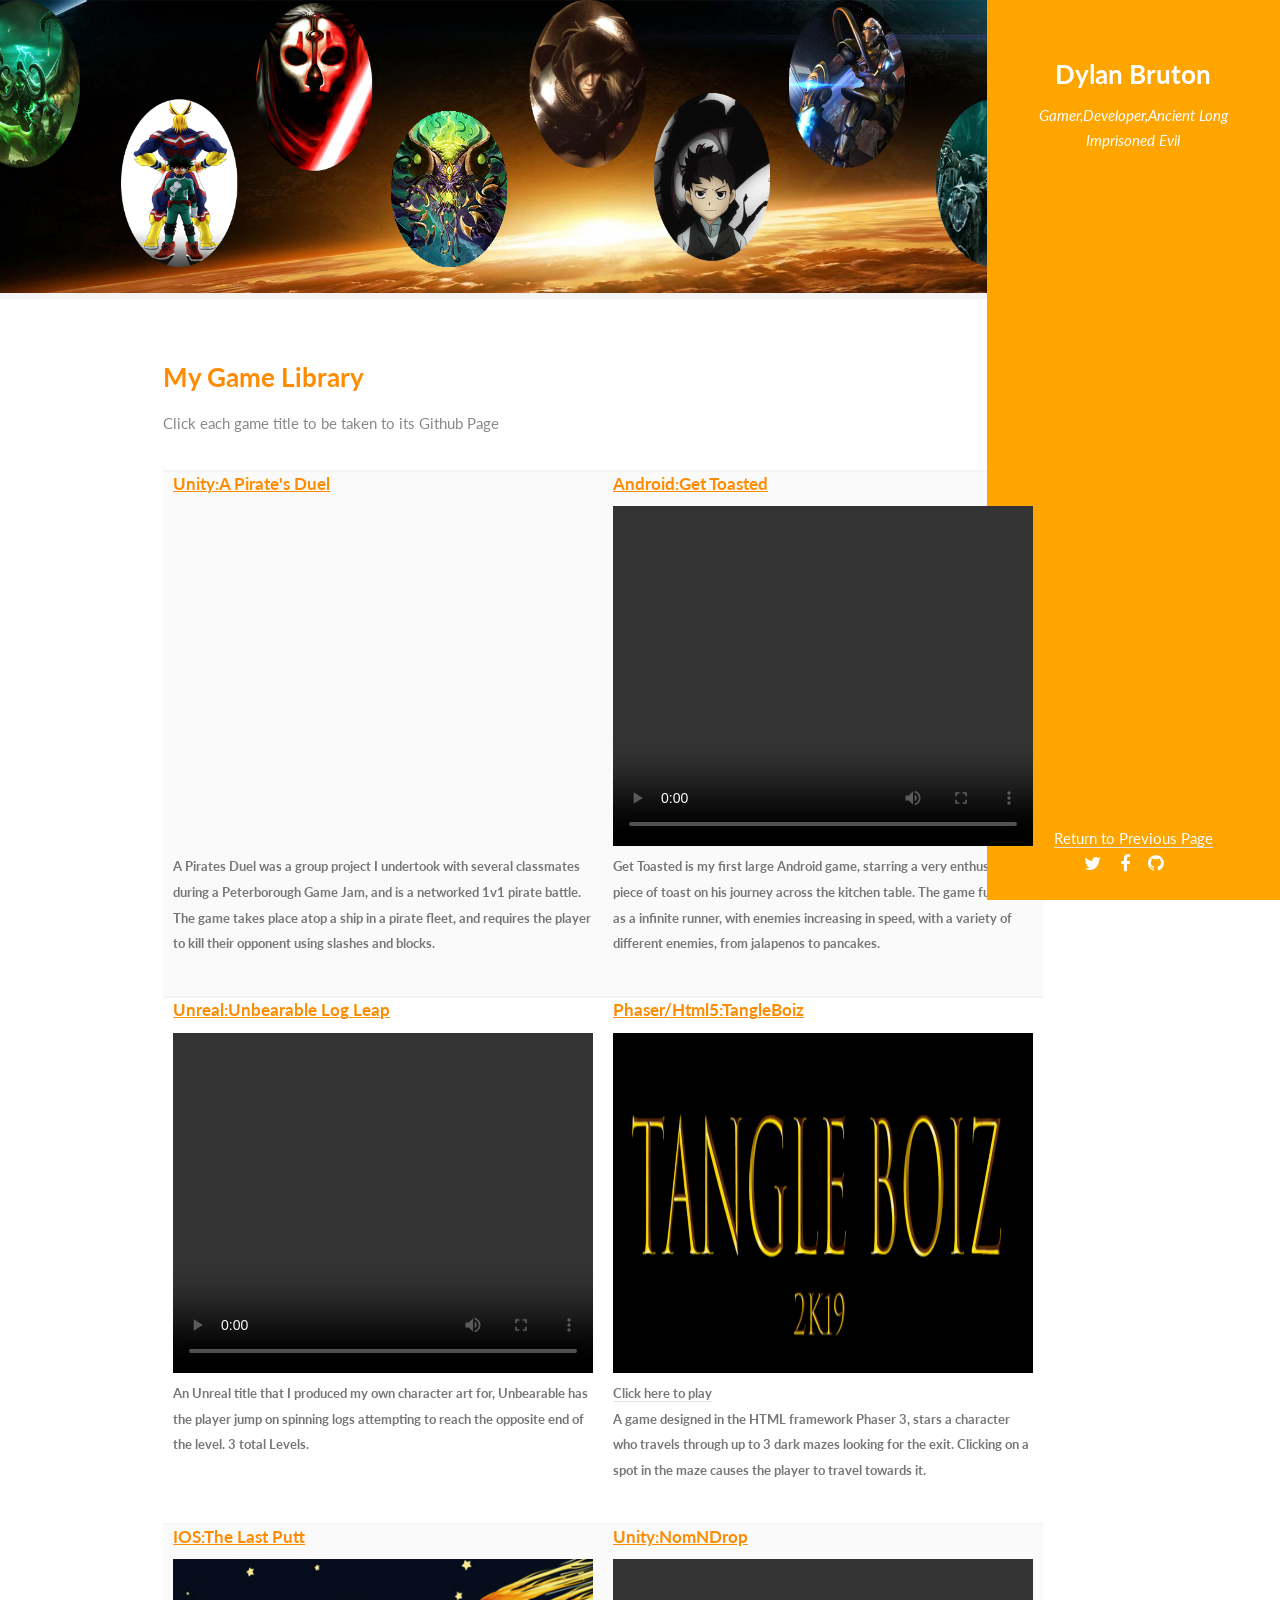
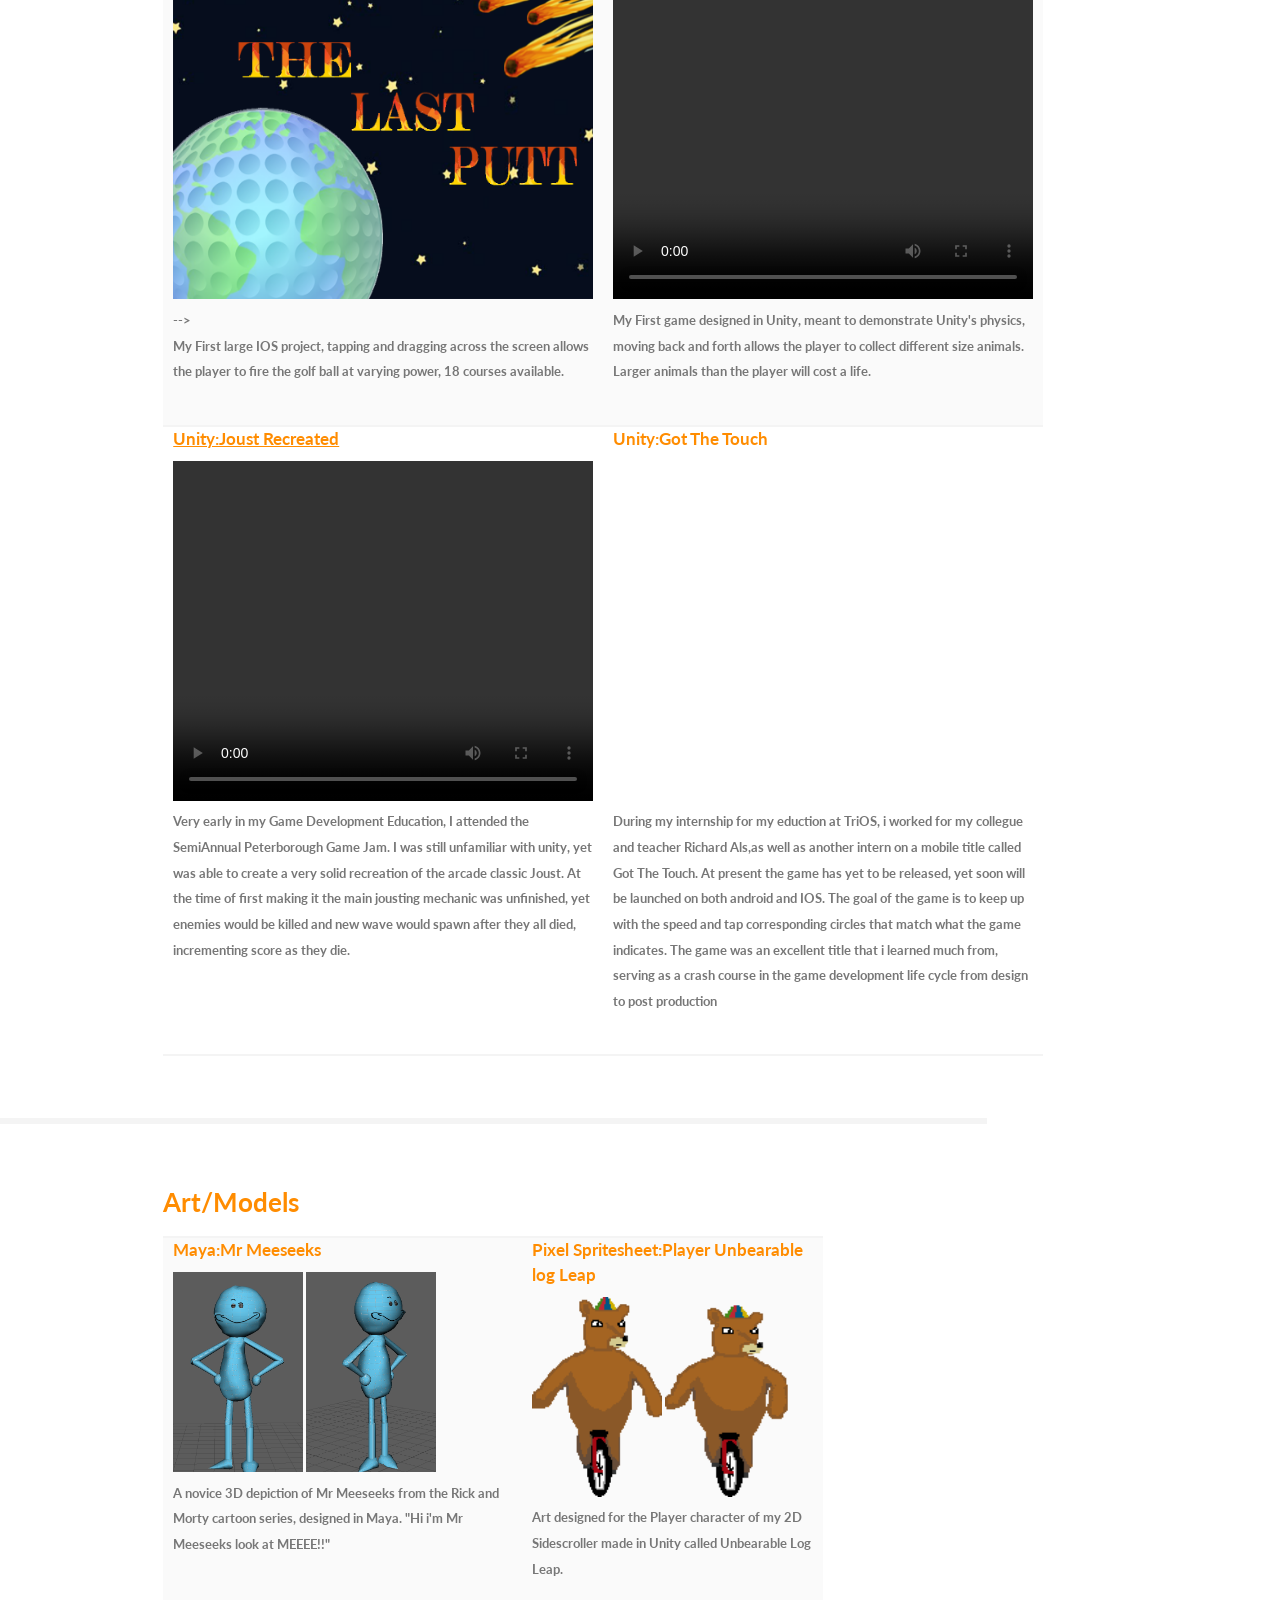
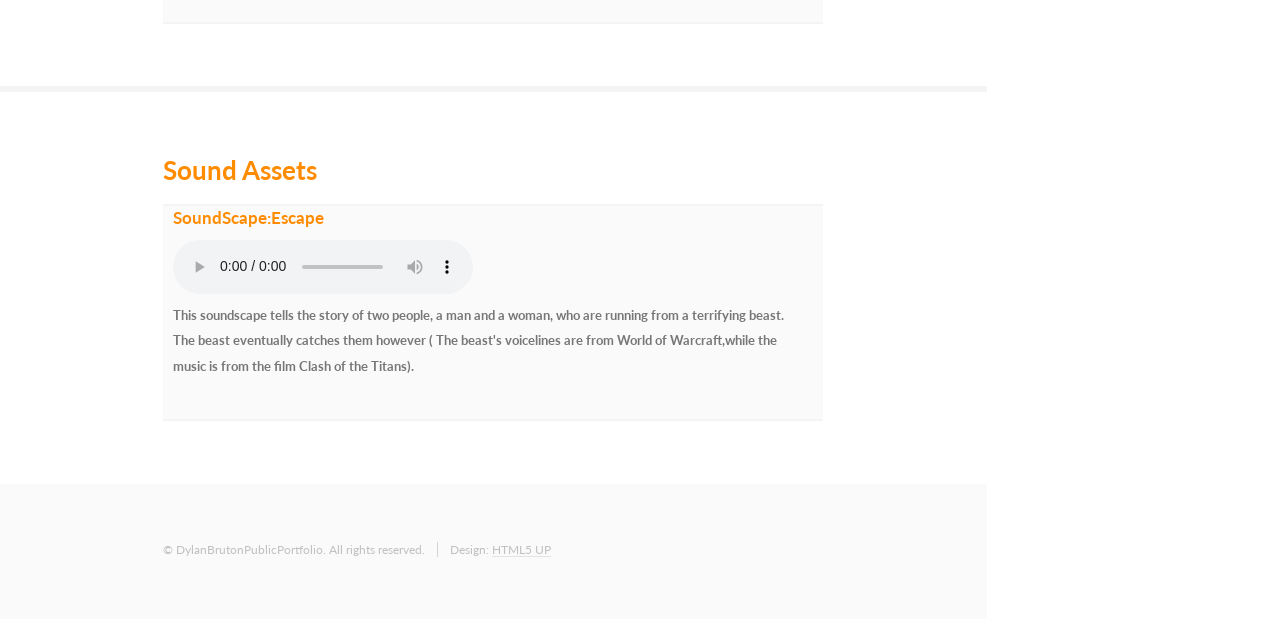
==== commit 80b306cc: "removing tempalte Code" ====
--- a/index.html
+++ b/index.html
@@ -1,9 +1,5 @@
 <!DOCTYPE HTML>
-<!--
-	Read Only by HTML5 UP
-	html5up.net | @ajlkn
-	Free for personal and commercial use under the CCA 3.0 license (html5up.net/license)
--->
+
 <html>
 	<head>
 		<title>GameList</title>
@@ -32,23 +28,7 @@
 						<li><a href="https://dinklebergsite.wordpress.com/" class="icon fa-blogger"><span class="label">Email</span></a></li>
 					</ul>
 				</footer>
-				<!-- <nav id="nav">
-					<ul>
-						<li><a href="#one" class="active">About Me</a></li>
-						<li><a href="#two">My Skills And Abilities</a></li>
-						<li><a href="#three">Games!Glorious Games!</a></li>
-						<li><a href="#four">Contact Me</a></li>
-					</ul>
-				</nav>
-				<footer>
-					<ul class="icons">
-						<li><a href="https://twitter.com/Darth_Dylan?lang=en" class="icon fa-twitter"><span class="label">Twitter</span></a></li>
-						<li><a href="https://www.facebook.com/dylan.bruton.5" class="icon fa-facebook"><span class="label">Facebook</span></a></li>
-						
-						<li><a href="https://github.com/MaximumCarnage" class="icon fa-github"><span class="label">Github</span></a></li>
-						<li><a href="#" class="icon fa-envelope"><span class="label">Email</span></a></li>
-					</ul>
-				</footer> -->
+			
 			</section>
 
 		<!-- Wrapper -->
@@ -61,34 +41,7 @@
 						<div class="image main" data-position="center">
 									<img src="images/Portfoliobanner2.png" alt="" />
 								</div>
-							<!-- <section id="one">
-								
-								<div class="container">
-									<header class="major">
-										<h2>About Me</h2>
-										<h5>"I fear no enemy, for the Khala is my strength, i fear not death for our strength is eternal!"-Fenix,Starcraft.</h5>
-										</header>
-									<p>I have been a huge fan of all things video games for my entrie life, from games on my old
-									pc, to gaming on the original playstation and xbox. My gaming love started with my favourite 2 games, Starcraft 1 and Warcraft 3, both excellent RTS titles from Blizzard, with fantastic stories that i fell in love with. I have always been incredibly appreciative of game stories, from Warcrafts massive lore, to smaller stories like the Advance Wars series, to even hidden stories in Five Nights at Freddy's.Ever since i have begun working in the Game Industry, i have been looking for new and interesting ways to showcase my creativity, from creating elaborate storylines, to making my own pixel art characters and animations to supplement the coding behind my games.Now carry on curious human, and remember: "Live by these words:Lok Tar Ogar! Victory! Or Death!"</p>
-								</div>
-							</section> -->
-
-						<!-- Two -->
-							<!-- <section id="two">
-								<div class="container">
-									<h3>Skills and Abilities</h3>
-									<p></p>
-									<ul class="feature-icons">
-										<li class="fa-code">Fluent in Java, C#, C++ and Swift</li>
-										<li class="fa-cube">Experienced in both Unity and Unreal Engines</li>
-										<li class="fa-edit">Amateur pixel artist, from tilemaps to animations</li>
-										<li class="fa-gamepad">Experience creating games for PC,Websites, and both IOS and Android</li>
-										<li class="fa-bolt">Supreme Overlord of Reality(Self Appointed)</li>
-									</ul>
-								</div>
-							</section> -->
-
-						<!-- Three -->
+							
 							<section id="three">
 								<div class="container">
 									<h3>My Game Library</h3>
@@ -130,9 +83,7 @@
   												<th>
   													<h4><a href="https://github.com/MaximumCarnage/TheLastPutt"><u>IOS:The Last Putt</u></a></h4>
   													<img src="images/LastPuttSplash.png"width="420" height="340"/>
-													<!-- <video width="420" height="340" controls>
-		 											 <source src="TestVid.mp4" type="video/mp4">
-													   Your browser does not support the video tag.
+										
 													</video> -->
 													<p>My First large IOS project, tapping and dragging across the screen allows the player to fire the golf ball at varying power, 18 courses available.</p>
   												</th>
@@ -161,8 +112,7 @@
   												</th> 
   											</tr>
   										</table>
-											<!-- <a href="#" class="image"><img src="images/pic01.jpg" alt="" /></a> -->
-											
+																				
 
 									</div>
 								</div>
@@ -202,7 +152,7 @@
   											<tr>
   												<th>
   													<h4>SoundScape:Escape</h4>
-													<!-- <a href= "https://soundcloud.com/dylan-bruton-771337839/soundscapefinalmix">Click here</a> -->
+												
 													<audio controls>
 													  <source src="sound/SoundScapeFinalMix.ogg" type="audio/ogg">
 													Your browser does not support the audio element.
@@ -218,296 +168,7 @@
 								</div>
 							</section>
 
-				<!--
-					<section>
-										<h4>Lists</h4>
-										<div class="row">
-											<div class="col-6 col-12-xsmall">
-												<h5>Unordered</h5>
-												<ul>
-													<li>Dolor pulvinar etiam magna etiam.</li>
-													<li>Sagittis adipiscing lorem eleifend.</li>
-													<li>Felis enim feugiat dolore viverra.</li>
-												</ul>
-												<h5>Alternate</h5>
-												<ul class="alt">
-													<li>Dolor pulvinar etiam magna etiam.</li>
-													<li>Sagittis adipiscing lorem eleifend.</li>
-													<li>Felis enim feugiat dolore viverra.</li>
-												</ul>
-											</div>
-											<div class="col-6 col-12-xsmall">
-												<h5>Ordered</h5>
-												<ol>
-													<li>Dolor pulvinar etiam magna etiam.</li>
-													<li>Etiam vel felis at lorem sed viverra.</li>
-													<li>Felis enim feugiat dolore viverra.</li>
-													<li>Dolor pulvinar etiam magna etiam.</li>
-													<li>Etiam vel felis at lorem sed viverra.</li>
-													<li>Felis enim feugiat dolore viverra.</li>
-												</ol>
-												<h5>Icons</h5>
-												<ul class="icons">
-													<li><a href="#" class="icon fa-twitter"><span class="label">Twitter</span></a></li>
-													<li><a href="#" class="icon fa-facebook"><span class="label">Facebook</span></a></li>
-													<li><a href="#" class="icon fa-instagram"><span class="label">Instagram</span></a></li>
-													<li><a href="#" class="icon fa-github"><span class="label">Github</span></a></li>
-													<li><a href="#" class="icon fa-dribbble"><span class="label">Dribbble</span></a></li>
-													<li><a href="#" class="icon fa-tumblr"><span class="label">Tumblr</span></a></li>
-												</ul>
-											</div>
-										</div>
-										<h5>Actions</h5>
-										<ul class="actions">
-											<li><a href="#" class="button primary">Default</a></li>
-											<li><a href="#" class="button">Default</a></li>
-											<li><a href="#" class="button alt">Default</a></li>
-										</ul>
-										<ul class="actions small">
-											<li><a href="#" class="button primary small">Small</a></li>
-											<li><a href="#" class="button small">Small</a></li>
-											<li><a href="#" class="button alt small">Small</a></li>
-										</ul>
-										<div class="row">
-											<div class="col-3 col-6-medium col-12-xsmall">
-												<ul class="actions stacked">
-													<li><a href="#" class="button primary">Default</a></li>
-													<li><a href="#" class="button">Default</a></li>
-													<li><a href="#" class="button alt">Default</a></li>
-												</ul>
-											</div>
-											<div class="col-3 col-6 col-12-xsmall">
-												<ul class="actions stacked">
-													<li><a href="#" class="button primary small">Small</a></li>
-													<li><a href="#" class="button small">Small</a></li>
-													<li><a href="#" class="button alt small">Small</a></li>
-												</ul>
-											</div>
-											<div class="col-3 col-6-medium col-12-xsmall">
-												<ul class="actions stacked">
-													<li><a href="#" class="button primary fit">Default</a></li>
-													<li><a href="#" class="button fit">Default</a></li>
-													<li><a href="#" class="button alt fit">Default</a></li>
-												</ul>
-											</div>
-											<div class="col-3 col-6-medium col-12-xsmall">
-												<ul class="actions stacked">
-													<li><a href="#" class="button primary small fit">Small</a></li>
-													<li><a href="#" class="button small fit">Small</a></li>
-													<li><a href="#" class="button alt small fit">Small</a></li>
-												</ul>
-											</div>
-										</div>
-									</section>
-
-									<section>
-										<h4>Table</h4>
-										<h5>Default</h5>
-										<div class="table-wrapper">
-											<table>
-												<thead>
-													<tr>
-														<th>Name</th>
-														<th>Description</th>
-														<th>Price</th>
-													</tr>
-												</thead>
-												<tbody>
-													<tr>
-														<td>Item One</td>
-														<td>Ante turpis integer aliquet porttitor.</td>
-														<td>29.99</td>
-													</tr>
-													<tr>
-														<td>Item Two</td>
-														<td>Vis ac commodo adipiscing arcu aliquet.</td>
-														<td>19.99</td>
-													</tr>
-													<tr>
-														<td>Item Three</td>
-														<td> Morbi faucibus arcu accumsan lorem.</td>
-														<td>29.99</td>
-													</tr>
-													<tr>
-														<td>Item Four</td>
-														<td>Vitae integer tempus condimentum.</td>
-														<td>19.99</td>
-													</tr>
-													<tr>
-														<td>Item Five</td>
-														<td>Ante turpis integer aliquet porttitor.</td>
-														<td>29.99</td>
-													</tr>
-												</tbody>
-												<tfoot>
-													<tr>
-														<td colspan="2"></td>
-														<td>100.00</td>
-													</tr>
-												</tfoot>
-											</table>
-										</div>
-
-										<h5>Alternate</h5>
-										<div class="table-wrapper">
-											<table class="alt">
-												<thead>
-													<tr>
-														<th>Name</th>
-														<th>Description</th>
-														<th>Price</th>
-													</tr>
-												</thead>
-												<tbody>
-													<tr>
-														<td>Item One</td>
-														<td>Ante turpis integer aliquet porttitor.</td>
-														<td>29.99</td>
-													</tr>
-													<tr>
-														<td>Item Two</td>
-														<td>Vis ac commodo adipiscing arcu aliquet.</td>
-														<td>19.99</td>
-													</tr>
-													<tr>
-														<td>Item Three</td>
-														<td> Morbi faucibus arcu accumsan lorem.</td>
-														<td>29.99</td>
-													</tr>
-													<tr>
-														<td>Item Four</td>
-														<td>Vitae integer tempus condimentum.</td>
-														<td>19.99</td>
-													</tr>
-													<tr>
-														<td>Item Five</td>
-														<td>Ante turpis integer aliquet porttitor.</td>
-														<td>29.99</td>
-													</tr>
-												</tbody>
-												<tfoot>
-													<tr>
-														<td colspan="2"></td>
-														<td>100.00</td>
-													</tr>
-												</tfoot>
-											</table>
-										</div>
-									</section>
-
-									<section>
-										<h4>Buttons</h4>
-										<ul class="actions">
-											<li><a href="#" class="button primary">Primary</a></li>
-											<li><a href="#" class="button">Default</a></li>
-											<li><a href="#" class="button alt">Alternate</a></li>
-										</ul>
-										<ul class="actions">
-											<li><a href="#" class="button primary large">Large</a></li>
-											<li><a href="#" class="button">Default</a></li>
-											<li><a href="#" class="button alt small">Small</a></li>
-										</ul>
-										<ul class="actions fit">
-											<li><a href="#" class="button primary fit">Fit</a></li>
-											<li><a href="#" class="button fit">Fit</a></li>
-											<li><a href="#" class="button alt fit">Fit</a></li>
-										</ul>
-										<ul class="actions fit small">
-											<li><a href="#" class="button primary fit small">Fit + Small</a></li>
-											<li><a href="#" class="button fit small">Fit + Small</a></li>
-											<li><a href="#" class="button alt fit small">Fit + Small</a></li>
-										</ul>
-										<ul class="actions">
-											<li><a href="#" class="button primary icon fa-download">Icon</a></li>
-											<li><a href="#" class="button icon fa-download">Icon</a></li>
-											<li><a href="#" class="button alt icon fa-check">Icon</a></li>
-										</ul>
-										<ul class="actions">
-											<li><span class="button primary disabled">Primary</span></li>
-											<li><span class="button disabled">Default</span></li>
-											<li><span class="button alt disabled">Alternate</span></li>
-										</ul>
-									</section>
-
-									<section>
-										<h4>Form</h4>
-										<form method="post" action="#">
-											<div class="row gtr-uniform">
-												<div class="col-6 col-12-xsmall">
-													<input type="text" name="demo-name" id="demo-name" value="" placeholder="Name" />
-												</div>
-												<div class="col-6 col-12-xsmall">
-													<input type="email" name="demo-email" id="demo-email" value="" placeholder="Email" />
-												</div>
-												<div class="col-12">
-													<select name="demo-category" id="demo-category">
-														<option value="">- Category -</option>
-														<option value="1">Manufacturing</option>
-														<option value="1">Shipping</option>
-														<option value="1">Administration</option>
-														<option value="1">Human Resources</option>
-													</select>
-												</div>
-												<div class="col-4 col-12-medium">
-													<input type="radio" id="demo-priority-low" name="demo-priority" checked>
-													<label for="demo-priority-low">Low Priority</label>
-												</div>
-												<div class="col-4 col-12-medium">
-													<input type="radio" id="demo-priority-normal" name="demo-priority">
-													<label for="demo-priority-normal">Normal Priority</label>
-												</div>
-												<div class="col-4 col-12-medium">
-													<input type="radio" id="demo-priority-high" name="demo-priority">
-													<label for="demo-priority-high">High Priority</label>
-												</div>
-												<div class="col-6 col-12-medium">
-													<input type="checkbox" id="demo-copy" name="demo-copy">
-													<label for="demo-copy">Email me a copy of this message</label>
-												</div>
-												<div class="col-6 col-12-medium">
-													<input type="checkbox" id="demo-human" name="demo-human" checked>
-													<label for="demo-human">I am a human and not a robot</label>
-												</div>
-												<div class="col-12">
-													<textarea name="demo-message" id="demo-message" placeholder="Enter your message" rows="6"></textarea>
-												</div>
-												<div class="col-12">
-													<ul class="actions">
-														<li><input type="submit" value="Send Message" /></li>
-														<li><input type="reset" value="Reset" class="alt" /></li>
-													</ul>
-												</div>
-											</div>
-										</form>
-									</section>
-
-									<section>
-										<h4>Image</h4>
-										<h5>Fit</h5>
-										<span class="image fit"><img src="images/banner.jpg" alt="" /></span>
-										<div class="box alt">
-											<div class="row gtr-50 gtr-uniform">
-												<div class="col-4"><span class="image fit"><img src="images/pic01.jpg" alt="" /></span></div>
-												<div class="col-4"><span class="image fit"><img src="images/pic02.jpg" alt="" /></span></div>
-												<div class="col-4"><span class="image fit"><img src="images/pic03.jpg" alt="" /></span></div>
-												<div class="col-4"><span class="image fit"><img src="images/pic02.jpg" alt="" /></span></div>
-												<div class="col-4"><span class="image fit"><img src="images/pic03.jpg" alt="" /></span></div>
-												<div class="col-4"><span class="image fit"><img src="images/pic01.jpg" alt="" /></span></div>
-												<div class="col-4"><span class="image fit"><img src="images/pic03.jpg" alt="" /></span></div>
-												<div class="col-4"><span class="image fit"><img src="images/pic01.jpg" alt="" /></span></div>
-												<div class="col-4"><span class="image fit"><img src="images/pic02.jpg" alt="" /></span></div>
-											</div>
-										</div>
-										<h5>Left &amp; Right</h5>
-										<p><span class="image left"><img src="images/avatar.jpg" alt="" /></span>Fringilla nisl. Donec accumsan interdum nisi, quis tincidunt felis sagittis eget. tempus euismod. Vestibulum ante ipsum primis in faucibus vestibulum. Blandit adipiscing eu felis iaculis volutpat ac adipiscing accumsan eu faucibus. Integer ac pellentesque praesent tincidunt felis sagittis eget. tempus euismod. Vestibulum ante ipsum primis in faucibus vestibulum. Blandit adipiscing eu felis iaculis volutpat ac adipiscing accumsan eu faucibus. Integer ac pellentesque praesent. Donec accumsan interdum nisi, quis tincidunt felis sagittis eget. tempus euismod. Vestibulum ante ipsum primis in faucibus vestibulum. Blandit adipiscing eu felis iaculis volutpat ac adipiscing accumsan eu faucibus. Integer ac pellentesque praesent tincidunt felis sagittis eget. tempus euismod. Vestibulum ante ipsum primis in faucibus vestibulum. Blandit adipiscing eu felis iaculis volutpat ac adipiscing accumsan eu faucibus. Integer ac pellentesque praesent.</p>
-										<p><span class="image right"><img src="images/avatar.jpg" alt="" /></span>Fringilla nisl. Donec accumsan interdum nisi, quis tincidunt felis sagittis eget. tempus euismod. Vestibulum ante ipsum primis in faucibus vestibulum. Blandit adipiscing eu felis iaculis volutpat ac adipiscing accumsan eu faucibus. Integer ac pellentesque praesent tincidunt felis sagittis eget. tempus euismod. Vestibulum ante ipsum primis in faucibus vestibulum. Blandit adipiscing eu felis iaculis volutpat ac adipiscing accumsan eu faucibus. Integer ac pellentesque praesent. Donec accumsan interdum nisi, quis tincidunt felis sagittis eget. tempus euismod. Vestibulum ante ipsum primis in faucibus vestibulum. Blandit adipiscing eu felis iaculis volutpat ac adipiscing accumsan eu faucibus. Integer ac pellentesque praesent tincidunt felis sagittis eget. tempus euismod. Vestibulum ante ipsum primis in faucibus vestibulum. Blandit adipiscing eu felis iaculis volutpat ac adipiscing accumsan eu faucibus. Integer ac pellentesque praesent.</p>
-									</section>
-
-								</div>
-							</section>
-						-->
-
-					</div>
+						</div>
 
 				<!-- Footer -->
 					<section id="footer">
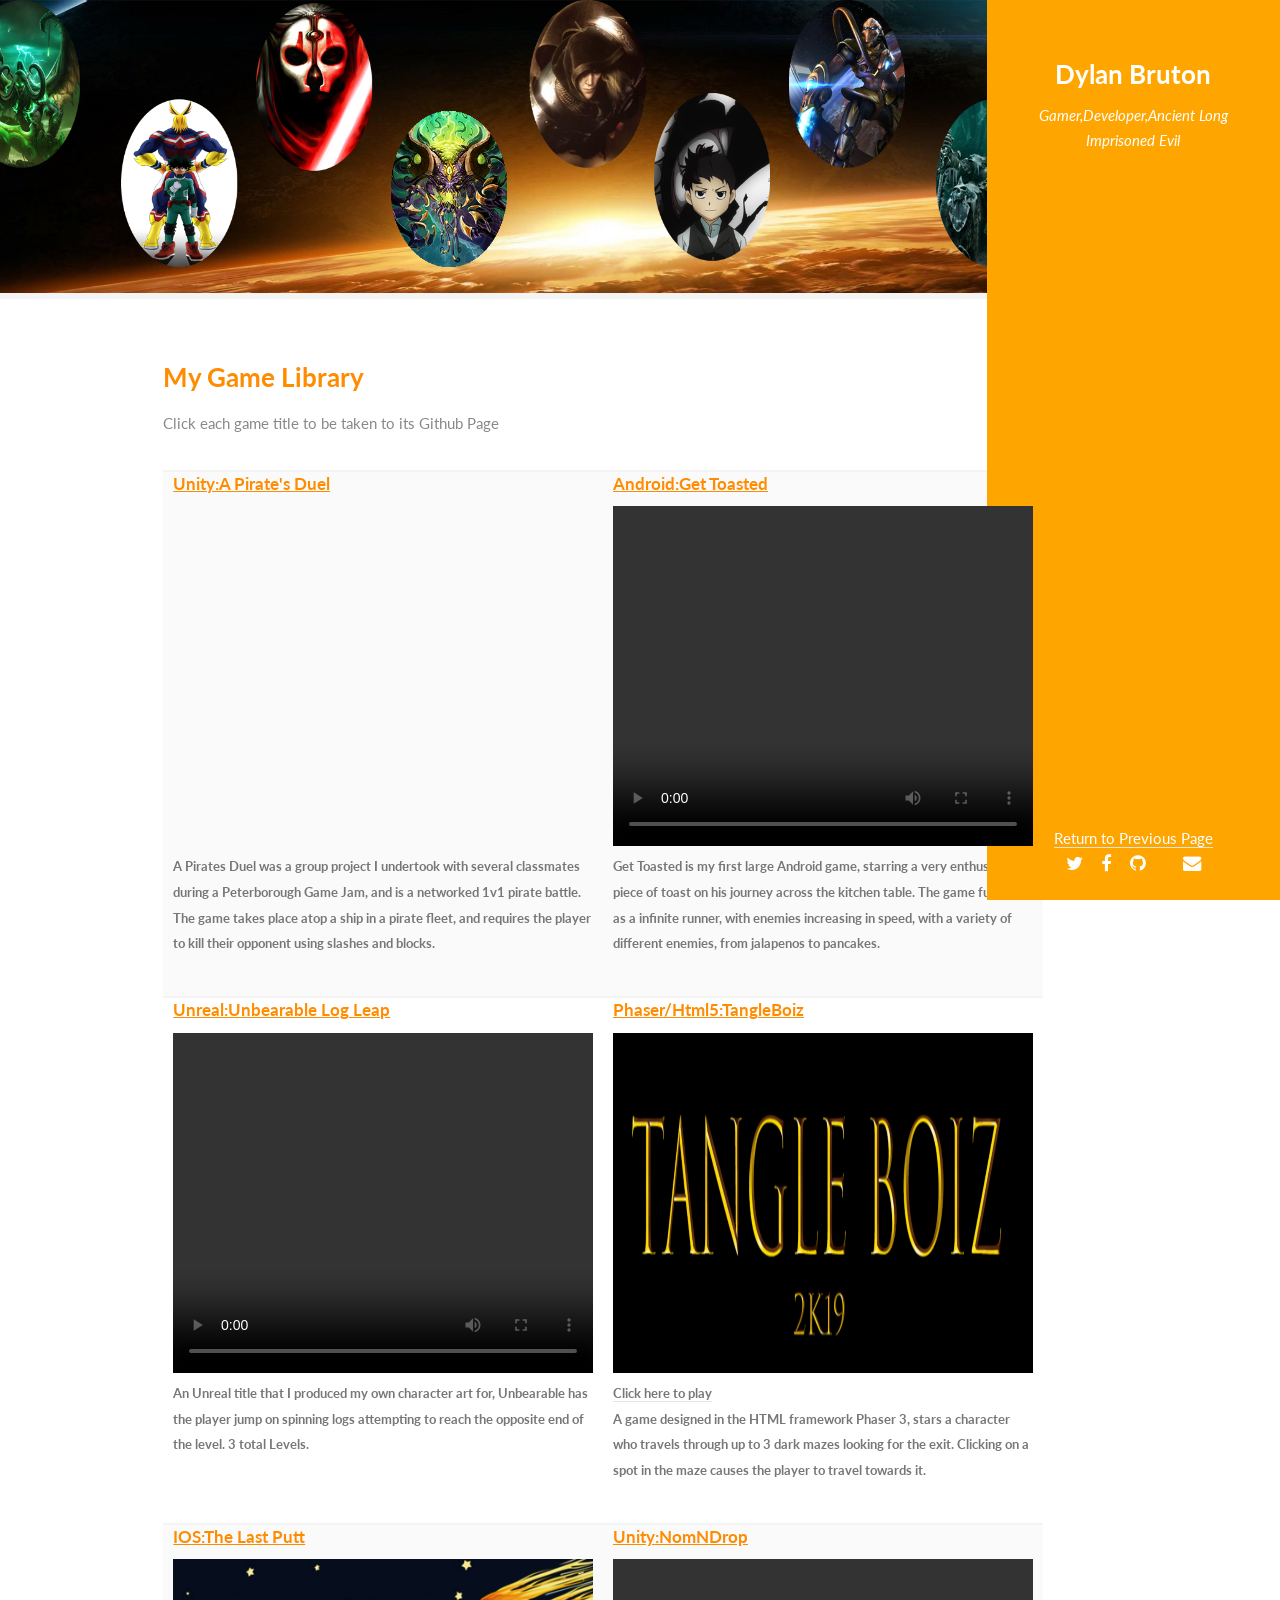
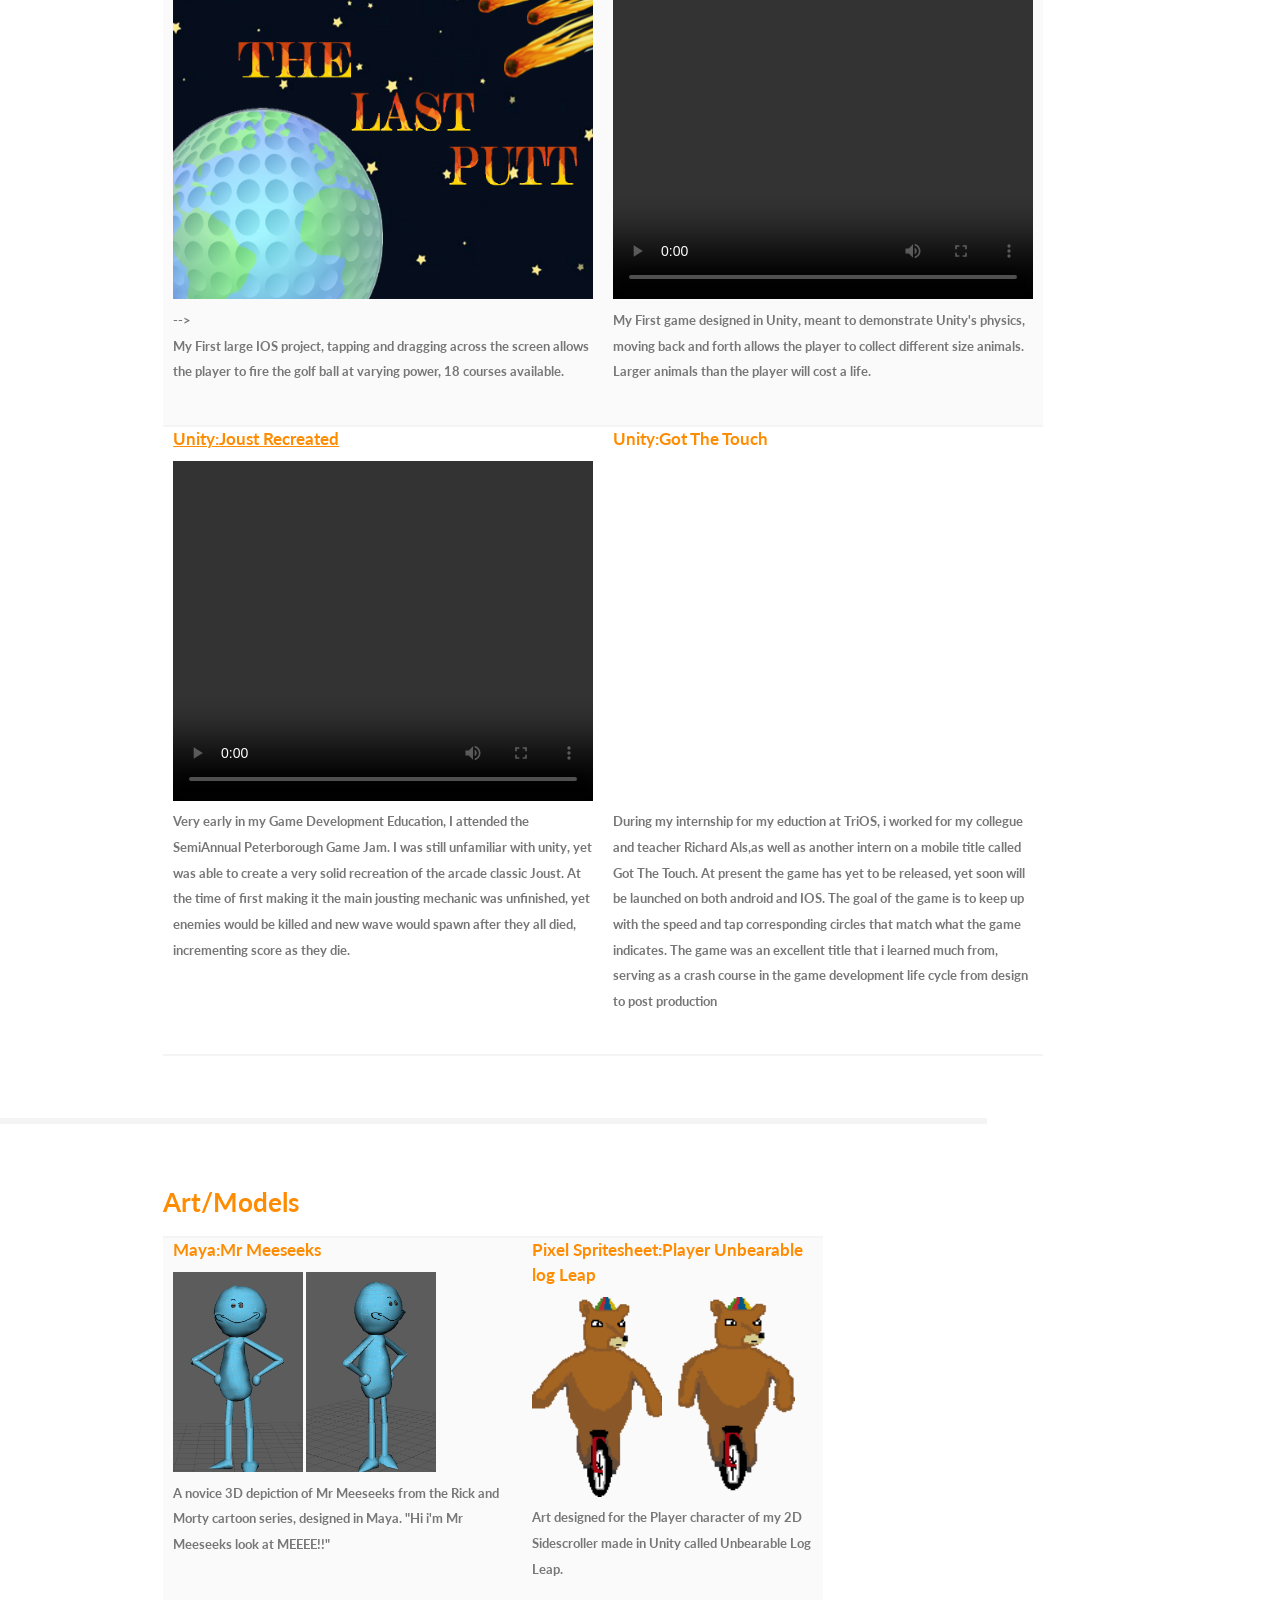
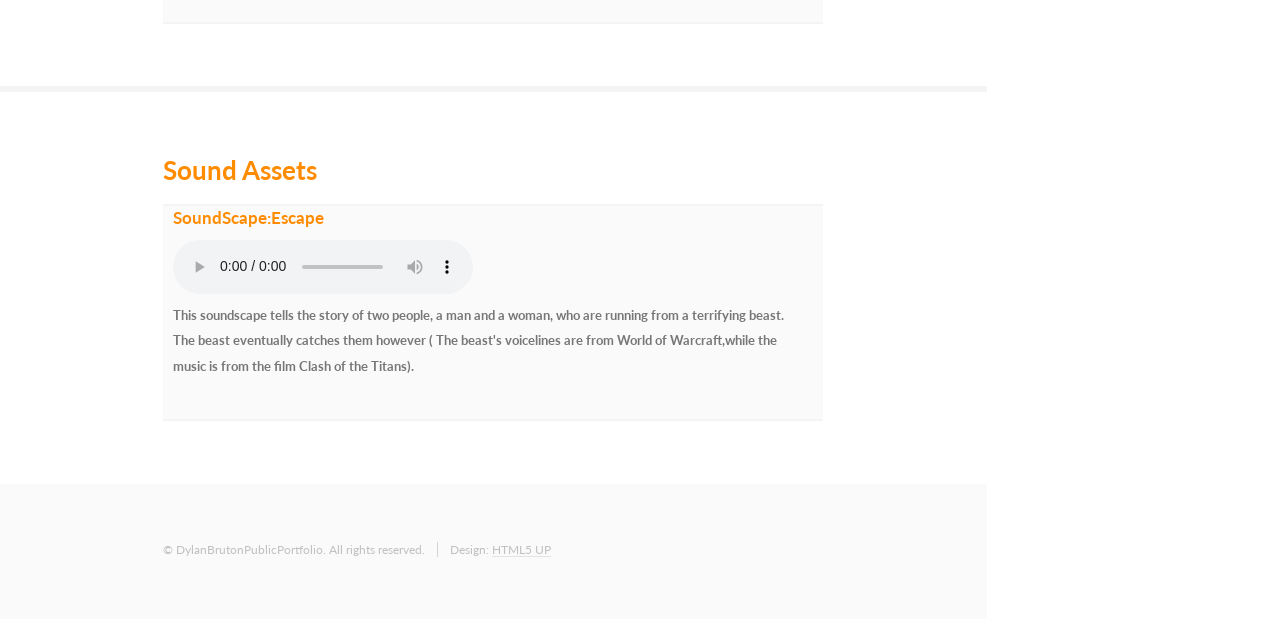
==== commit 88a5598e: "tweaking email setup" ====
--- a/index.html
+++ b/index.html
@@ -23,9 +23,9 @@
 					<ul class="icons">
 						<li><a href="https://twitter.com/Darth_Dylan?lang=en" class="icon fa-twitter"><span class="label">Twitter</span></a></li>
 						<li><a href="https://www.facebook.com/dylan.bruton.5" class="icon fa-facebook"><span class="label">Facebook</span></a></li>
-						
 						<li><a href="https://github.com/MaximumCarnage" class="icon fa-github"><span class="label">Github</span></a></li>
 						<li><a href="https://dinklebergsite.wordpress.com/" class="icon fa-blogger"><span class="label">Email</span></a></li>
+						<li><a href="mailto:dylansbruton@gmail.com" class="icon fa fa-envelope"><span class="label">Email</span></a>
 					</ul>
 				</footer>
 			
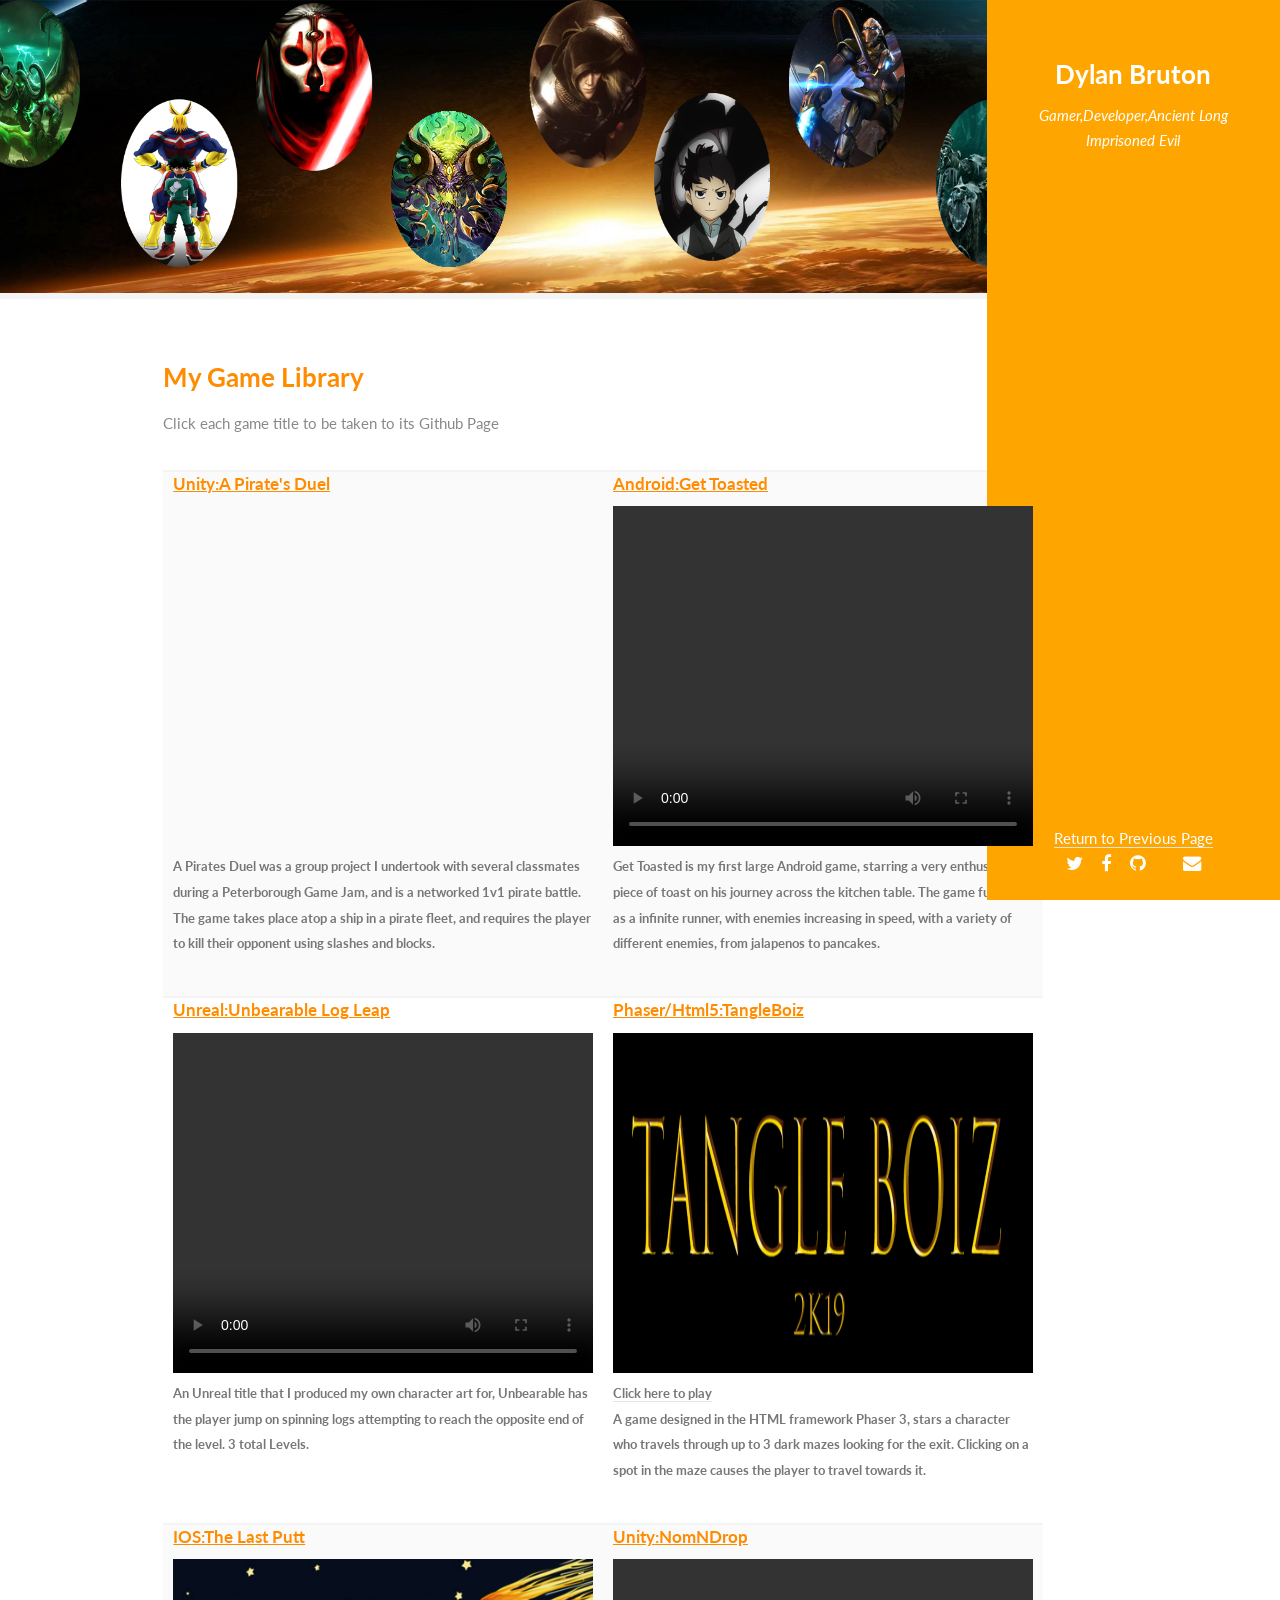
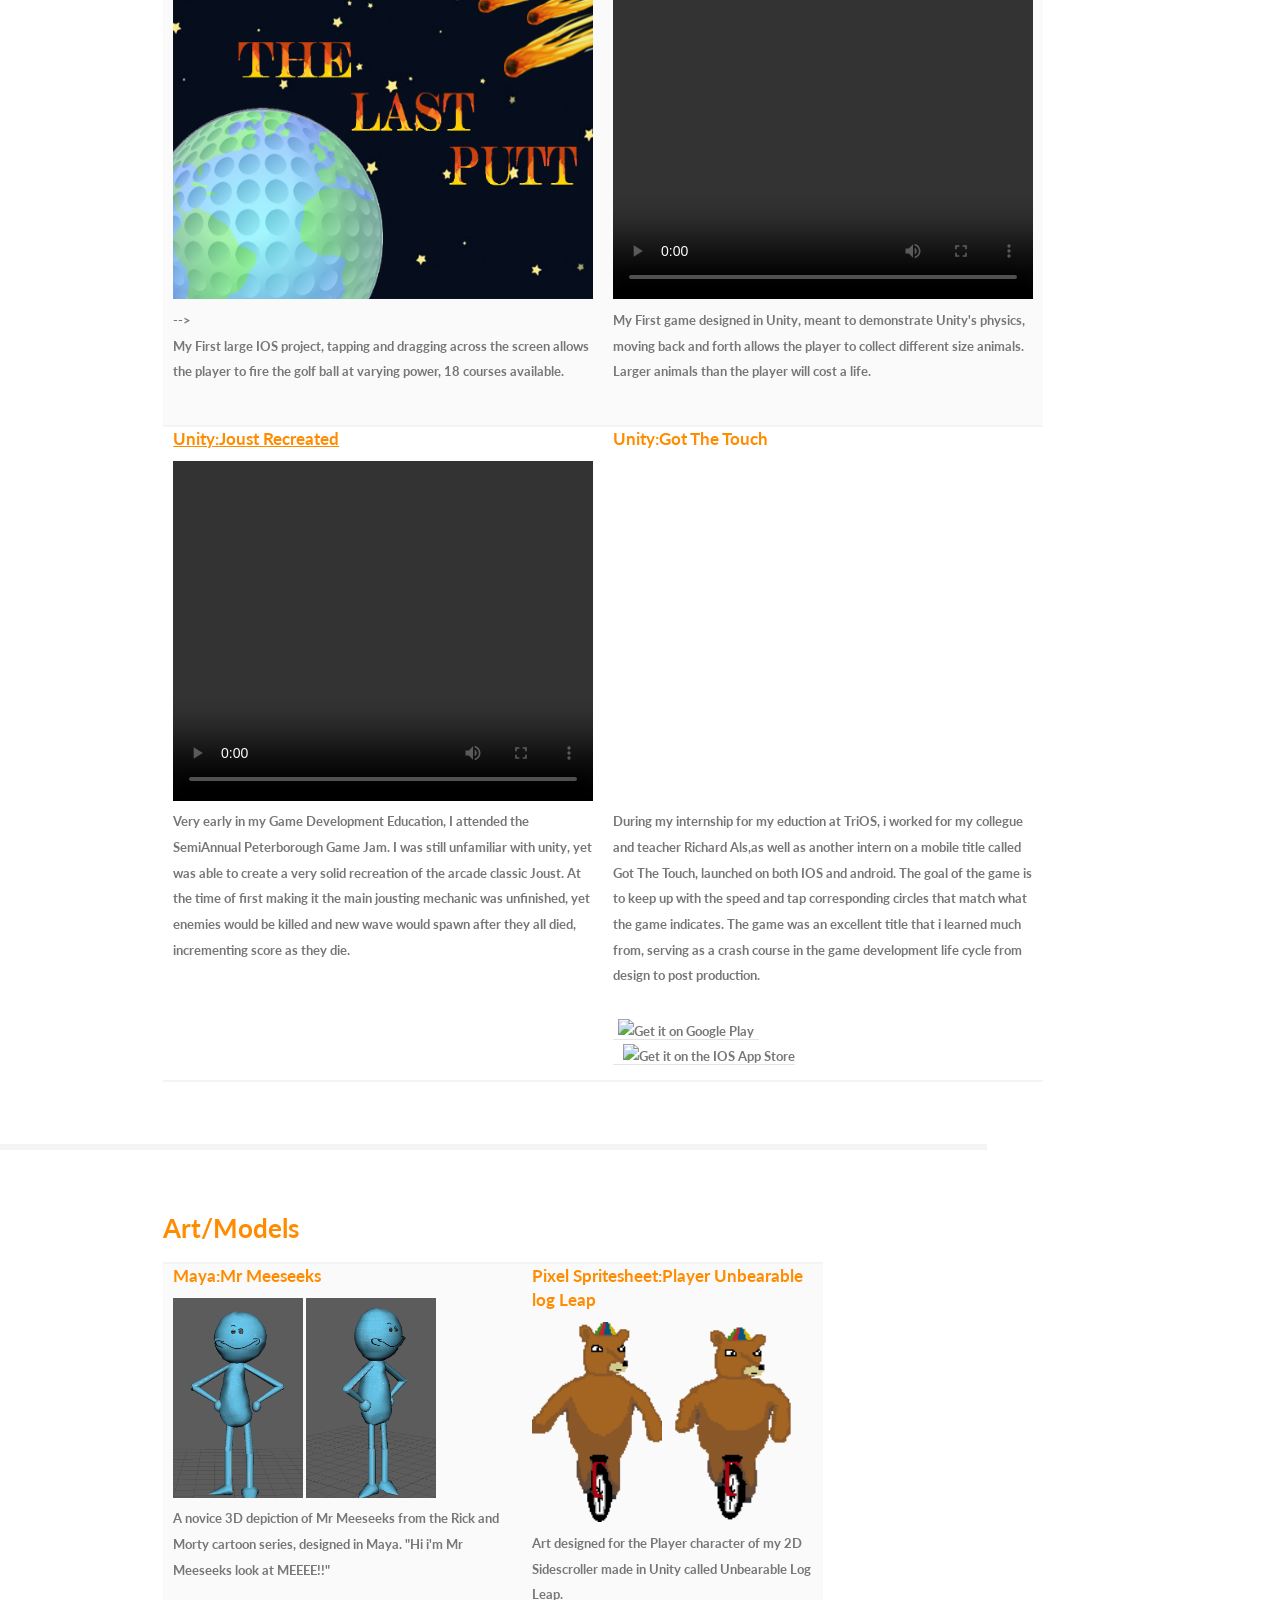
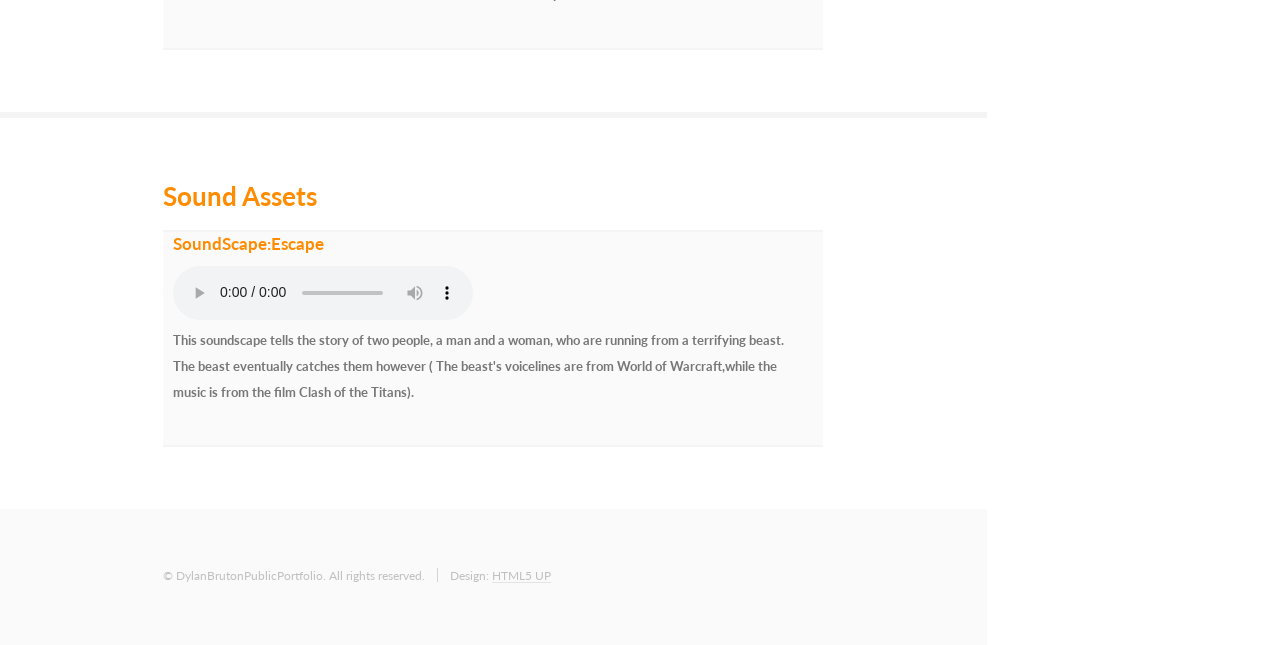
==== commit 4b6091bb: "added store icons for got the touch" ====
--- a/index.html
+++ b/index.html
@@ -108,8 +108,18 @@
   												 <th>
   													<h4>Unity:Got The Touch</h4>
   													<iframe src="https://www.youtube.com/embed/3clrsAo8wzk" width="420" height="340" ></iframe>
-													<p>During my internship for my eduction at TriOS, i worked for my collegue and teacher Richard Als,as well as another intern on a mobile title called Got The Touch. At present the game has yet to be released, yet soon will be launched on both android and IOS. The goal of the game is to keep up with the speed and tap corresponding circles that match what the game indicates. The game was an excellent title that i learned much from, serving as a crash course in the game development life cycle from design to post production</p>
+
+													<p>During my internship for my eduction at TriOS, i worked for my collegue and teacher Richard Als,as well as another intern on a mobile title called Got The Touch, launched on both IOS and android. The goal of the game is to keep up with the speed and tap corresponding circles that match what the game indicates. The game was an excellent title that i learned much from, serving as a crash course in the game development life cycle from design to post production.</p>
+													<div>
+														<a href='https://play.google.com/store/apps/details?id=com.PiWaveInc.GottheTouch&pcampaignid=MKT-Other-global-all-co-prtnr-py-PartBadge-Mar2515-1'><img style="padding: 0 5px;"height="35%" width="35%" alt='Get it on Google Play' src='https://play.google.com/intl/en_us/badges/images/generic/en_badge_web_generic.png'/></a><br>
+													<!--Google Play and the Google Play logo are trademarks of Google LLC.-->
+
+													<a href="https://itunes.apple.com/us/app/got-the-touch/id1457119981?mt=8"><img style="margin-left:10px;"  height="28%" width="28%"  alt='Get it on the IOS App Store' src='https://linkmaker.itunes.apple.com/en-us/badge-lrg.svg?releaseDate=2019-03-26&kind=iossoftware&bubble=ios_apps'/></a>
+													</div>
+
+
   												</th> 
+
   											</tr>
   										</table>
 																				
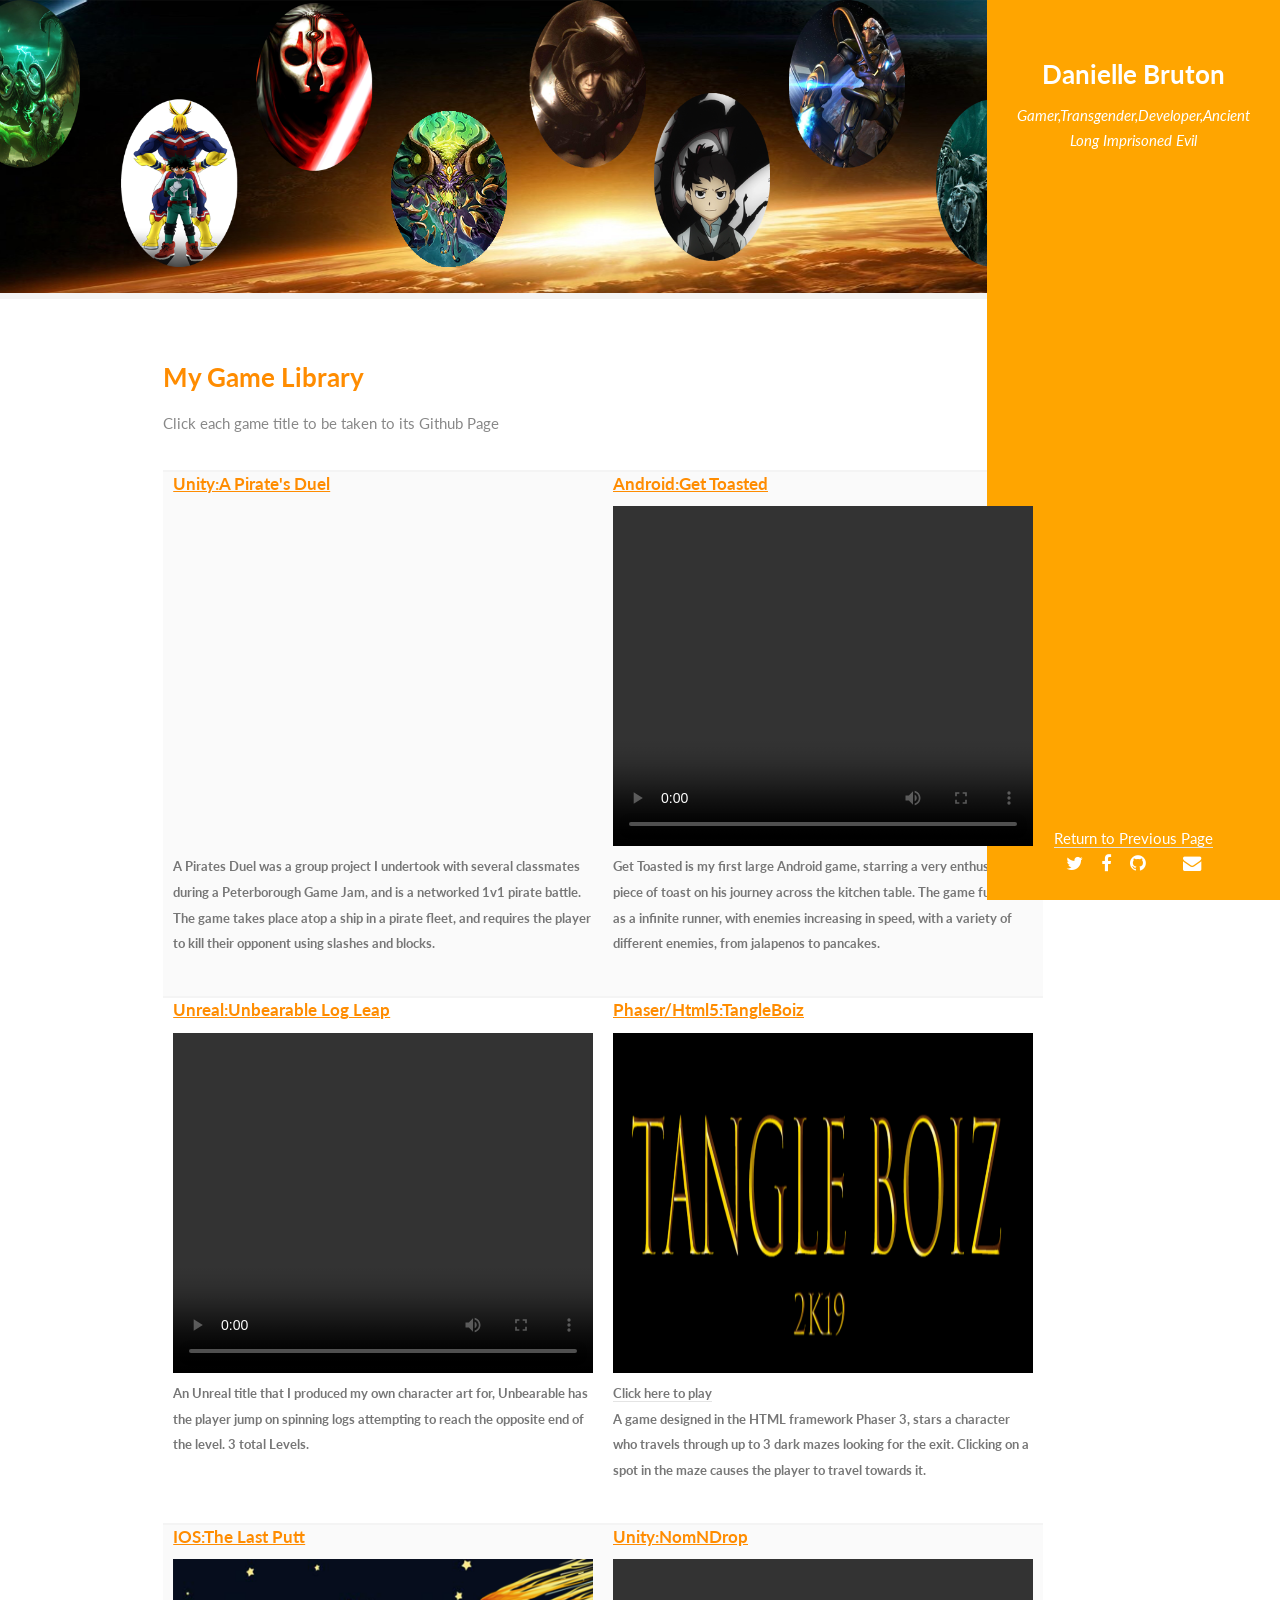
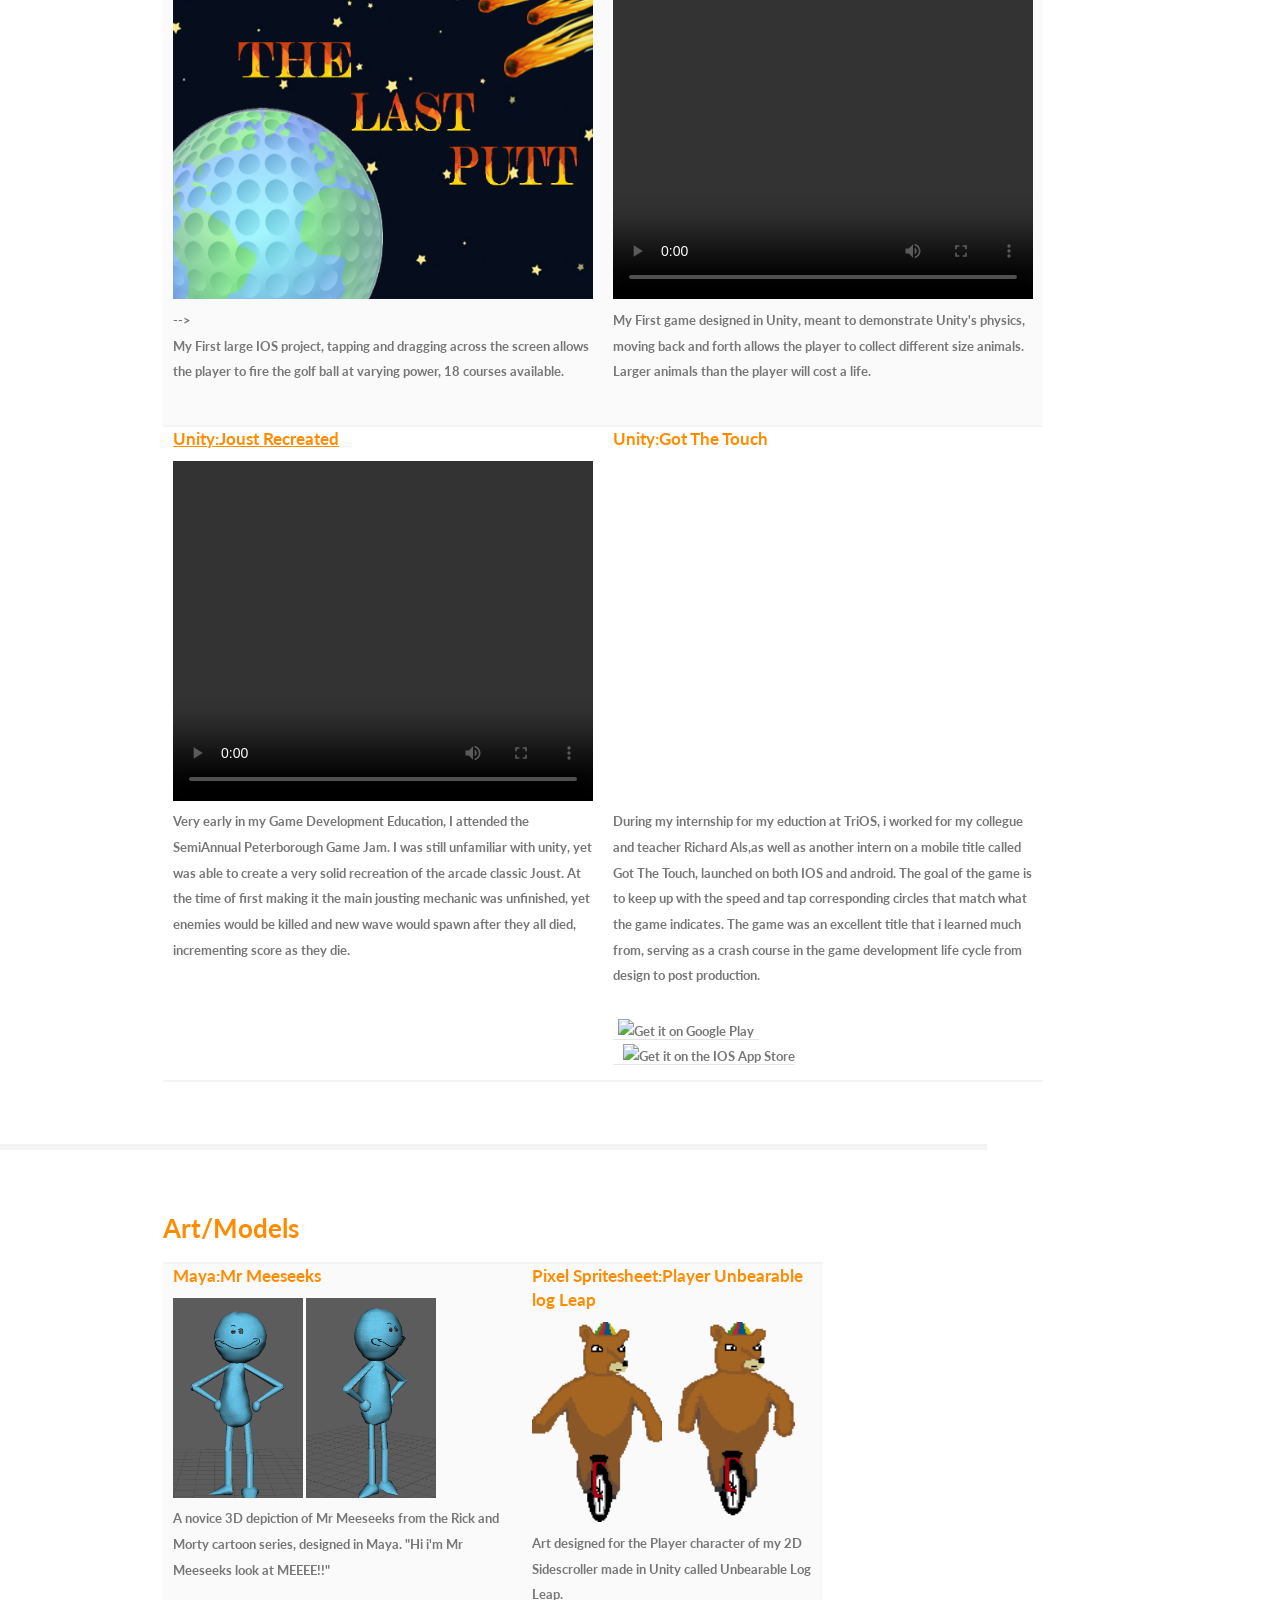
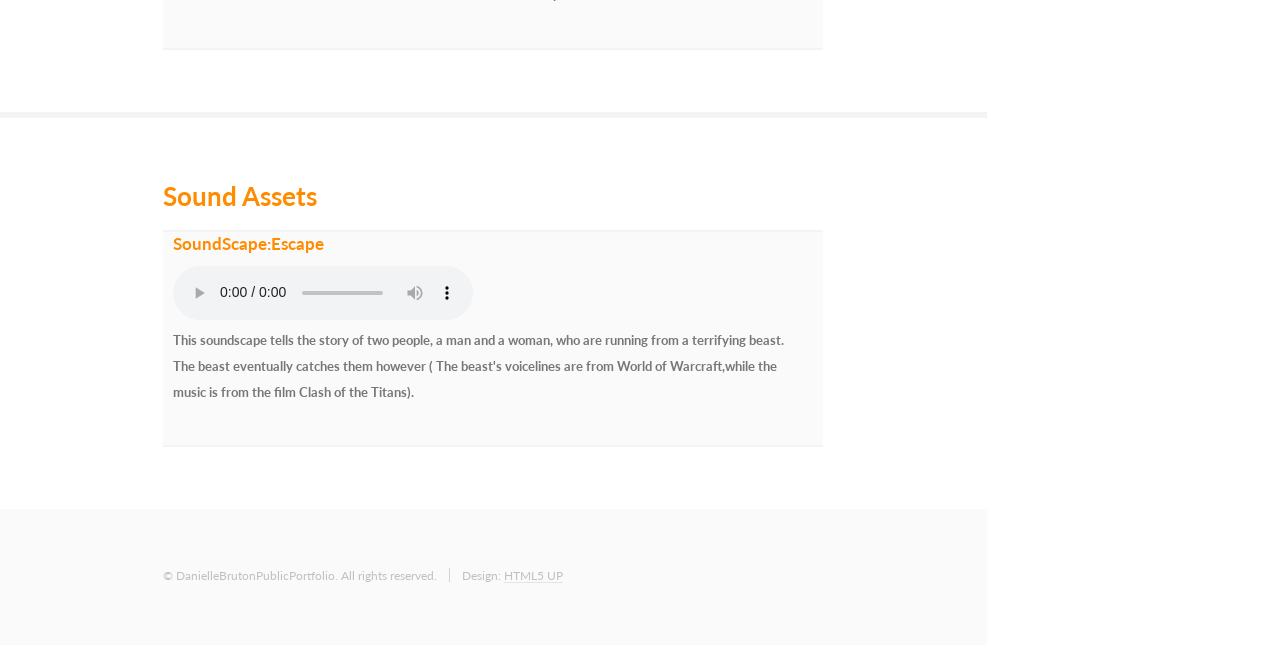
==== commit de097706: "gender change" ====
--- a/index.html
+++ b/index.html
@@ -14,8 +14,8 @@
 			<section id="header">
 				<header>
 					<span class="image avatar"><img src="images/avatar.png" alt="" /></span>
-					<h1 id="logo"><a href="#">Dylan Bruton</a></h1>
-					<p>Gamer,Developer,Ancient Long Imprisoned Evil<br />
+					<h1 id="logo"><a href="#">Danielle Bruton</a></h1>
+					<p>Gamer,Transgender,Developer,Ancient Long Imprisoned Evil<br />
 					</p>
 				</header>
 				<footer>
@@ -184,7 +184,7 @@
 					<section id="footer">
 						<div class="container">
 							<ul class="copyright">
-								<li>&copy; DylanBrutonPublicPortfolio. All rights reserved.</li><li>Design: <a href="http://html5up.net">HTML5 UP</a></li>
+								<li>&copy; DanielleBrutonPublicPortfolio. All rights reserved.</li><li>Design: <a href="http://html5up.net">HTML5 UP</a></li>
 							</ul>
 						</div>
 					</section>
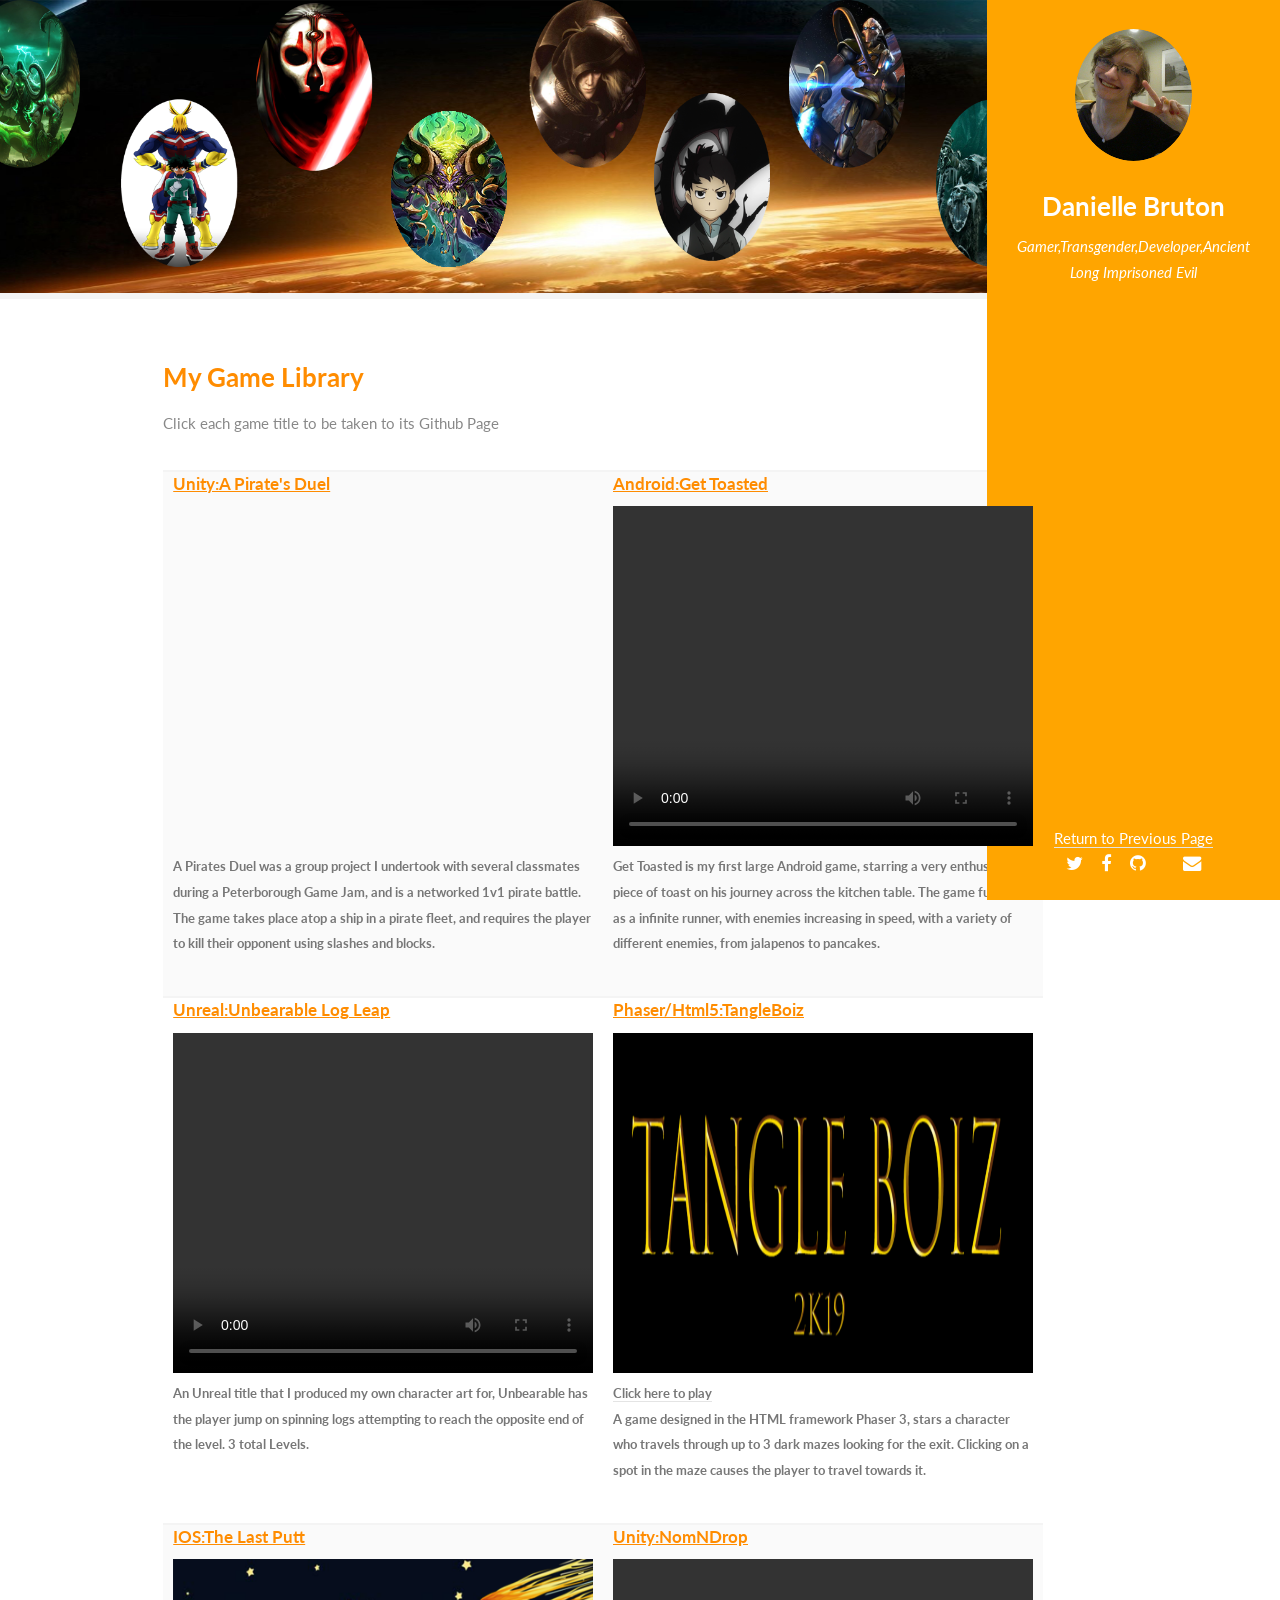
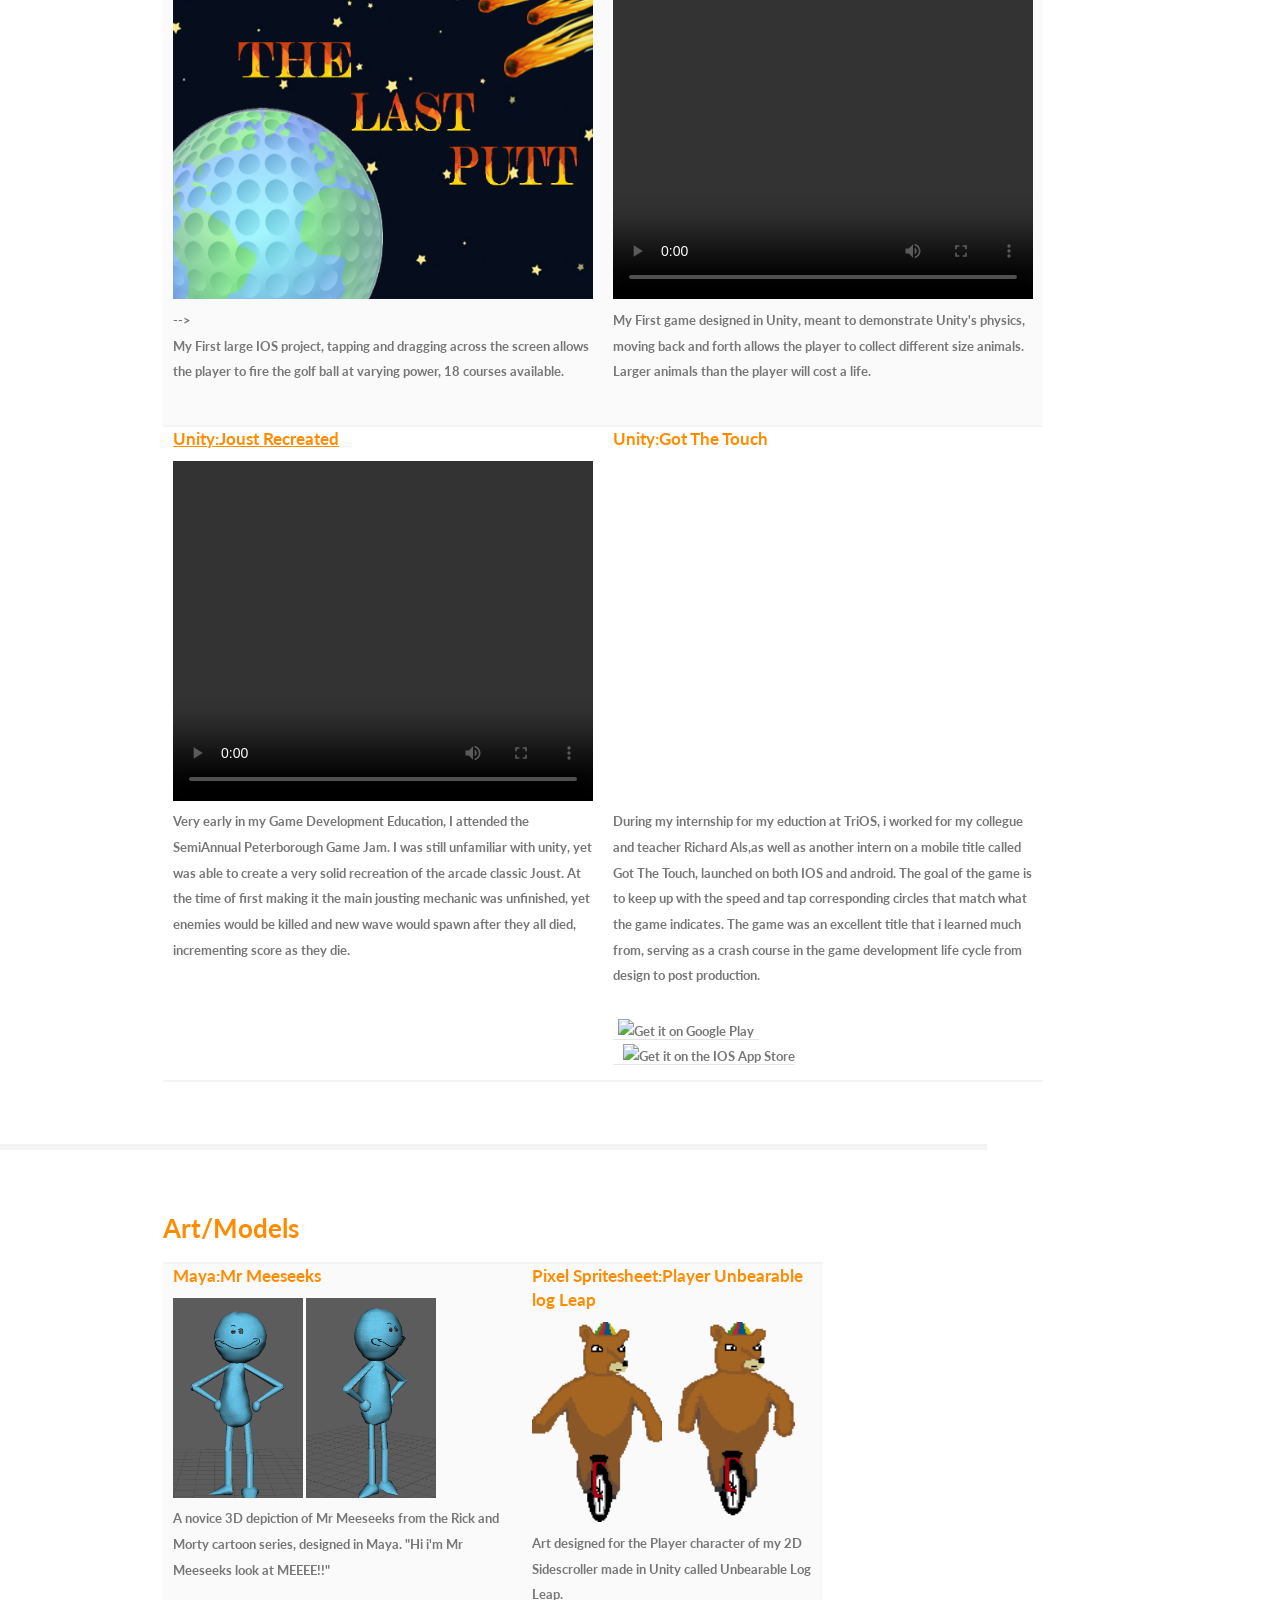
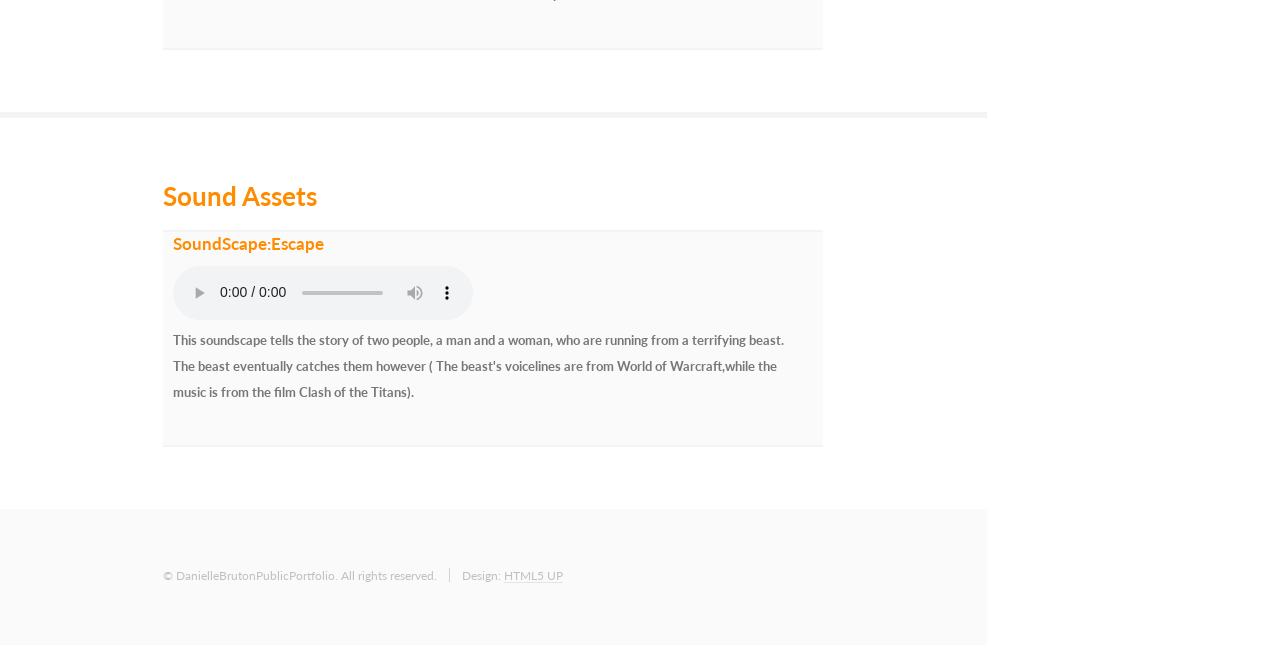
==== commit 706d7843: "fff" ====
--- a/index.html
+++ b/index.html
@@ -13,7 +13,7 @@
 		<!-- Header -->
 			<section id="header">
 				<header>
-					<span class="image avatar"><img src="images/avatar.png" alt="" /></span>
+					<span class="image avatar"><img src="images/Profile.jpg" alt="" /></span>
 					<h1 id="logo"><a href="#">Danielle Bruton</a></h1>
 					<p>Gamer,Transgender,Developer,Ancient Long Imprisoned Evil<br />
 					</p>
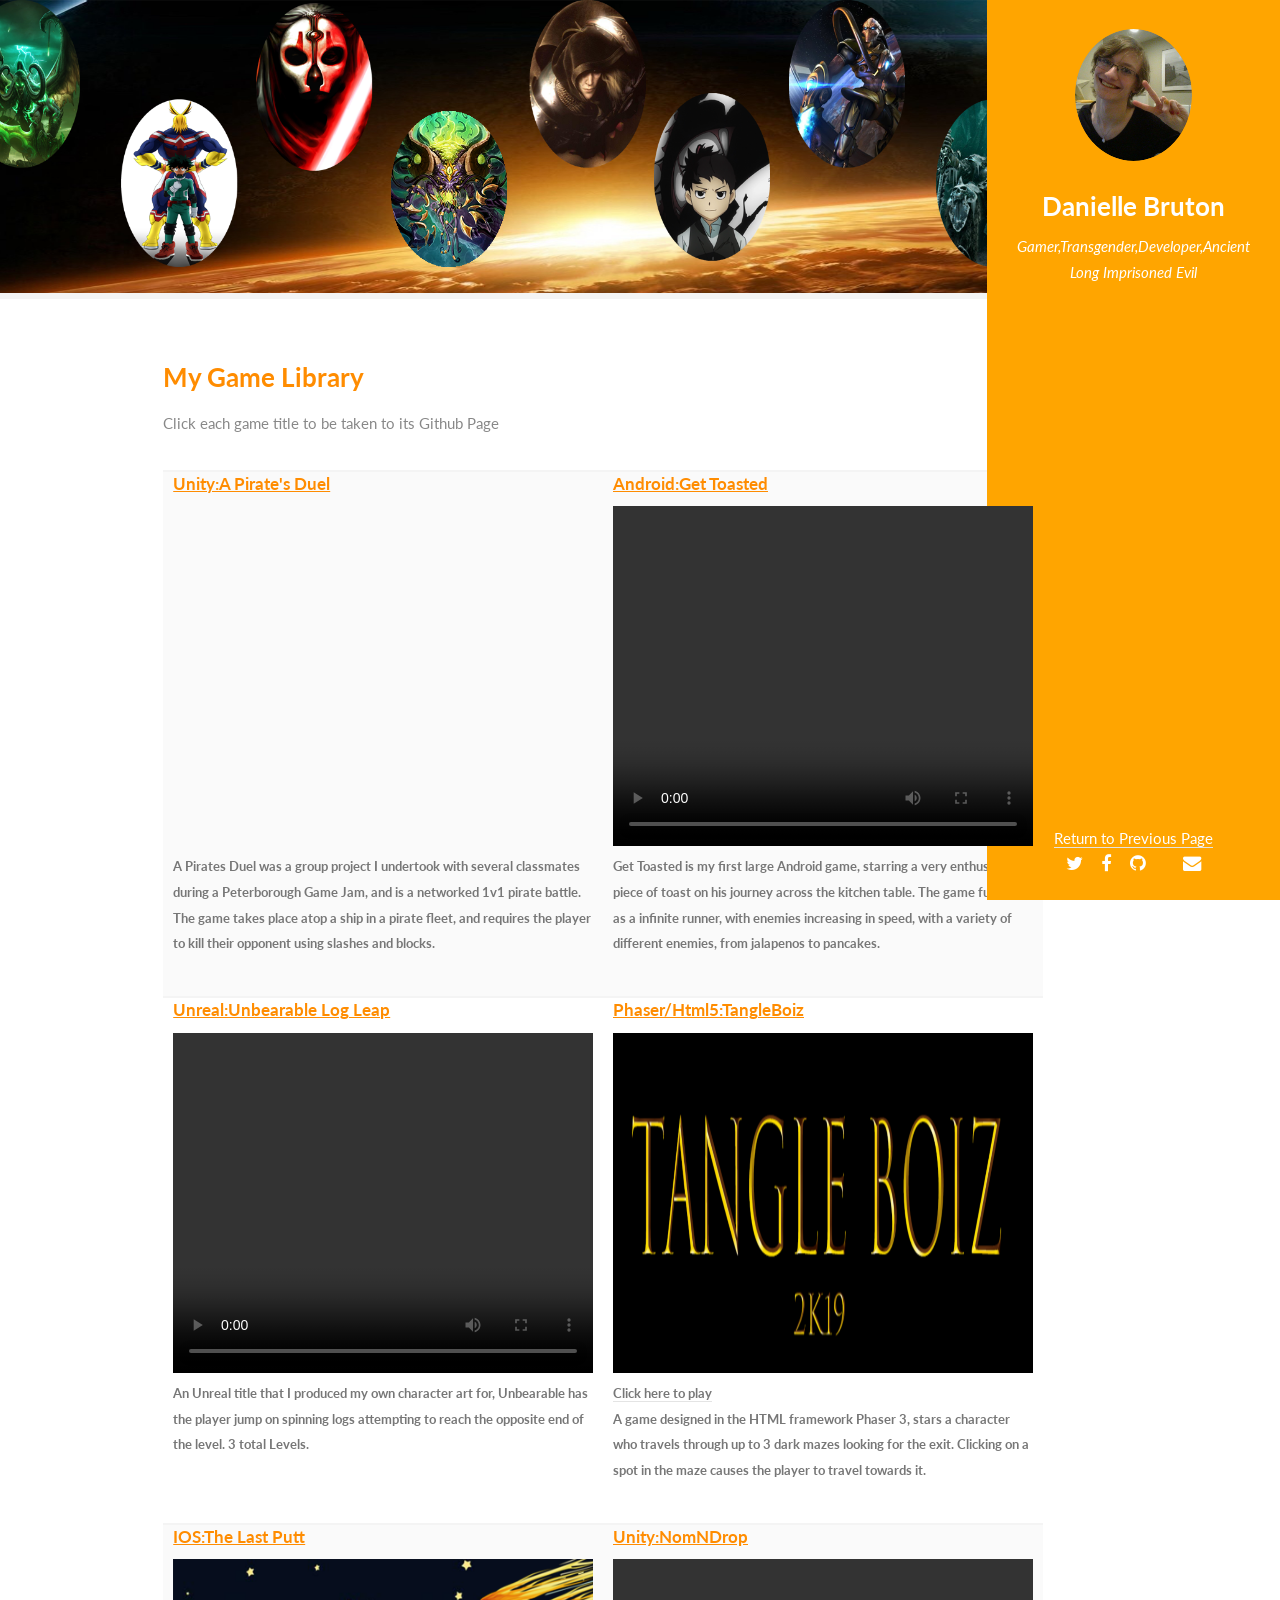
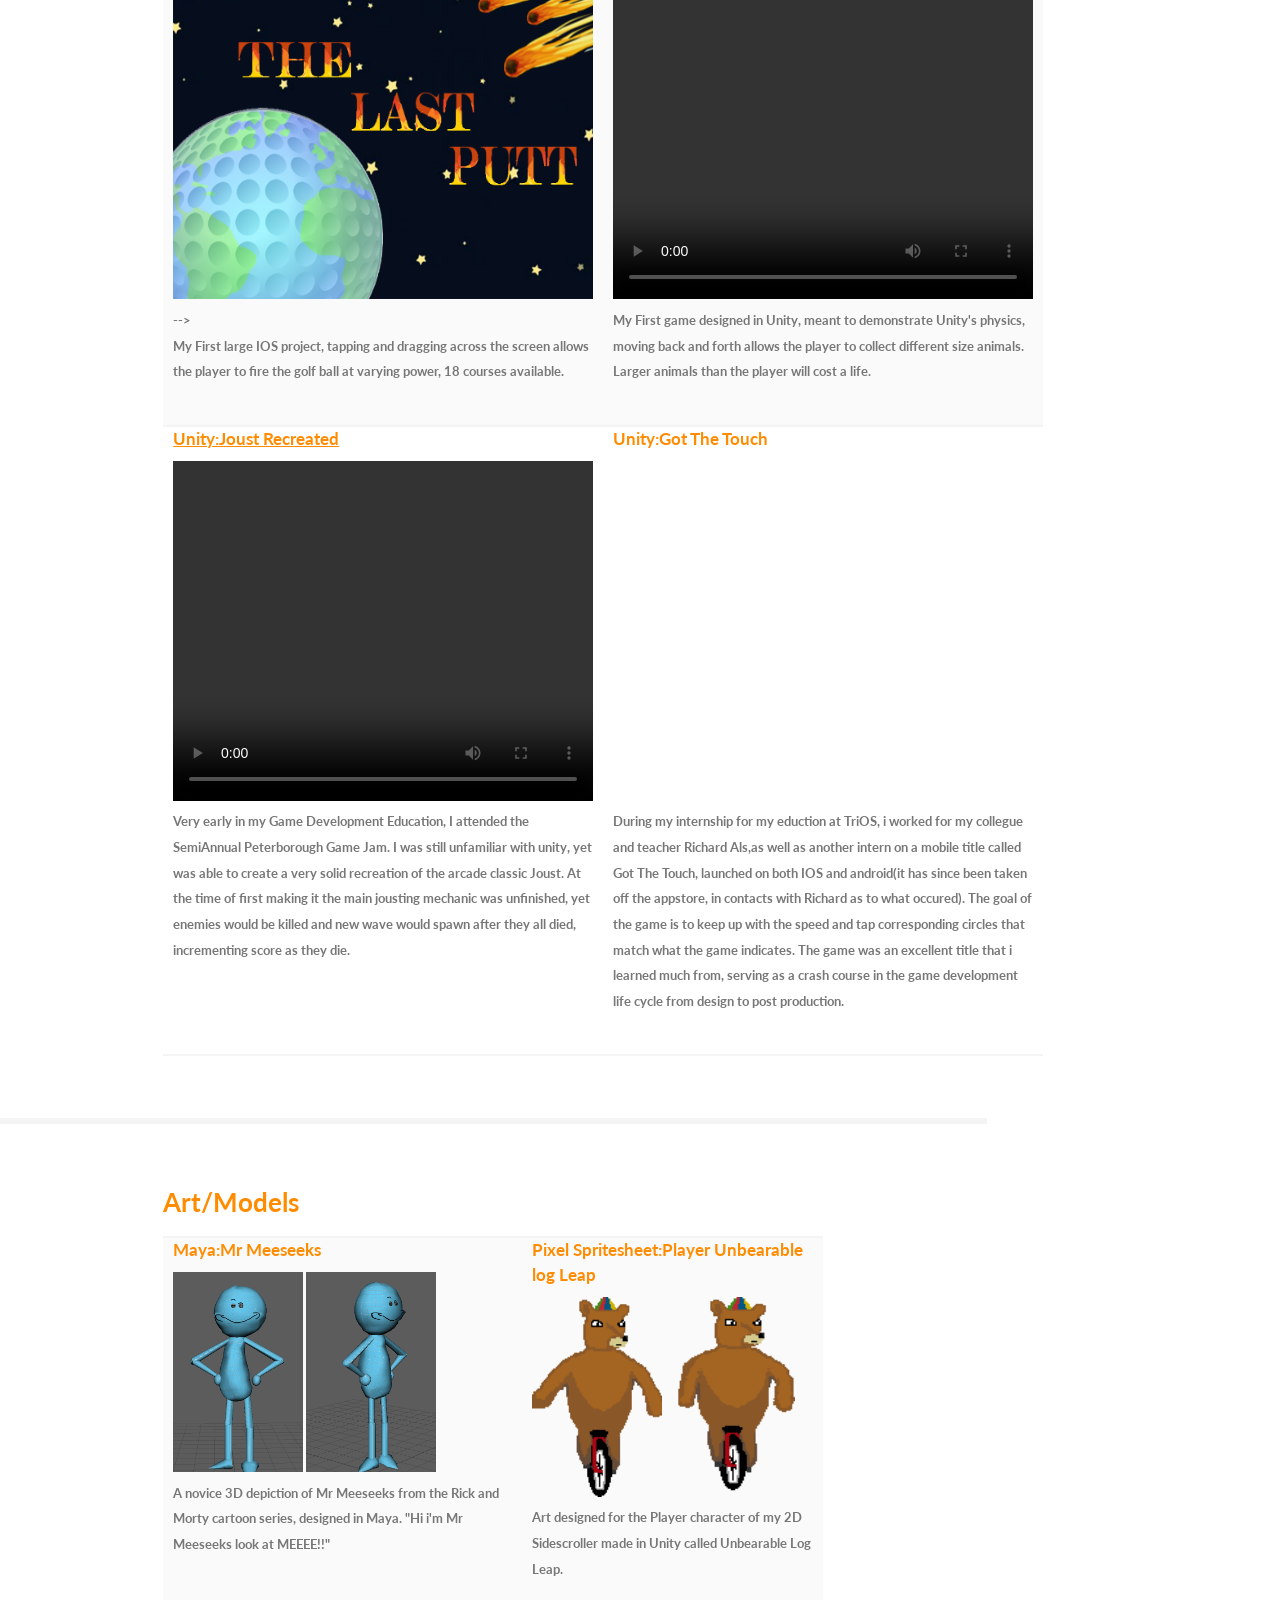
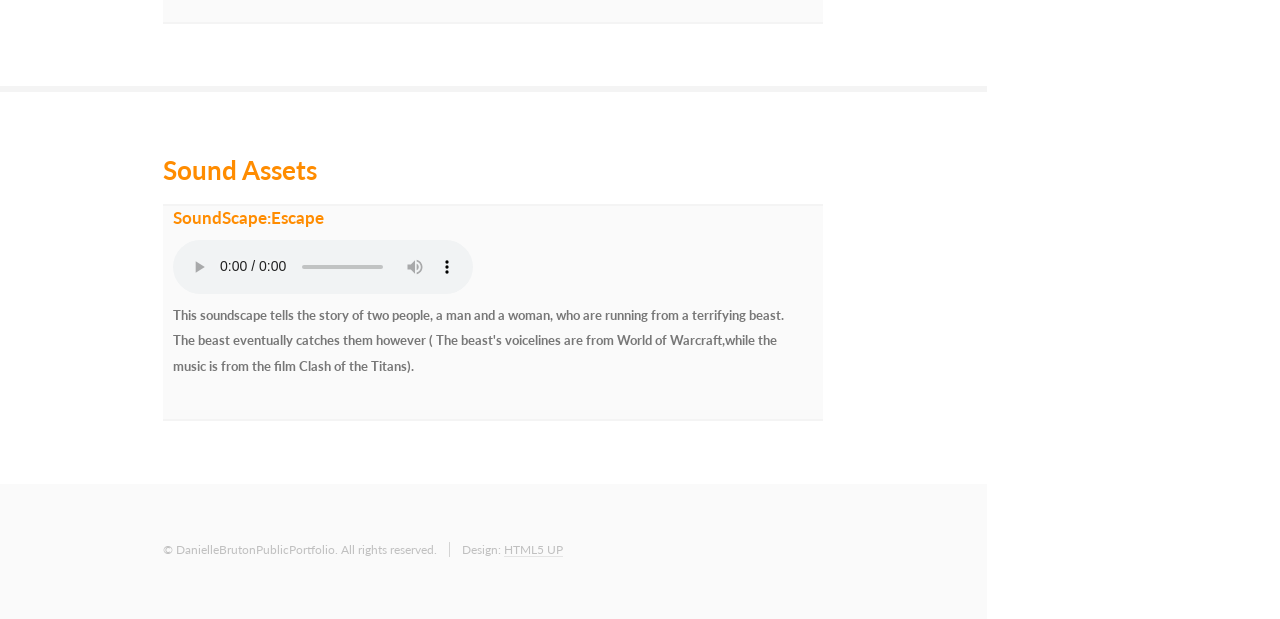
==== commit 094510ba: "fixing got the touch" ====
--- a/index.html
+++ b/index.html
@@ -109,13 +109,13 @@
   													<h4>Unity:Got The Touch</h4>
   													<iframe src="https://www.youtube.com/embed/3clrsAo8wzk" width="420" height="340" ></iframe>
 
-													<p>During my internship for my eduction at TriOS, i worked for my collegue and teacher Richard Als,as well as another intern on a mobile title called Got The Touch, launched on both IOS and android. The goal of the game is to keep up with the speed and tap corresponding circles that match what the game indicates. The game was an excellent title that i learned much from, serving as a crash course in the game development life cycle from design to post production.</p>
-													<div>
+													<p>During my internship for my eduction at TriOS, i worked for my collegue and teacher Richard Als,as well as another intern on a mobile title called Got The Touch, launched on both IOS and android(it has since been taken off the appstore, in contacts with Richard as to what occured). The goal of the game is to keep up with the speed and tap corresponding circles that match what the game indicates. The game was an excellent title that i learned much from, serving as a crash course in the game development life cycle from design to post production.</p>
+													<!--<div>
 														<a href='https://play.google.com/store/apps/details?id=com.PiWaveInc.GottheTouch&pcampaignid=MKT-Other-global-all-co-prtnr-py-PartBadge-Mar2515-1'><img style="padding: 0 5px;"height="35%" width="35%" alt='Get it on Google Play' src='https://play.google.com/intl/en_us/badges/images/generic/en_badge_web_generic.png'/></a><br>
-													<!--Google Play and the Google Play logo are trademarks of Google LLC.-->
+													Google Play and the Google Play logo are trademarks of Google LLC.
 
 													<a href="https://itunes.apple.com/us/app/got-the-touch/id1457119981?mt=8"><img style="margin-left:10px;"  height="28%" width="28%"  alt='Get it on the IOS App Store' src='https://linkmaker.itunes.apple.com/en-us/badge-lrg.svg?releaseDate=2019-03-26&kind=iossoftware&bubble=ios_apps'/></a>
-													</div>
+													</div>-->
 
 
   												</th> 
